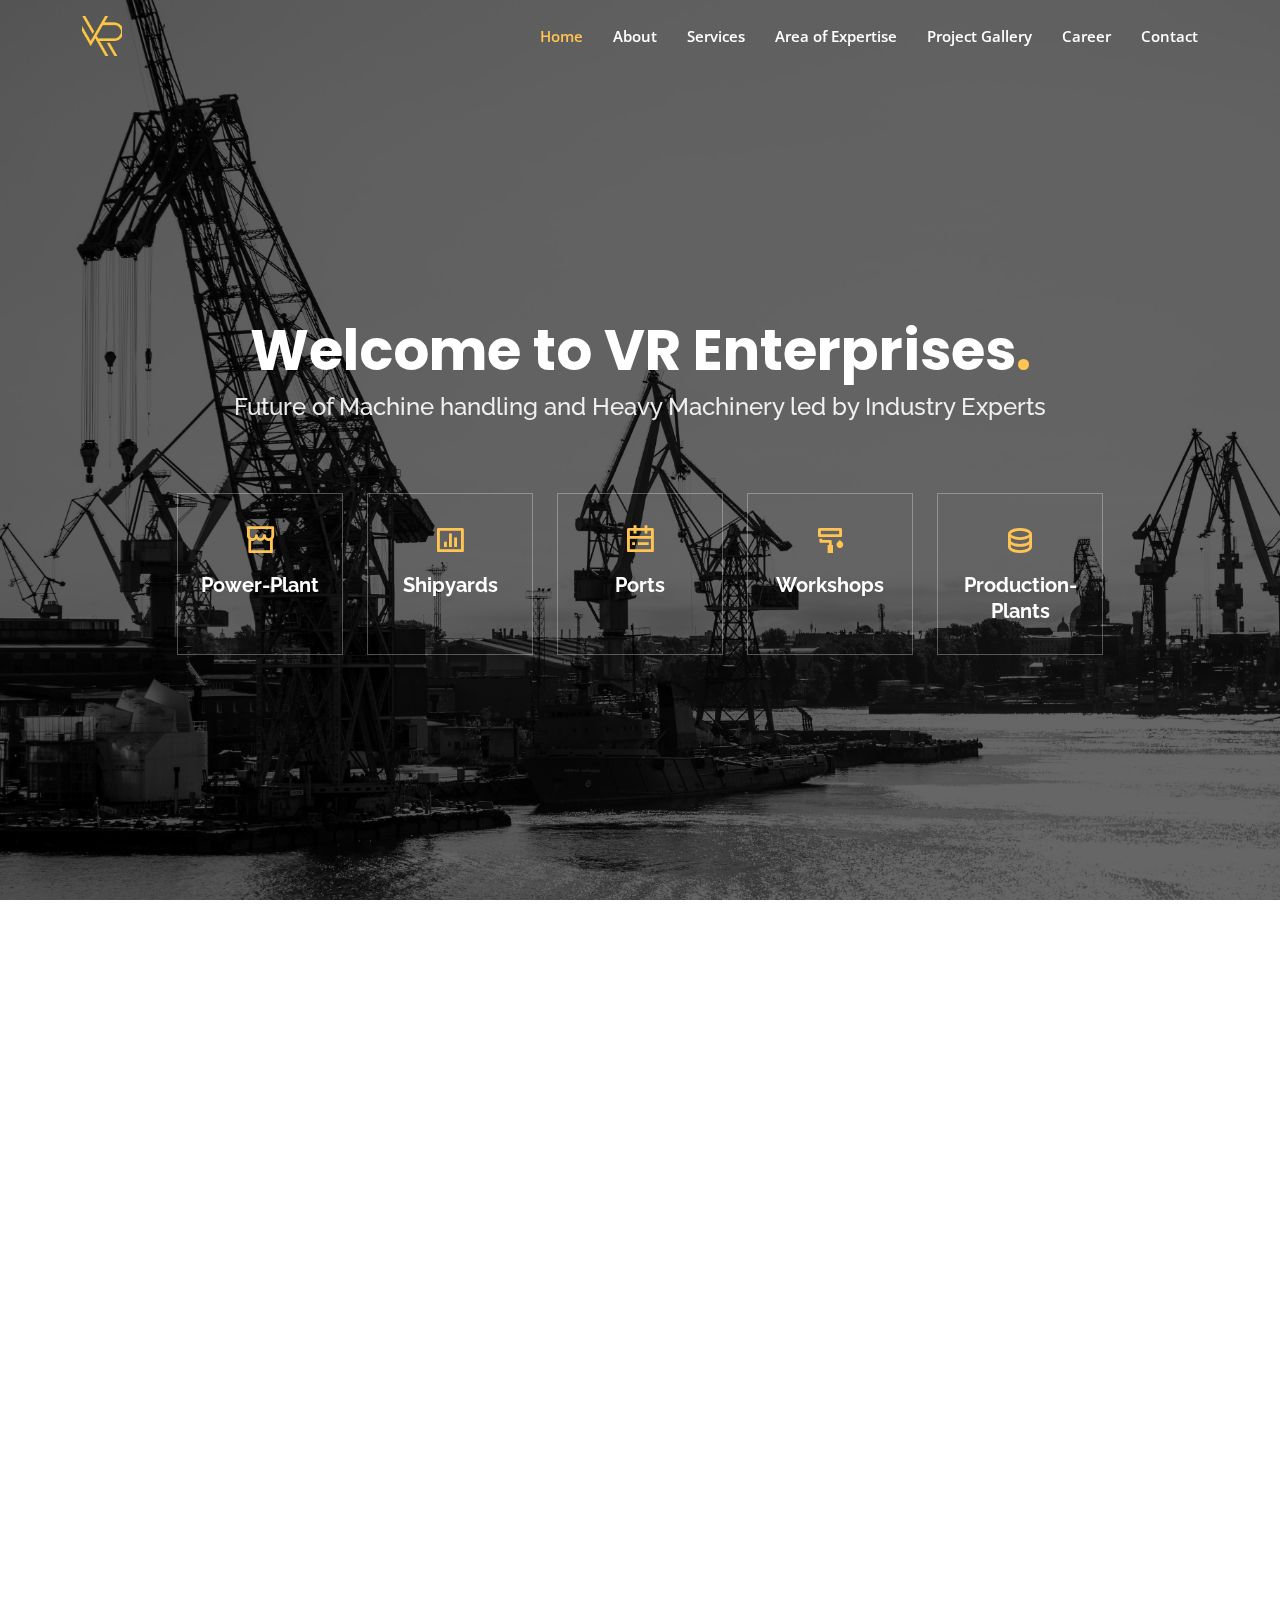
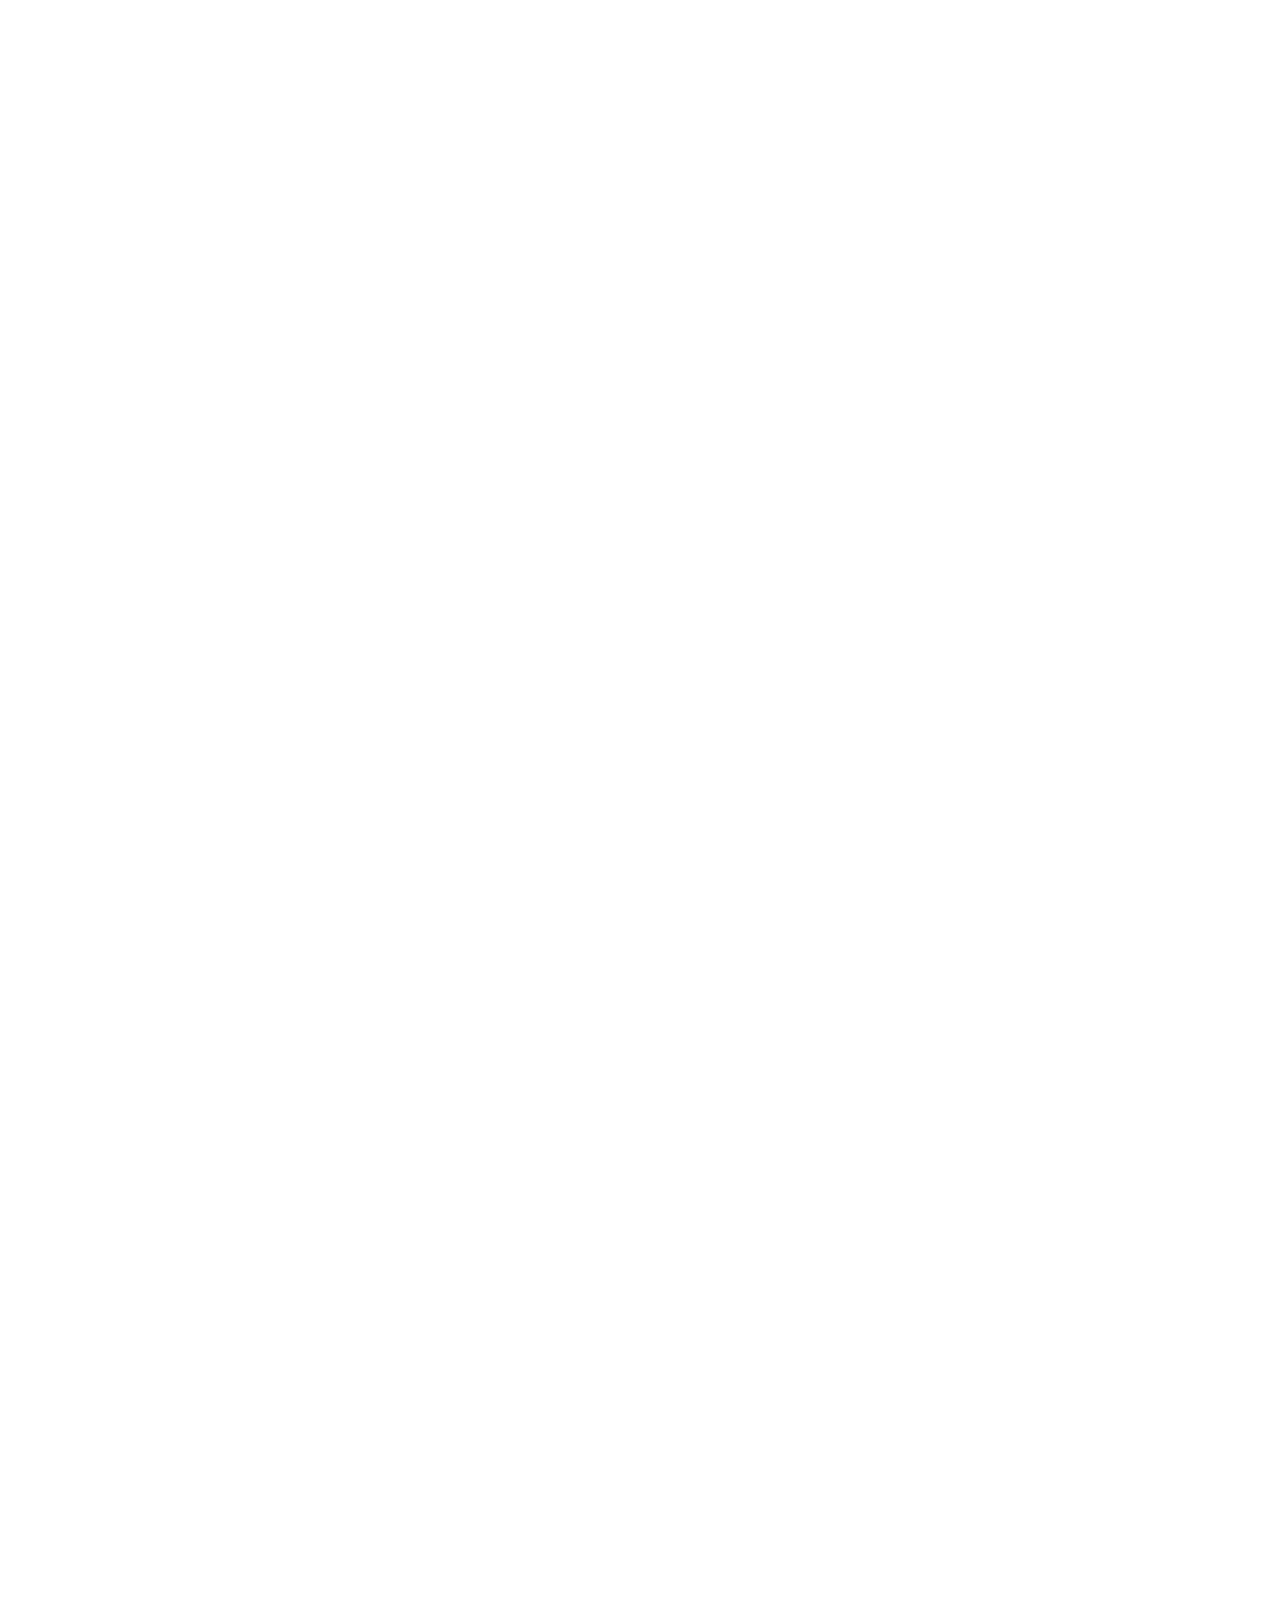
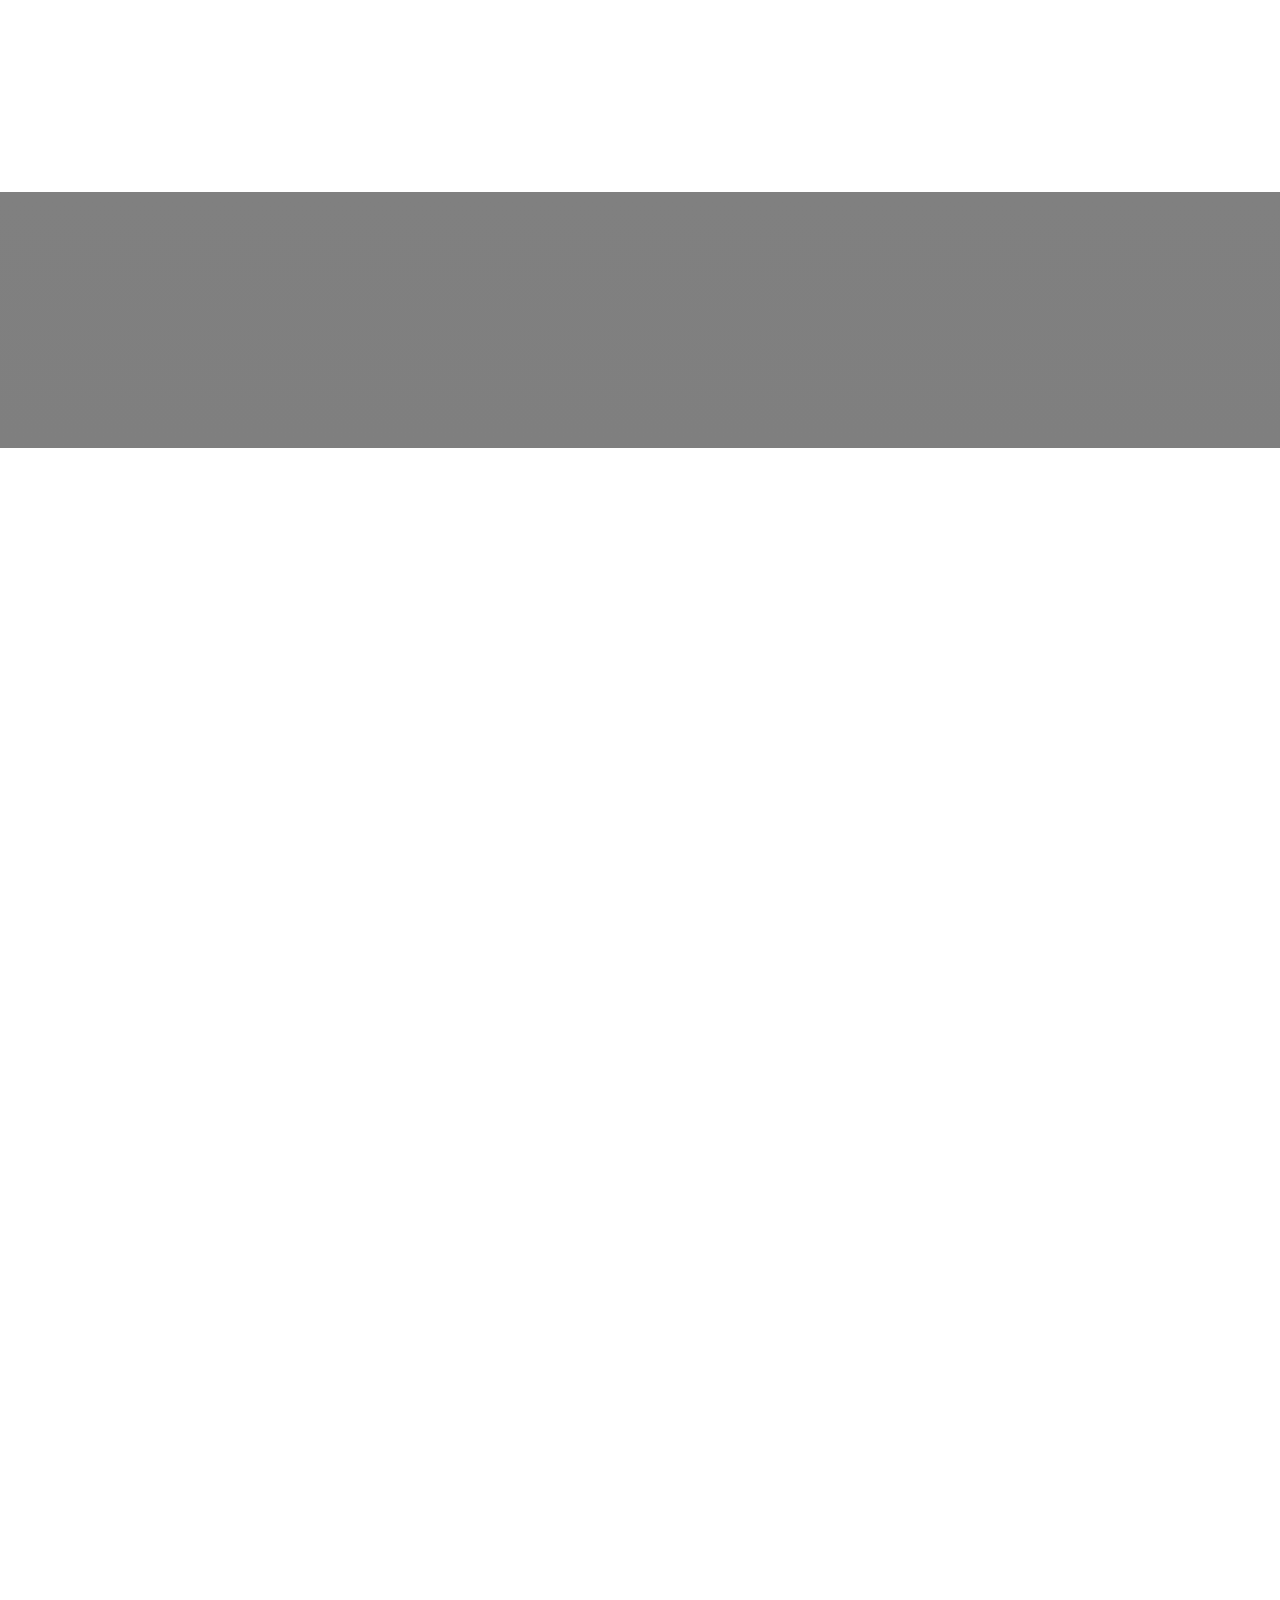
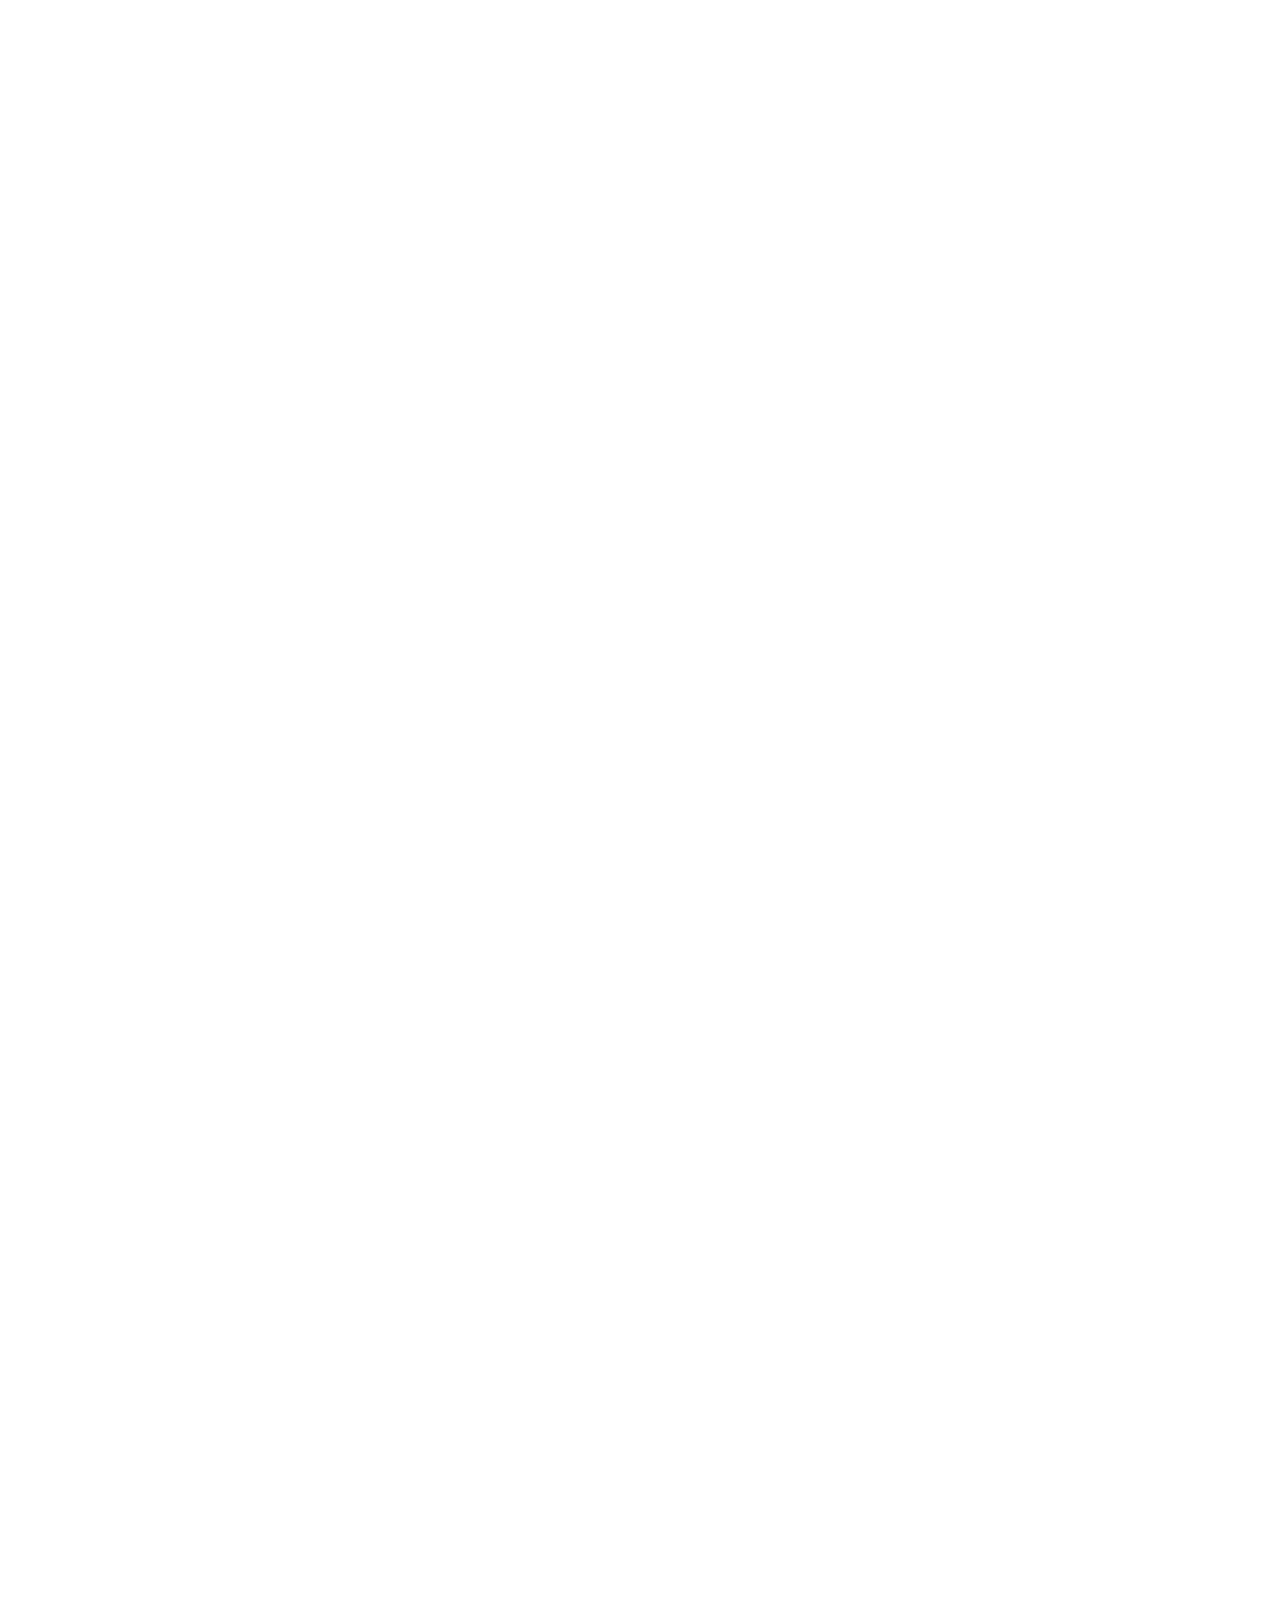
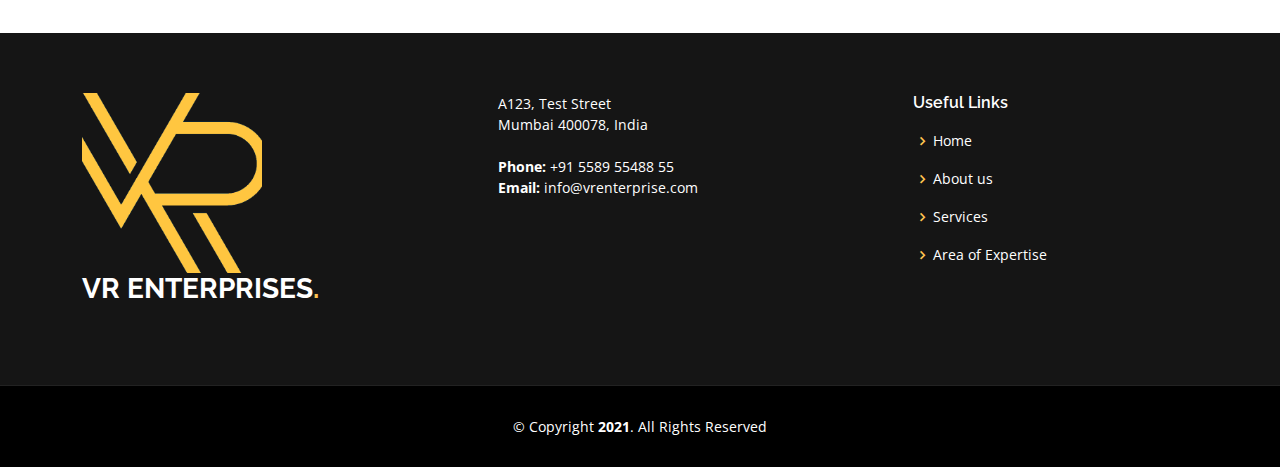
==== index.html @ 8111abb4 "Mod #3" ====
<!DOCTYPE html>
<html lang="en">

<head>
  <meta charset="utf-8">
  <meta content="width=device-width, initial-scale=1.0" name="viewport">

  <title>VR Enterprise</title>
  <meta content="" name="description">
  <meta content="" name="keywords">

  <!-- Favicons -->
  <link href="assets/img/logo.png" rel="icon">
  <link href="assets/img/apple-touch-icon.png" rel="apple-touch-icon">

  <!-- Google Fonts -->
  <link href="https://fonts.googleapis.com/css?family=Open+Sans:300,300i,400,400i,600,600i,700,700i|Raleway:300,300i,400,400i,500,500i,600,600i,700,700i|Poppins:300,300i,400,400i,500,500i,600,600i,700,700i" rel="stylesheet">

  <!-- Vendor CSS Files -->
  <link href="assets/vendor/aos/aos.css" rel="stylesheet">
  <link href="assets/vendor/bootstrap/css/bootstrap.min.css" rel="stylesheet">
  <link href="assets/vendor/bootstrap-icons/bootstrap-icons.css" rel="stylesheet">
  <link href="assets/vendor/boxicons/css/boxicons.min.css" rel="stylesheet">
  <link href="assets/vendor/glightbox/css/glightbox.min.css" rel="stylesheet">
  <link href="assets/vendor/remixicon/remixicon.css" rel="stylesheet">
  <link href="assets/vendor/swiper/swiper-bundle.min.css" rel="stylesheet">

  <!-- Template Main CSS File -->
  <link href="assets/css/style.css" rel="stylesheet">

  <!-- =======================================================
  * Template Name: Gp - v4.6.0
  * Template URL: https://bootstrapmade.com/gp-free-multipurpose-html-bootstrap-template/
  * Author: BootstrapMade.com
  * License: https://bootstrapmade.com/license/
  ======================================================== -->
</head>

<body>

  <!-- ======= Header ======= -->
  <header id="header" class="fixed-top ">
    <div class="container d-flex align-items-center justify-content-lg-between">

      <a href="index.html" class="logo me-auto me-lg-0">
      	<img src="assets/img/logo.png" alt="" class="img-fluid">
      </a>

      <nav id="navbar" class="navbar order-last order-lg-0">
        <ul>
          <li><a class="nav-link scrollto active" href="#hero">Home</a></li>
          <li><a class="nav-link scrollto" href="#about">About</a></li>
          <li><a class="nav-link scrollto" href="#services">Services</a></li>
          <li><a class="nav-link scrollto " href="#expertise">Area of Expertise</a></li>
          <li><a class="nav-link scrollto" href="#portfolio">Project Gallery</a></li>
          <li><a class="nav-link scrollto" href="#career">Career</a></li>
          <!-- <li class="dropdown"><a href="#"><span>Drop Down</span> <i class="bi bi-chevron-down"></i></a>
            <ul>
              <li><a href="#">Drop Down 1</a></li>
              <li class="dropdown"><a href="#"><span>Deep Drop Down</span> <i class="bi bi-chevron-right"></i></a>
                <ul>
                  <li><a href="#">Deep Drop Down 1</a></li>
                  <li><a href="#">Deep Drop Down 2</a></li>
                  <li><a href="#">Deep Drop Down 3</a></li>
                  <li><a href="#">Deep Drop Down 4</a></li>
                  <li><a href="#">Deep Drop Down 5</a></li>
                </ul>
              </li>
              <li><a href="#">Drop Down 2</a></li>
              <li><a href="#">Drop Down 3</a></li>
              <li><a href="#">Drop Down 4</a></li>
            </ul>
          </li> -->
          <li><a class="nav-link scrollto" href="#contact">Contact</a></li>
        </ul>
        <i class="bi bi-list mobile-nav-toggle"></i>
      </nav><!-- .navbar -->

      <!-- <a href="#about" class="get-started-btn scrollto">Get Started</a> -->

    </div>
  </header><!-- End Header -->

  <!-- ======= Hero Section ======= -->
  <section id="hero" class="d-flex align-items-center justify-content-center">
    <div class="container" data-aos="fade-up">

      <div class="row justify-content-center" data-aos="fade-up" data-aos-delay="150">
        <div class="col-xl-9 col-lg-7">
          <h1>Welcome to VR Enterprises<span>.</span></h1>
          <h2>Future of Machine handling and Heavy Machinery led by Industry Experts</h2>
        </div>
      </div>

      <div class="row gy-4 mt-5 justify-content-center" data-aos="zoom-in" data-aos-delay="250">
        <div class="col-xl-2 col-md-4">
          <div class="icon-box">
            <i class="ri-store-line"></i>
            <h3><a href="">Power-Plant</a></h3>
          </div>
        </div>
        <div class="col-xl-2 col-md-4">
          <div class="icon-box">
            <i class="ri-bar-chart-box-line"></i>
            <h3><a href="">Shipyards</a></h3>
          </div>
        </div>
        <div class="col-xl-2 col-md-4">
          <div class="icon-box">
            <i class="ri-calendar-todo-line"></i>
            <h3><a href="">Ports</a></h3>
          </div>
        </div>
        <div class="col-xl-2 col-md-4">
          <div class="icon-box">
            <i class="ri-paint-brush-line"></i>
            <h3><a href="">Workshops</a></h3>
          </div>
        </div>
        <div class="col-xl-2 col-md-4">
          <div class="icon-box">
            <i class="ri-database-2-line"></i>
            <h3><a href="">Production-Plants</a></h3>
          </div>
        </div>
      </div>

    </div>
  </section><!-- End Hero -->

  <main id="main">

    <!-- ======= About Section ======= -->
    <section id="about" class="about">
      <div class="container" data-aos="fade-up">

        <div class="row">
          <div class="col-lg-6 order-1 order-lg-2" data-aos="fade-left" data-aos-delay="100">
            <img src="assets/img/about.jpg" class="img-fluid" alt="">
          </div>
          <div class="col-lg-6 pt-4 pt-lg-0 order-2 order-lg-1 content" data-aos="fade-right" data-aos-delay="100">
            <h3><span>ABOUT US</h3>
            <p class="fst-italic">
              The success of the Business is in its experienced and dedicated team of employees and use of technology. Process and equipment are updated in line with market developments.
            </p>
            <ul>
              <li><i class="ri-check-double-line"></i> Our Policy is to provide the best value products by maintaining quality, on-time delivery and cost-effectiveness, so as to achieve customer satisfaction</li>
              <li><i class="ri-check-double-line"></i> Constant efforts are undertaken for product improvement to enhance the efficiency and reliability of our products.</li>
              <li><i class="ri-check-double-line"></i> We are a group of well-trained professionals, and this enables us to provide innovative products to our customers.</li>
            </ul>
            <p>
              Our design team ensures that the customer needs are taken into consideration at every stage and our stringent quality processes ensures quality of manufacturing in every stage from raw material procurement, execution up to final inspection. 
              <!-- In this way, we have developed ourselves as a noteworthy organization with standard assembling process, unmatched quality items, top of the line research and persevering group of experts. -->
            </p>
          </div>
        </div>

      </div>
    </section><!-- End About Section -->

    <!-- ======= Clients Section ======= -->
    <section id="clients" class="clients">
      <div class="container" data-aos="zoom-in">

        <div class="clients-slider swiper">
          <div class="swiper-wrapper align-items-center">
            <div class="swiper-slide"><img src="assets/img/clients/client-1.png" class="img-fluid" alt=""></div>
            <div class="swiper-slide"><img src="assets/img/clients/client-2.png" class="img-fluid" alt=""></div>
            <div class="swiper-slide"><img src="assets/img/clients/client-3.png" class="img-fluid" alt=""></div>
            <div class="swiper-slide"><img src="assets/img/clients/client-4.png" class="img-fluid" alt=""></div>
            <div class="swiper-slide"><img src="assets/img/clients/client-5.png" class="img-fluid" alt=""></div>
            <div class="swiper-slide"><img src="assets/img/clients/client-6.png" class="img-fluid" alt=""></div>
            <div class="swiper-slide"><img src="assets/img/clients/client-7.png" class="img-fluid" alt=""></div>
            <div class="swiper-slide"><img src="assets/img/clients/client-8.png" class="img-fluid" alt=""></div>
            <div class="swiper-slide"><img src="assets/img/clients/client-9.png" class="img-fluid" alt=""></div>
          </div>
          <div class="swiper-pagination"></div>
        </div>

      </div>
    </section><!-- End Clients Section -->

    <!-- ======= Features Section ======= -->
    <section id="features" class="features">
      <div class="container" data-aos="fade-up">

        <div class="row">
          <div class="image col-lg-6" style='background-image: url("assets/img/features.jpg");' data-aos="fade-right"></div>
          <div class="col-lg-6" data-aos="fade-left" data-aos-delay="100">
            <div class="icon-box mt-5 mt-lg-0" data-aos="zoom-in" data-aos-delay="150">
              <i class="bx bx-receipt"></i>
              <h4>Safety & Quality First</h4>
              <p>We prioritise safety and quality in our work, from the design and engineering of a product, through to manufacture, repair and maintenance services.</p>
            </div>
            <div class="icon-box mt-5" data-aos="zoom-in" data-aos-delay="150">
              <i class="bx bx-cube-alt"></i>
              <h4>Custom-Enginered Products</h4>
              <p>We design and manufacture custom products that provide solutions to our Clients problems.</p>
            </div>
            <div class="icon-box mt-5" data-aos="zoom-in" data-aos-delay="150">
              <i class="bx bx-images"></i>
              <h4>Innovative Solutions</h4>
              <p>We combine mining and engineering expertise with patented technology to discover new ways to optimise safety and productivity.</p>
            </div>
            <div class="icon-box mt-5" data-aos="zoom-in" data-aos-delay="150">
              <i class="bx bx-shield"></i>
              <h4>End to End Service</h4>
              <p>From design and specification to manufacture and through-life support, we’ve got the expertise and capability to complete your entire project.</p>
            </div>
          </div>
        </div>

      </div>
    </section><!-- End Features Section -->

    <!-- ======= Services Section ======= -->
    <section id="services" class="services">
      <div class="container" data-aos="fade-up">

        <div class="section-title">
          <h2>Services</h2>
          <p>Check our Services</p>
        </div>

        <div class="row">
          <div class="col-lg-3 col-md-6 d-flex align-items-stretch" data-aos="zoom-in" data-aos-delay="100">
            <div class="icon-box">
              <div class="icon"><i class="bx bxl-dribbble"></i></div>
              <h4><a href="">Fabrication</a></h4>
              <p>A small one liner description on fabrication</p>
            </div>
          </div>

          <div class="col-lg-3 col-md-6 d-flex align-items-stretch mt-4 mt-md-0" data-aos="zoom-in" data-aos-delay="200">
            <div class="icon-box">
              <div class="icon"><i class="bx bx-file"></i></div>
              <h4><a href="">Electrification</a></h4>
              <p>A small one liner description on Electrification</p>
            </div>
          </div>

          <div class="col-lg-3 col-md-6 d-flex align-items-stretch mt-4 mt-lg-0" data-aos="zoom-in" data-aos-delay="300">
            <div class="icon-box">
              <div class="icon"><i class="bx bx-tachometer"></i></div>
              <h4><a href="">Dismantling & Rectification & Reassembly</a></h4>
              <p>A small one liner description on DRR</p>
            </div>
          </div>

          <div class="col-lg-3 col-md-6 d-flex align-items-stretch mt-4 mt-lg-0" data-aos="zoom-in" data-aos-delay="400">
            <div class="icon-box">
              <div class="icon"><i class="bx bx-world"></i></div>
              <h4><a href="">Erection & Alignment</a></h4>
              <p>A small one liner description on EA</p>
            </div>
          </div>

          <div class="col-lg-3 col-md-6 d-flex align-items-stretch mt-4" data-aos="zoom-in" data-aos-delay="200">
            <div class="icon-box">
              <div class="icon"><i class="bx bx-slideshow"></i></div>
              <h4><a href="">Overhualing</a></h4>
              <p>A small one liner description on Overhualing</p>
            </div>
          </div>

          <div class="col-lg-3 col-md-6 d-flex align-items-stretch mt-4" data-aos="zoom-in" data-aos-delay="300">
            <div class="icon-box">
              <div class="icon"><i class="bx bx-arch"></i></div>
              <h4><a href="">Commissioning & Load Testing</a></h4>
              <p>A small one liner description on Commissioning</p>
            </div>
          </div>
          
          <div class="col-lg-3 col-md-6 d-flex align-items-stretch mt-4" data-aos="zoom-in" data-aos-delay="400">
            <div class="icon-box">
              <div class="icon"><i class="bx bx-arch"></i></div>
              <h4><a href="">Health Check</a></h4>
              <p>A small one liner description on Health Check</p>
            </div>
          </div>
          
          <div class="col-lg-3 col-md-6 d-flex align-items-stretch mt-4" data-aos="zoom-in" data-aos-delay="500">
            <div class="icon-box">
              <div class="icon"><i class="bx bx-arch"></i></div>
              <h4><a href="">Maintenance</a></h4>
              <p>A small one liner description on Maintenance</p>
            </div>
          </div>

        </div>

      </div>
    </section><!-- End Services Section -->

    <!-- ======= Cta Section ======= -->
    <section id="cta" class="cta">
      <div class="container" data-aos="zoom-in">

        <div class="text-center">
          <h3>Call To Action</h3>
          <p> Something some asdasdhklashlhasksdhasldnaskhdlsd.kasjdbvnsakldhjsbnakldhsjbncsjdklshbjnscaljlshkbdsaklhsbjdnasjlghbjdgbj</p>
          <a class="cta-btn" href="#">Request to Quote</a>
        </div>

      </div>
    </section><!-- End Cta Section -->

    <!-- ======= Portfolio Section ======= -->
    <section id="portfolio" class="portfolio">
      <div class="container" data-aos="fade-up">

        <div class="section-title">
          <h2>Portfolio</h2>
          <p>Check our Portfolio</p>
        </div>

        <div class="row" data-aos="fade-up" data-aos-delay="100">
          <div class="col-lg-12 d-flex justify-content-center">
            <ul id="portfolio-flters">
              <li data-filter="*" class="filter-active">All</li>
              <li data-filter=".filter-app">Port</li>
              <li data-filter=".filter-card">Shipyard</li>
              <li data-filter=".filter-web">Workshops</li>
              <li data-filter=".filter-web">production-plant</li>
              <li data-filter=".filter-web">power-plant</li>
            </ul>
          </div>
        </div>

        <div class="row portfolio-container" data-aos="fade-up" data-aos-delay="200">

          <div class="col-lg-4 col-md-6 portfolio-item filter-app">
            <div class="portfolio-wrap">
              <img src="assets/img/portfolio/portfolio-1.jpg" class="img-fluid" alt="">
              <div class="portfolio-info">
                <h4>App 1</h4>
                <p>App</p>
                <div class="portfolio-links">
                  <a href="assets/img/portfolio/portfolio-1.jpg" data-gallery="portfolioGallery" class="portfolio-lightbox" title="App 1"><i class="bx bx-plus"></i></a>
                  <a href="portfolio-details.html" title="More Details"><i class="bx bx-link"></i></a>
                </div>
              </div>
            </div>
          </div>

          <div class="col-lg-4 col-md-6 portfolio-item filter-web">
            <div class="portfolio-wrap">
              <img src="assets/img/portfolio/portfolio-2.jpg" class="img-fluid" alt="">
              <div class="portfolio-info">
                <h4>Web 3</h4>
                <p>Web</p>
                <div class="portfolio-links">
                  <a href="assets/img/portfolio/portfolio-2.jpg" data-gallery="portfolioGallery" class="portfolio-lightbox" title="Web 3"><i class="bx bx-plus"></i></a>
                  <a href="portfolio-details.html" title="More Details"><i class="bx bx-link"></i></a>
                </div>
              </div>
            </div>
          </div>

          <div class="col-lg-4 col-md-6 portfolio-item filter-app">
            <div class="portfolio-wrap">
              <img src="assets/img/portfolio/portfolio-3.jpg" class="img-fluid" alt="">
              <div class="portfolio-info">
                <h4>App 2</h4>
                <p>App</p>
                <div class="portfolio-links">
                  <a href="assets/img/portfolio/portfolio-3.jpg" data-gallery="portfolioGallery" class="portfolio-lightbox" title="App 2"><i class="bx bx-plus"></i></a>
                  <a href="portfolio-details.html" title="More Details"><i class="bx bx-link"></i></a>
                </div>
              </div>
            </div>
          </div>

          <div class="col-lg-4 col-md-6 portfolio-item filter-card">
            <div class="portfolio-wrap">
              <img src="assets/img/portfolio/portfolio-4.jpg" class="img-fluid" alt="">
              <div class="portfolio-info">
                <h4>Card 2</h4>
                <p>Card</p>
                <div class="portfolio-links">
                  <a href="assets/img/portfolio/portfolio-4.jpg" data-gallery="portfolioGallery" class="portfolio-lightbox" title="Card 2"><i class="bx bx-plus"></i></a>
                  <a href="portfolio-details.html" title="More Details"><i class="bx bx-link"></i></a>
                </div>
              </div>
            </div>
          </div>

          <div class="col-lg-4 col-md-6 portfolio-item filter-web">
            <div class="portfolio-wrap">
              <img src="assets/img/portfolio/portfolio-5.jpg" class="img-fluid" alt="">
              <div class="portfolio-info">
                <h4>Web 2</h4>
                <p>Web</p>
                <div class="portfolio-links">
                  <a href="assets/img/portfolio/portfolio-5.jpg" data-gallery="portfolioGallery" class="portfolio-lightbox" title="Web 2"><i class="bx bx-plus"></i></a>
                  <a href="portfolio-details.html" title="More Details"><i class="bx bx-link"></i></a>
                </div>
              </div>
            </div>
          </div>

          <div class="col-lg-4 col-md-6 portfolio-item filter-app">
            <div class="portfolio-wrap">
              <img src="assets/img/portfolio/portfolio-6.jpg" class="img-fluid" alt="">
              <div class="portfolio-info">
                <h4>App 3</h4>
                <p>App</p>
                <div class="portfolio-links">
                  <a href="assets/img/portfolio/portfolio-6.jpg" data-gallery="portfolioGallery" class="portfolio-lightbox" title="App 3"><i class="bx bx-plus"></i></a>
                  <a href="portfolio-details.html" title="More Details"><i class="bx bx-link"></i></a>
                </div>
              </div>
            </div>
          </div>

          <div class="col-lg-4 col-md-6 portfolio-item filter-card">
            <div class="portfolio-wrap">
              <img src="assets/img/portfolio/portfolio-7.jpg" class="img-fluid" alt="">
              <div class="portfolio-info">
                <h4>Card 1</h4>
                <p>Card</p>
                <div class="portfolio-links">
                  <a href="assets/img/portfolio/portfolio-7.jpg" data-gallery="portfolioGallery" class="portfolio-lightbox" title="Card 1"><i class="bx bx-plus"></i></a>
                  <a href="portfolio-details.html" title="More Details"><i class="bx bx-link"></i></a>
                </div>
              </div>
            </div>
          </div>

          <div class="col-lg-4 col-md-6 portfolio-item filter-card">
            <div class="portfolio-wrap">
              <img src="assets/img/portfolio/portfolio-8.jpg" class="img-fluid" alt="">
              <div class="portfolio-info">
                <h4>Card 3</h4>
                <p>Card</p>
                <div class="portfolio-links">
                  <a href="assets/img/portfolio/portfolio-8.jpg" data-gallery="portfolioGallery" class="portfolio-lightbox" title="Card 3"><i class="bx bx-plus"></i></a>
                  <a href="portfolio-details.html" title="More Details"><i class="bx bx-link"></i></a>
                </div>
              </div>
            </div>
          </div>

          <div class="col-lg-4 col-md-6 portfolio-item filter-web">
            <div class="portfolio-wrap">
              <img src="assets/img/portfolio/portfolio-9.jpg" class="img-fluid" alt="">
              <div class="portfolio-info">
                <h4>Web 3</h4>
                <p>Web</p>
                <div class="portfolio-links">
                  <a href="assets/img/portfolio/portfolio-9.jpg" data-gallery="portfolioGallery" class="portfolio-lightbox" title="Web 3"><i class="bx bx-plus"></i></a>
                  <a href="portfolio-details.html" title="More Details"><i class="bx bx-link"></i></a>
                </div>
              </div>
            </div>
          </div>

        </div>

      </div>
    </section><!-- End Portfolio Section -->

    <!-- ======= Counts Section ======= -->
    <section id="counts" class="counts">
      <div class="container" data-aos="fade-up">

        <div class="row no-gutters">
          <div class="image col-xl-5 d-flex align-items-stretch justify-content-center justify-content-lg-start" data-aos="fade-right" data-aos-delay="100"></div>
          <div class="col-xl-7 ps-0 ps-lg-5 pe-lg-1 d-flex align-items-stretch" data-aos="fade-left" data-aos-delay="100">
            <div class="content d-flex flex-column justify-content-center">
              <h3>Quick facts</h3>
              <p>
                A group of companies established by Founder Mr V varghese, based in Mumbai and serving the Industry for the last four decades.
              </p>
              <div class="row">
                <div class="col-md-6 d-md-flex align-items-md-stretch">
                  <div class="count-box">
                    <i class="bi bi-emoji-smile"></i>
                    <span data-purecounter-start="0" data-purecounter-end="98" data-purecounter-duration="2" class="purecounter percent-sign"></span>
                    <p><strong>Clients Satisfaction</strong> Rate</p>
                  </div>
                </div>

                <div class="col-md-6 d-md-flex align-items-md-stretch">
                  <div class="count-box">
                    <i class="bi bi-journal-richtext"></i>
                    <span data-purecounter-start="0" data-purecounter-end="100" data-purecounter-duration="2" class="purecounter plus-sign"></span>
                    <p><strong>Successful Projects </strong>delivered</p>
                  </div>
                </div>

                <div class="col-md-6 d-md-flex align-items-md-stretch">
                  <div class="count-box">
                    <i class="bi bi-clock"></i>
                    <span data-purecounter-start="0" data-purecounter-end="35" data-purecounter-duration="4" class="purecounter plus-sign"></span>
                    <p><strong>Years of experience</strong> or convenience</p>
                  </div>
                </div>

                <!-- <div class="col-md-6 d-md-flex align-items-md-stretch">
                  <div class="count-box">
                    <i class="bi bi-award"></i>
                    <span data-purecounter-start="0" data-purecounter-end="20" data-purecounter-duration="4" class="purecounter"></span>
                    <p><strong>Awards</strong> rerum asperiores dolor alias quo reprehenderit eum et nemo pad der</p>
                  </div>
                </div> -->
              </div>
            </div><!-- End .content-->
          </div>
        </div>

      </div>
    </section><!-- End Counts Section -->

    <!-- ======= Testimonials Section ======= -->
    <!-- <section id="testimonials" class="testimonials">
      <div class="container" data-aos="zoom-in">

        <div class="testimonials-slider swiper" data-aos="fade-up" data-aos-delay="100">
          <div class="swiper-wrapper">

            <div class="swiper-slide">
              <div class="testimonial-item">
                <img src="assets/img/testimonials/testimonials-1.jpg" class="testimonial-img" alt="">
                <h3>Saul Goodman</h3>
                <h4>Ceo &amp; Founder</h4>
                <p>
                  <i class="bx bxs-quote-alt-left quote-icon-left"></i>
                  Proin iaculis purus consequat sem cure digni ssim donec porttitora entum suscipit rhoncus. Accusantium quam, ultricies eget id, aliquam eget nibh et. Maecen aliquam, risus at semper.
                  <i class="bx bxs-quote-alt-right quote-icon-right"></i>
                </p>
              </div>
            </div>End testimonial item

            <div class="swiper-slide">
              <div class="testimonial-item">
                <img src="assets/img/testimonials/testimonials-2.jpg" class="testimonial-img" alt="">
                <h3>Sara Wilsson</h3>
                <h4>Designer</h4>
                <p>
                  <i class="bx bxs-quote-alt-left quote-icon-left"></i>
                  Export tempor illum tamen malis malis eram quae irure esse labore quem cillum quid cillum eram malis quorum velit fore eram velit sunt aliqua noster fugiat irure amet legam anim culpa.
                  <i class="bx bxs-quote-alt-right quote-icon-right"></i>
                </p>
              </div>
            </div>End testimonial item

            <div class="swiper-slide">
              <div class="testimonial-item">
                <img src="assets/img/testimonials/testimonials-3.jpg" class="testimonial-img" alt="">
                <h3>Jena Karlis</h3>
                <h4>Store Owner</h4>
                <p>
                  <i class="bx bxs-quote-alt-left quote-icon-left"></i>
                  Enim nisi quem export duis labore cillum quae magna enim sint quorum nulla quem veniam duis minim tempor labore quem eram duis noster aute amet eram fore quis sint minim.
                  <i class="bx bxs-quote-alt-right quote-icon-right"></i>
                </p>
              </div>
            </div>End testimonial item

            <div class="swiper-slide">
              <div class="testimonial-item">
                <img src="assets/img/testimonials/testimonials-4.jpg" class="testimonial-img" alt="">
                <h3>Matt Brandon</h3>
                <h4>Freelancer</h4>
                <p>
                  <i class="bx bxs-quote-alt-left quote-icon-left"></i>
                  Fugiat enim eram quae cillum dolore dolor amet nulla culpa multos export minim fugiat minim velit minim dolor enim duis veniam ipsum anim magna sunt elit fore quem dolore labore illum veniam.
                  <i class="bx bxs-quote-alt-right quote-icon-right"></i>
                </p>
              </div>
            </div>End testimonial item

            <div class="swiper-slide">
              <div class="testimonial-item">
                <img src="assets/img/testimonials/testimonials-5.jpg" class="testimonial-img" alt="">
                <h3>John Larson</h3>
                <h4>Entrepreneur</h4>
                <p>
                  <i class="bx bxs-quote-alt-left quote-icon-left"></i>
                  Quis quorum aliqua sint quem legam fore sunt eram irure aliqua veniam tempor noster veniam enim culpa labore duis sunt culpa nulla illum cillum fugiat legam esse veniam culpa fore nisi cillum quid.
                  <i class="bx bxs-quote-alt-right quote-icon-right"></i>
                </p>
              </div>
            </div>End testimonial item
          </div>
          <div class="swiper-pagination"></div>
        </div>

      </div>
    </section>End Testimonials Section
 -->
    <!-- ======= Team Section ======= -->
    <!-- <section id="team" class="team">
      <div class="container" data-aos="fade-up">

        <div class="section-title">
          <h2>Team</h2>
          <p>Check our Team</p>
        </div>

        <div class="row">

          <div class="col-lg-3 col-md-6 d-flex align-items-stretch">
            <div class="member" data-aos="fade-up" data-aos-delay="100">
              <div class="member-img">
                <img src="assets/img/team/team-1.jpg" class="img-fluid" alt="">
                <div class="social">
                  <a href=""><i class="bi bi-twitter"></i></a>
                  <a href=""><i class="bi bi-facebook"></i></a>
                  <a href=""><i class="bi bi-instagram"></i></a>
                  <a href=""><i class="bi bi-linkedin"></i></a>
                </div>
              </div>
              <div class="member-info">
                <h4>Walter White</h4>
                <span>Chief Executive Officer</span>
              </div>
            </div>
          </div>

          <div class="col-lg-3 col-md-6 d-flex align-items-stretch">
            <div class="member" data-aos="fade-up" data-aos-delay="200">
              <div class="member-img">
                <img src="assets/img/team/team-2.jpg" class="img-fluid" alt="">
                <div class="social">
                  <a href=""><i class="bi bi-twitter"></i></a>
                  <a href=""><i class="bi bi-facebook"></i></a>
                  <a href=""><i class="bi bi-instagram"></i></a>
                  <a href=""><i class="bi bi-linkedin"></i></a>
                </div>
              </div>
              <div class="member-info">
                <h4>Sarah Jhonson</h4>
                <span>Product Manager</span>
              </div>
            </div>
          </div>

          <div class="col-lg-3 col-md-6 d-flex align-items-stretch">
            <div class="member" data-aos="fade-up" data-aos-delay="300">
              <div class="member-img">
                <img src="assets/img/team/team-3.jpg" class="img-fluid" alt="">
                <div class="social">
                  <a href=""><i class="bi bi-twitter"></i></a>
                  <a href=""><i class="bi bi-facebook"></i></a>
                  <a href=""><i class="bi bi-instagram"></i></a>
                  <a href=""><i class="bi bi-linkedin"></i></a>
                </div>
              </div>
              <div class="member-info">
                <h4>William Anderson</h4>
                <span>CTO</span>
              </div>
            </div>
          </div>

          <div class="col-lg-3 col-md-6 d-flex align-items-stretch">
            <div class="member" data-aos="fade-up" data-aos-delay="400">
              <div class="member-img">
                <img src="assets/img/team/team-4.jpg" class="img-fluid" alt="">
                <div class="social">
                  <a href=""><i class="bi bi-twitter"></i></a>
                  <a href=""><i class="bi bi-facebook"></i></a>
                  <a href=""><i class="bi bi-instagram"></i></a>
                  <a href=""><i class="bi bi-linkedin"></i></a>
                </div>
              </div>
              <div class="member-info">
                <h4>Amanda Jepson</h4>
                <span>Accountant</span>
              </div>
            </div>
          </div>

        </div>

      </div>
    </section>End Team Section
 -->
    <!-- ======= Contact Section ======= -->
    <section id="contact" class="contact">
      <div class="container" data-aos="fade-up">

        <div class="section-title">
          <h2>Contact</h2>
          <p>Contact Us</p>
        </div>

        <div>
          <iframe style="border:0; width: 100%; height: 270px;" src="https://maps.google.com/maps?width=100%25&amp;height=600&amp;hl=en&amp;q=Runwall%20greens,%20Mulund%20Wesr+(VR%20Enterprise)&amp;t=&amp;z=14&amp;ie=UTF8&amp;iwloc=B&amp;output=embed" frameborder="0" allowfullscreen></iframe>
        </div>

        <div class="row mt-5">

          <div class="col-lg-4">
            <div class="info">
              <div class="address">
                <i class="bi bi-geo-alt"></i>
                <h4>Location:</h4>
                <p>A123 Test Street, Bhandup, IN 400078</p>
              </div>

              <div class="email">
                <i class="bi bi-envelope"></i>
                <h4>Email:</h4>
                <p>info@vrenterprise.com</p>
              </div>

              <div class="phone">
                <i class="bi bi-phone"></i>
                <h4>Call:</h4>
                <p>+91 0000 00000 000</p>
              </div>

            </div>

          </div>

          <div class="col-lg-8 mt-5 mt-lg-0">

            <form action="forms/contact.php" method="post" role="form" class="php-email-form">
              <div class="row">
                <div class="col-md-6 form-group">
                  <input type="text" name="name" class="form-control" id="name" placeholder="Your Name" required>
                </div>
                <div class="col-md-6 form-group mt-3 mt-md-0">
                  <input type="email" class="form-control" name="email" id="email" placeholder="Your Email" required>
                </div>
              </div>
              <div class="form-group mt-3">
                <input type="text" class="form-control" name="subject" id="subject" placeholder="Subject" required>
              </div>
              <div class="form-group mt-3">
                <textarea class="form-control" name="message" rows="5" placeholder="Message" required></textarea>
              </div>
              <div class="my-3">
                <div class="loading">Loading</div>
                <div class="error-message"></div>
                <div class="sent-message">Your message has been sent. Thank you!</div>
              </div>
              <div class="text-center"><button type="submit">Send Message</button></div>
            </form>

          </div>

        </div>

      </div>
    </section><!-- End Contact Section -->

  </main><!-- End #main -->

  <!-- ======= Footer ======= -->
  <footer id="footer">
    <div class="footer-top">
      <div class="container">
        <div class="row">
          <div class="row col-lg-9 col-md-6">
            <div class="col-lg-6 footer-info">
            	<a href="index.html" class="logo me-lg-0">
      				<img src="assets/img/logo.png" alt="" style="max-height: 180px">
      		 	</a>
      		 	<h3>VR Enterprises<span>.</span></h3>	 	 				 
            </div>
            <div class="col-lg-6">
			  	<p>
			    A123, Test Street <br>
			    Mumbai 400078, India<br><br>
			    <strong>Phone:</strong> +91 5589 55488 55<br>
		        <strong>Email:</strong> info@vrenterprise.com<br>
		        </p>                                       
	      	</div>
          </div>
          
          <div class="col-lg-3 footer-links">
            <h4>Useful Links</h4>
            <ul>
              <li><i class="bx bx-chevron-right"></i> <a href="#">Home</a></li>
              <li><i class="bx bx-chevron-right"></i> <a href="#">About us</a></li>
              <li><i class="bx bx-chevron-right"></i> <a href="#">Services</a></li>
              <li><i class="bx bx-chevron-right"></i> <a href="#">Area of Expertise</a></li>
            </ul>
          </div>
          
    	</div>
	  </div>
	</div>
    <div class="container">
      <div class="copyright">
        &copy; Copyright <strong><span>2021</span></strong>. All Rights Reserved
      </div>
    </div>
  </footer><!-- End Footer -->

  <div id="preloader"></div>
  <a href="#" class="back-to-top d-flex align-items-center justify-content-center"><i class="bi bi-arrow-up-short"></i></a>

  <!-- Vendor JS Files -->
  <script src="assets/vendor/aos/aos.js"></script>
  <script src="assets/vendor/bootstrap/js/bootstrap.bundle.min.js"></script>
  <script src="assets/vendor/glightbox/js/glightbox.min.js"></script>
  <script src="assets/vendor/isotope-layout/isotope.pkgd.min.js"></script>
  <script src="assets/vendor/php-email-form/validate.js"></script>
  <script src="assets/vendor/purecounter/purecounter.js"></script>
  <script src="assets/vendor/swiper/swiper-bundle.min.js"></script>

  <!-- Template Main JS File -->
  <script src="assets/js/main.js"></script>

</body>

</html>
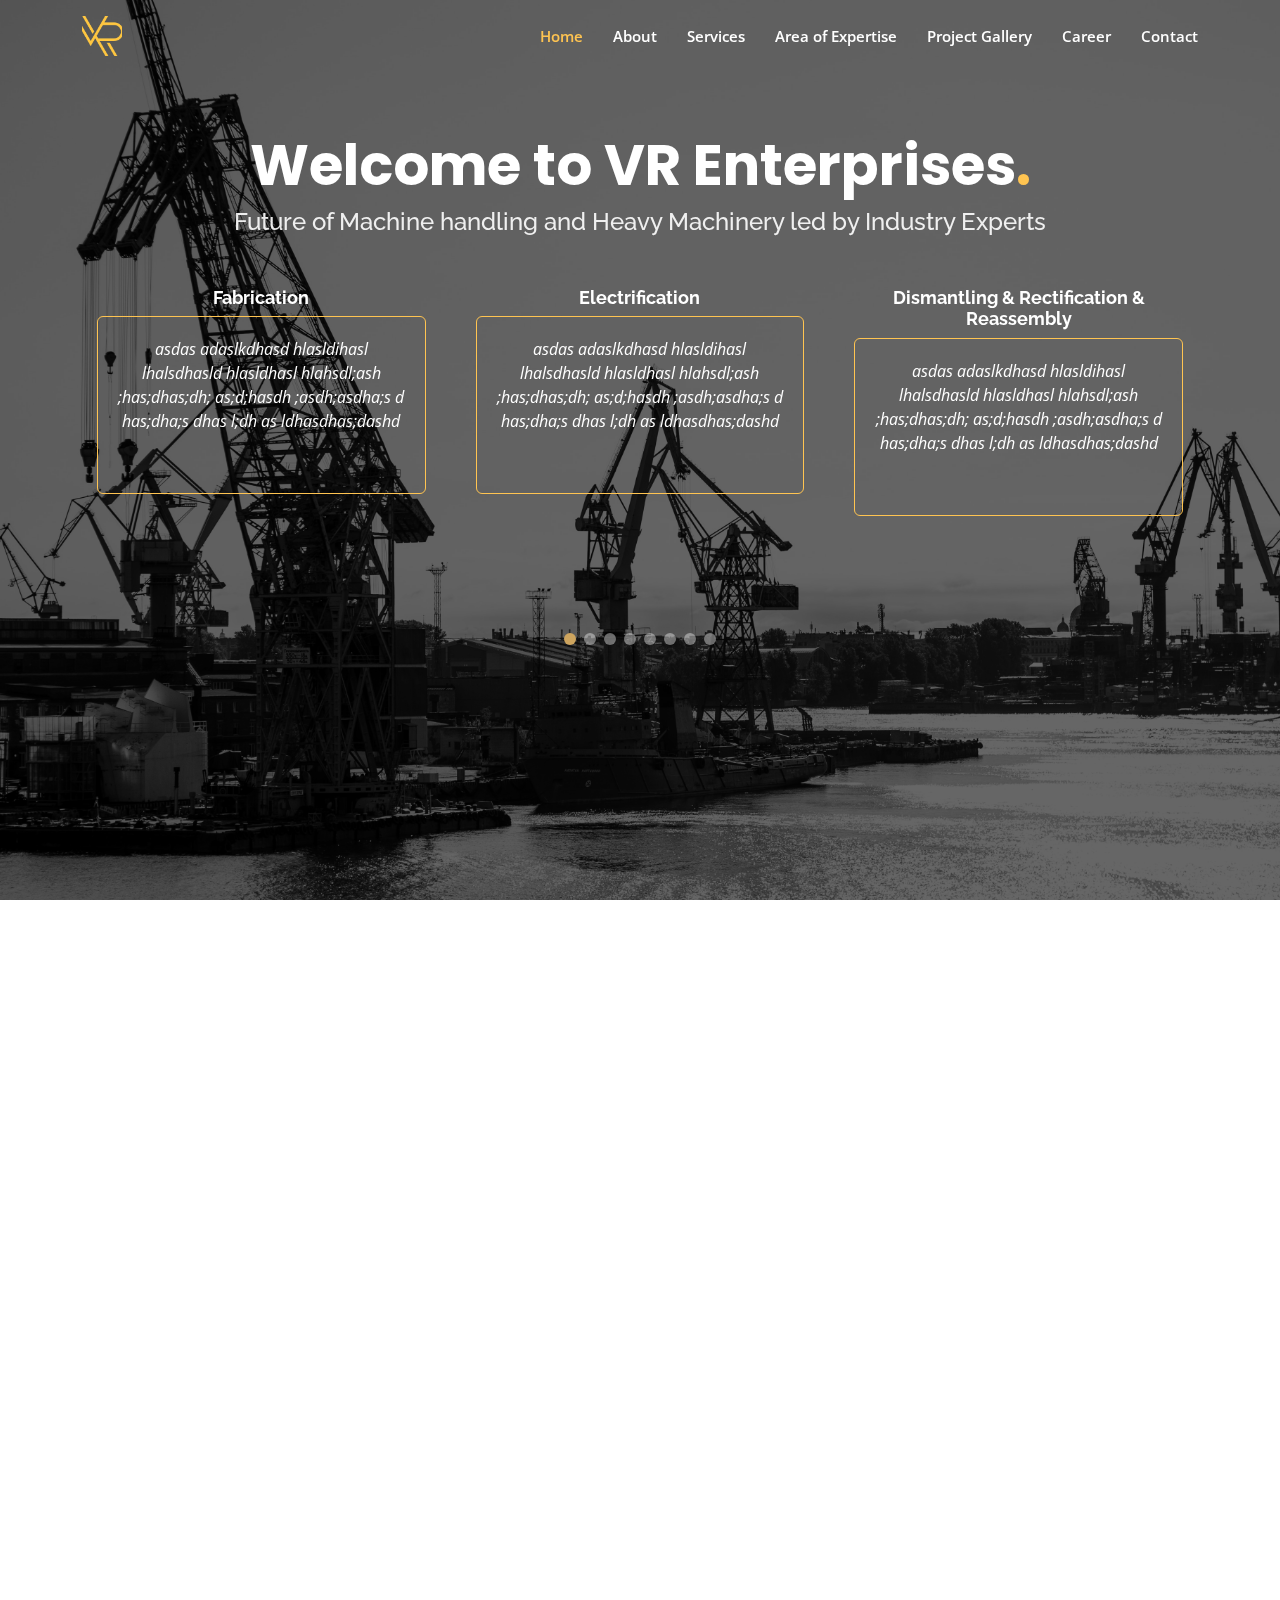
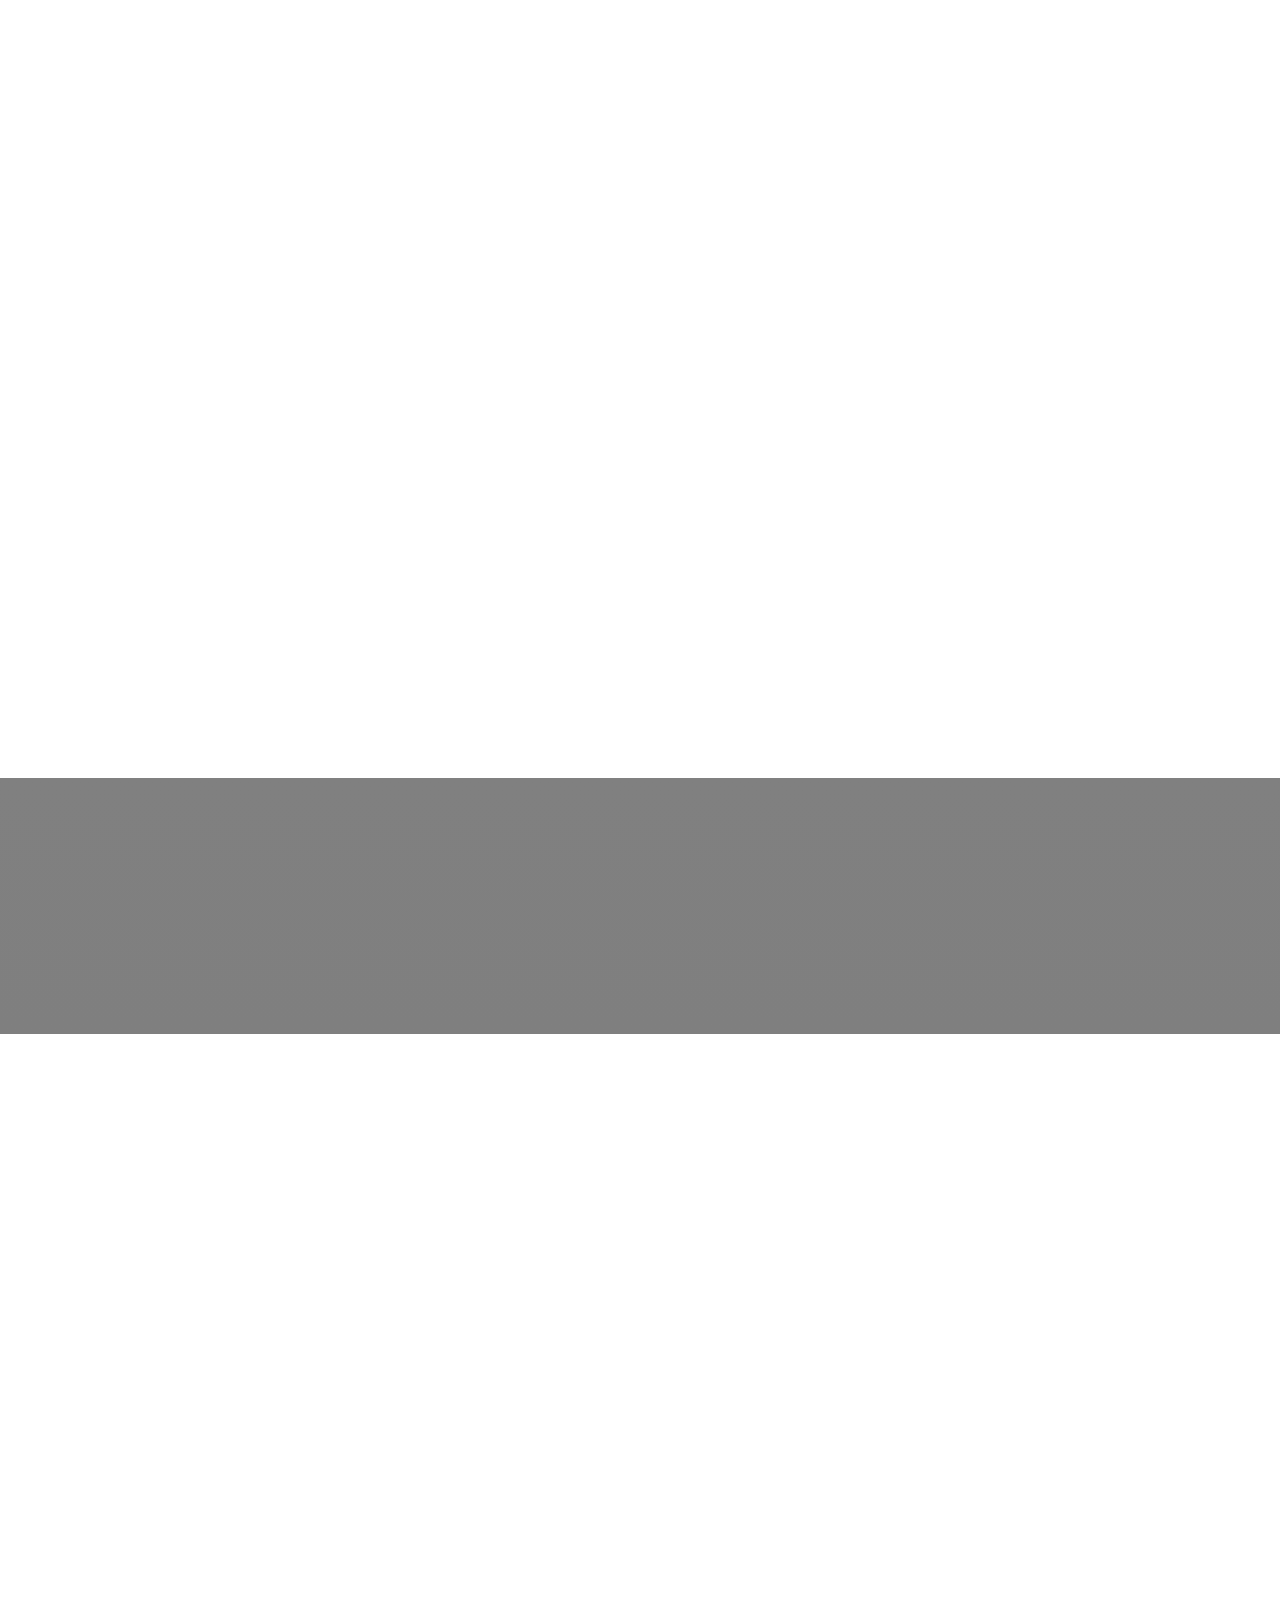
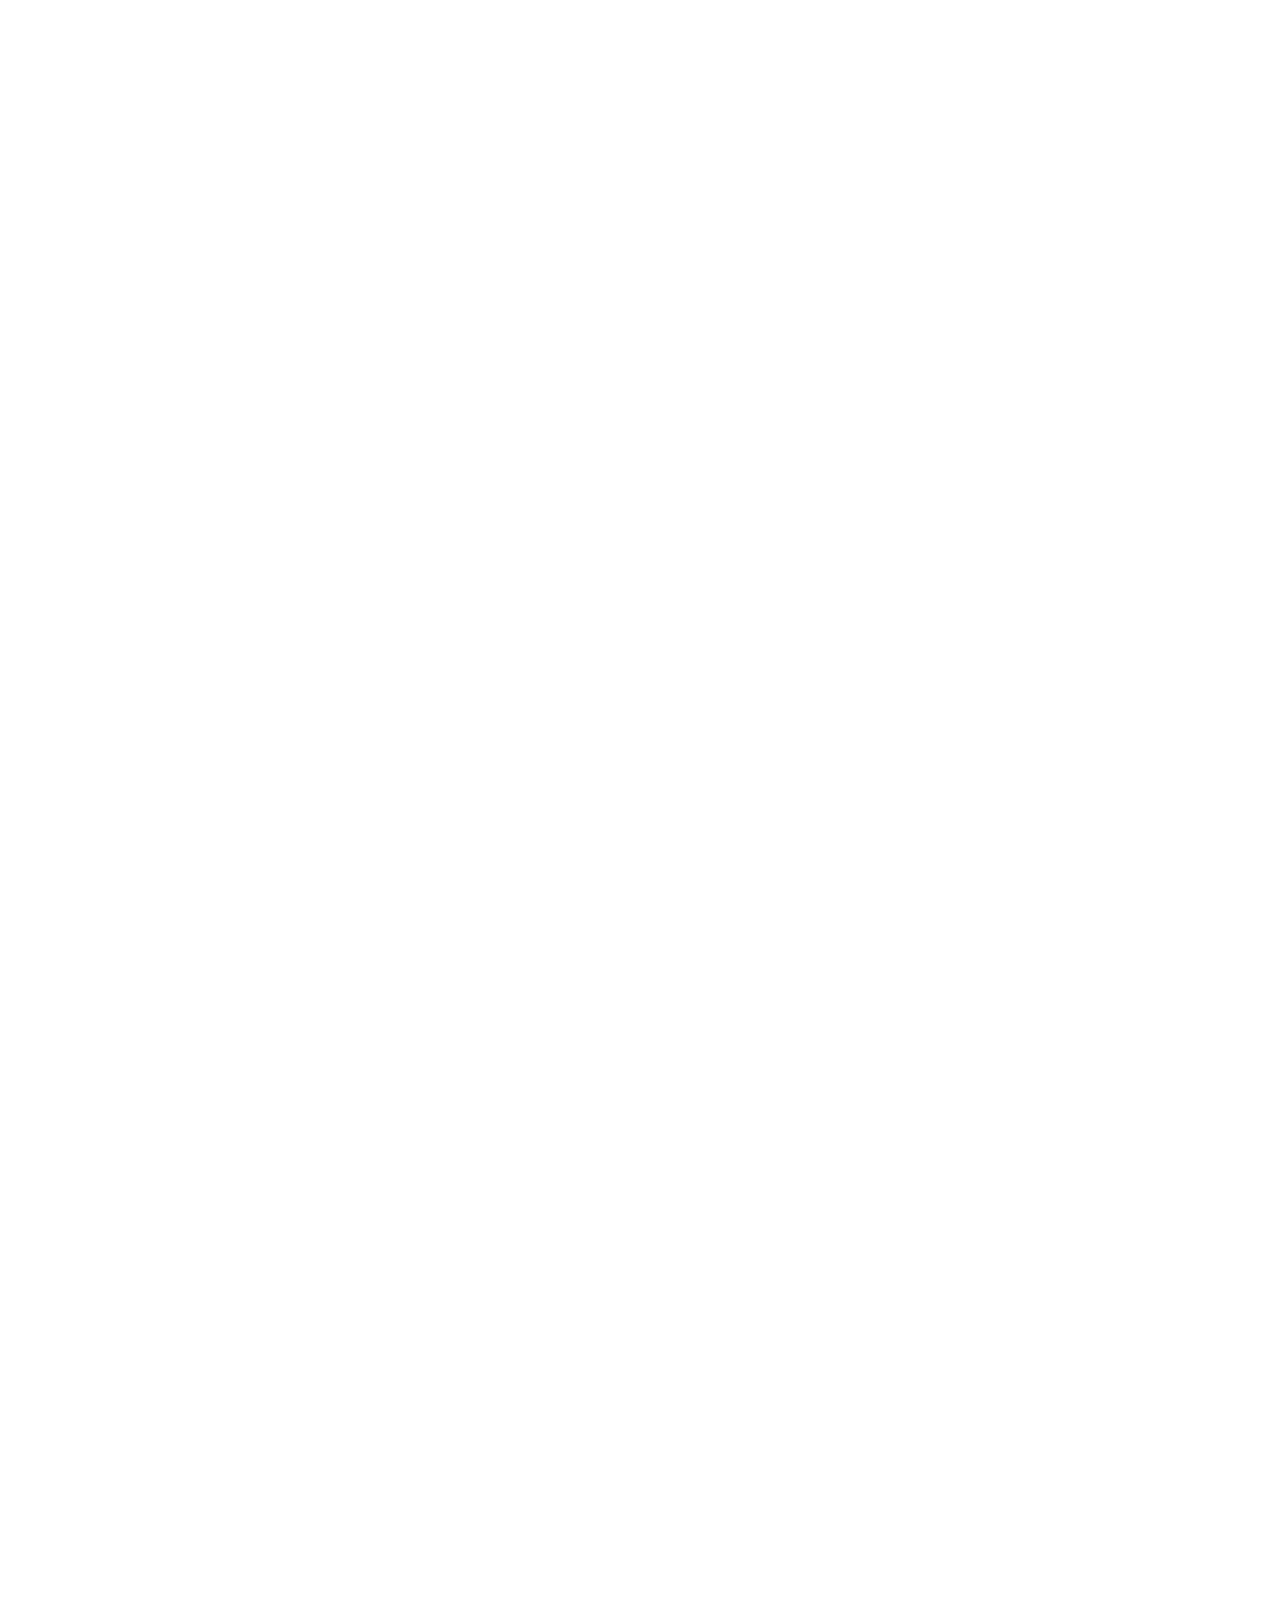
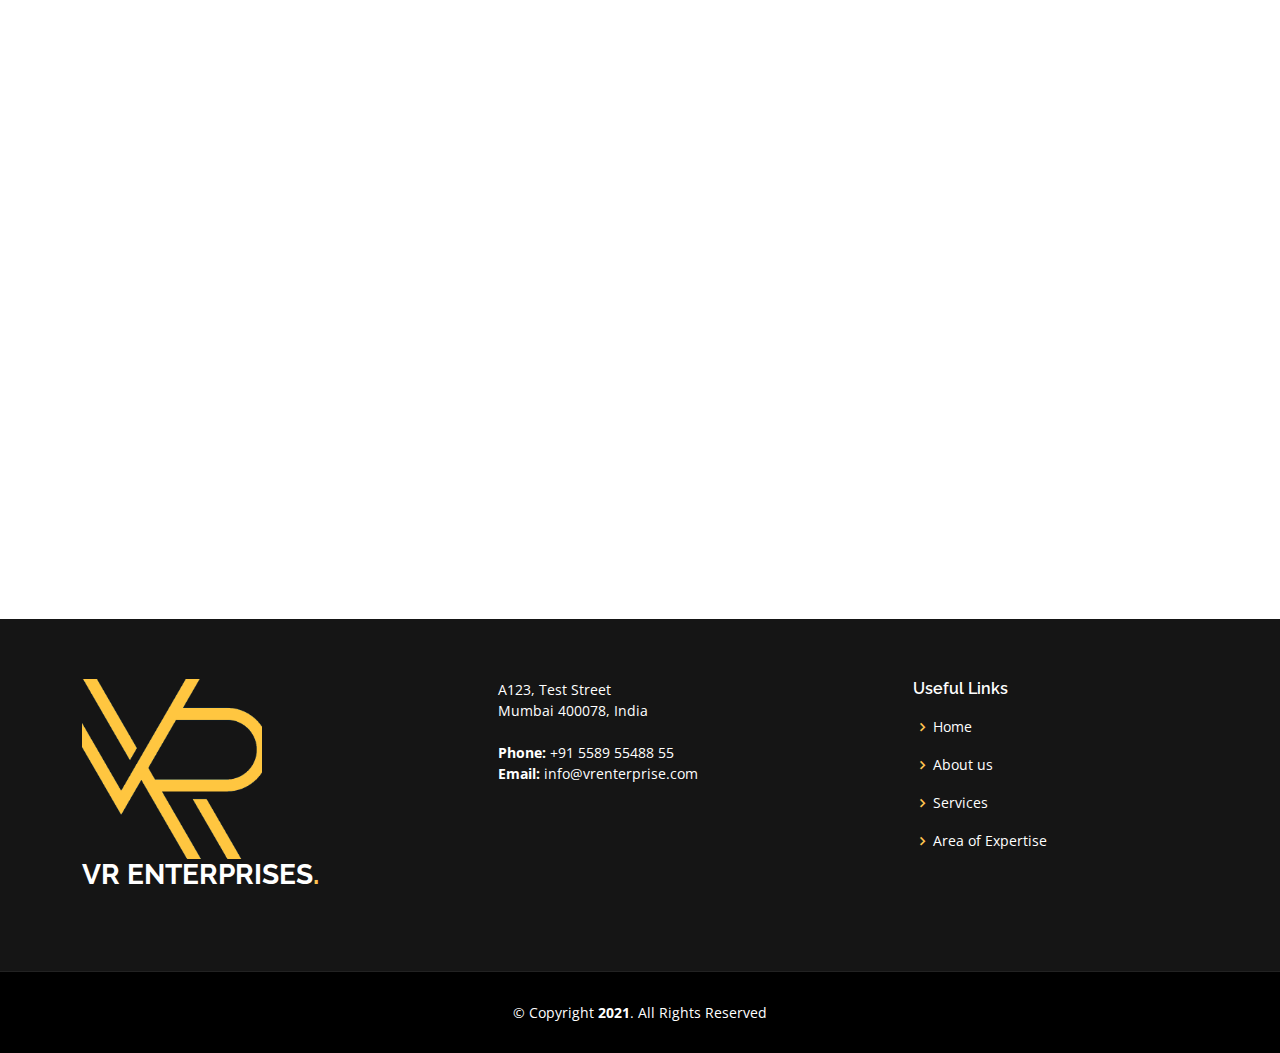
==== commit 355d2b07: "Mod #5" ====
--- a/index.html
+++ b/index.html
@@ -82,7 +82,7 @@
   </header><!-- End Header -->
 
   <!-- ======= Hero Section ======= -->
-  <section id="hero" class="d-flex align-items-center justify-content-center">
+  <section id="hero" class="testimonials section-bg">
     <div class="container" data-aos="fade-up">
 
       <div class="row justify-content-center" data-aos="fade-up" data-aos-delay="150">
@@ -91,39 +91,85 @@
           <h2>Future of Machine handling and Heavy Machinery led by Industry Experts</h2>
         </div>
       </div>
-
-      <div class="row gy-4 mt-5 justify-content-center" data-aos="zoom-in" data-aos-delay="250">
-        <div class="col-xl-2 col-md-4">
-          <div class="icon-box">
-            <i class="ri-store-line"></i>
-            <h3><a href="">Power-Plant</a></h3>
-          </div>
-        </div>
-        <div class="col-xl-2 col-md-4">
-          <div class="icon-box">
-            <i class="ri-bar-chart-box-line"></i>
-            <h3><a href="">Shipyards</a></h3>
-          </div>
-        </div>
-        <div class="col-xl-2 col-md-4">
-          <div class="icon-box">
-            <i class="ri-calendar-todo-line"></i>
-            <h3><a href="">Ports</a></h3>
-          </div>
-        </div>
-        <div class="col-xl-2 col-md-4">
-          <div class="icon-box">
-            <i class="ri-paint-brush-line"></i>
-            <h3><a href="">Workshops</a></h3>
-          </div>
-        </div>
-        <div class="col-xl-2 col-md-4">
-          <div class="icon-box">
-            <i class="ri-database-2-line"></i>
-            <h3><a href="">Production-Plants</a></h3>
-          </div>
-        </div>
-      </div>
+      
+      <div class="testimonials-slider swiper" data-aos="fade-up" data-aos-delay="100">
+          <div class="swiper-wrapper">
+
+            <div class="swiper-slide">
+              <div class="testimonial-item">
+              	<h3>Fabrication</h3>
+                <p>
+                  asdas adaslkdhasd hlasldihasl lhalsdhasld hlasldhasl hlahsdl;ash ;has;dhas;dh; as;d;hasdh ;asdh;asdha;s d has;dha;s dhas l;dh as ldhasdhas;dashd
+                </p>
+              </div>
+            </div><!-- End testimonial item -->
+
+            <div class="swiper-slide">
+              <div class="testimonial-item">
+              	<h3>Electrification</h3>
+                <p>
+                  asdas adaslkdhasd hlasldihasl lhalsdhasld hlasldhasl hlahsdl;ash ;has;dhas;dh; as;d;hasdh ;asdh;asdha;s d has;dha;s dhas l;dh as ldhasdhas;dashd
+                </p>
+              </div>
+            </div><!-- End testimonial item -->
+
+            <div class="swiper-slide">
+              <div class="testimonial-item">
+              	<h3>Dismantling & Rectification & Reassembly</h3>
+                <p>
+                  asdas adaslkdhasd hlasldihasl lhalsdhasld hlasldhasl hlahsdl;ash ;has;dhas;dh; as;d;hasdh ;asdh;asdha;s d has;dha;s dhas l;dh as ldhasdhas;dashd
+                </p>
+              </div>
+            </div><!-- End testimonial item -->
+
+            <div class="swiper-slide">
+              <div class="testimonial-item">
+              	<h3>Erection & Alignment</h3>
+                <p>
+                  asdas adaslkdhasd hlasldihasl lhalsdhasld hlasldhasl hlahsdl;ash ;has;dhas;dh; as;d;hasdh ;asdh;asdha;s d has;dha;s dhas l;dh as ldhasdhas;dashd
+                </p>
+              </div>
+            </div><!-- End testimonial item -->
+
+            <div class="swiper-slide">
+              <div class="testimonial-item">
+              	<h3>Overhualing</h3>
+                <p>
+                  asdas adaslkdhasd hlasldihasl lhalsdhasld hlasldhasl hlahsdl;ash ;has;dhas;dh; as;d;hasdh ;asdh;asdha;s d has;dha;s dhas l;dh as ldhasdhas;dashd
+                </p>
+              </div>
+            </div><!-- End testimonial item -->
+            
+            <div class="swiper-slide">
+              <div class="testimonial-item">
+              	<h3>Commissioning & Load Testing</h3>
+                <p>
+                  asdas adaslkdhasd hlasldihasl lhalsdhasld hlasldhasl hlahsdl;ash ;has;dhas;dh; as;d;hasdh ;asdh;asdha;s d has;dha;s dhas l;dh as ldhasdhas;dashd
+                </p>
+              </div>
+            </div><!-- End testimonial item -->
+
+            <div class="swiper-slide">
+              <div class="testimonial-item">
+              	<h3>Health Check</h3>
+                <p>
+                  asdas adaslkdhasd hlasldihasl lhalsdhasld hlasldhasl hlahsdl;ash ;has;dhas;dh; as;d;hasdh ;asdh;asdha;s d has;dha;s dhas l;dh as ldhasdhas;dashd
+                </p>
+              </div>
+            </div><!-- End testimonial item -->
+
+            <div class="swiper-slide">
+              <div class="testimonial-item">
+              	<h3>Maintenance</h3>
+                <p>
+                  asdas adaslkdhasd hlasldihasl lhalsdhasld hlasldhasl hlahsdl;ash ;has;dhas;dh; as;d;hasdh ;asdh;asdha;s d has;dha;s dhas l;dh as ldhasdhas;dashd
+                </p>
+              </div>
+            </div><!-- End testimonial item -->
+
+          </div>
+          <div class="swiper-pagination"></div>
+        </div>
 
     </div>
   </section><!-- End Hero -->
@@ -141,15 +187,16 @@
           <div class="col-lg-6 pt-4 pt-lg-0 order-2 order-lg-1 content" data-aos="fade-right" data-aos-delay="100">
             <h3><span>ABOUT US</h3>
             <p class="fst-italic">
-              The success of the Business is in its experienced and dedicated team of employees and use of technology. Process and equipment are updated in line with market developments.
+              V R Enterprises, broke flight with a small team of erectors and structural analysts to becoming fabricators of technological structures and specialists in different types of Cranes and other heavy machine engineering.
             </p>
             <ul>
-              <li><i class="ri-check-double-line"></i> Our Policy is to provide the best value products by maintaining quality, on-time delivery and cost-effectiveness, so as to achieve customer satisfaction</li>
-              <li><i class="ri-check-double-line"></i> Constant efforts are undertaken for product improvement to enhance the efficiency and reliability of our products.</li>
-              <li><i class="ri-check-double-line"></i> We are a group of well-trained professionals, and this enables us to provide innovative products to our customers.</li>
+              <li><i class="ri-check-double-line"></i> Erstwhile, under the name of M/s JJ Engineering Works, this company has undertaken and accomplished brilliant feats in the industry of Heavy Machinery in India.</li>
+              <li><i class="ri-check-double-line"></i> Today, VRE is a service comapny executing some of the biggest projects in India with huge client both government and private.</li>
+              <li><i class="ri-check-double-line"></i> M/s V R Enterprises has built a reputation for delivering quality within the realms of safety in its work to tight deadline and within budgets, and has the means, the experience to deliver your project whether large or small, simple or complex.</li>
+              <li><i class="ri-check-double-line"></i> Headquartered at Mumbai, India, this company has the vision to pivot your project to success.</li>
             </ul>
             <p>
-              Our design team ensures that the customer needs are taken into consideration at every stage and our stringent quality processes ensures quality of manufacturing in every stage from raw material procurement, execution up to final inspection. 
+              Mr. Varghese Mammen, the Chief, embraced the vision of evolving in the field of providing innovative, technical expertise and services in an industry that's growing rapidly, whilst demanding quality and safety under financial duress. 
               <!-- In this way, we have developed ourselves as a noteworthy organization with standard assembling process, unmatched quality items, top of the line research and persevering group of experts. -->
             </p>
           </div>
@@ -214,7 +261,7 @@
     </section><!-- End Features Section -->
 
     <!-- ======= Services Section ======= -->
-    <section id="services" class="services">
+   <!--  <section id="services" class="services">
       <div class="container" data-aos="fade-up">
 
         <div class="section-title">
@@ -290,8 +337,8 @@
         </div>
 
       </div>
-    </section><!-- End Services Section -->
-
+    </section>End Services Section
+ -->
     <!-- ======= Cta Section ======= -->
     <section id="cta" class="cta">
       <div class="container" data-aos="zoom-in">
@@ -492,7 +539,7 @@
                 <div class="col-md-6 d-md-flex align-items-md-stretch">
                   <div class="count-box">
                     <i class="bi bi-clock"></i>
-                    <span data-purecounter-start="0" data-purecounter-end="35" data-purecounter-duration="4" class="purecounter plus-sign"></span>
+                    <span data-purecounter-start="0" data-purecounter-end="30" data-purecounter-duration="4" class="purecounter plus-sign"></span>
                     <p><strong>Years of experience</strong> or convenience</p>
                   </div>
                 </div>
@@ -530,7 +577,7 @@
                   <i class="bx bxs-quote-alt-right quote-icon-right"></i>
                 </p>
               </div>
-            </div>End testimonial item
+            </div>
 
             <div class="swiper-slide">
               <div class="testimonial-item">
@@ -543,7 +590,7 @@
                   <i class="bx bxs-quote-alt-right quote-icon-right"></i>
                 </p>
               </div>
-            </div>End testimonial item
+            </div>
 
             <div class="swiper-slide">
               <div class="testimonial-item">
@@ -556,7 +603,7 @@
                   <i class="bx bxs-quote-alt-right quote-icon-right"></i>
                 </p>
               </div>
-            </div>End testimonial item
+            </div>
 
             <div class="swiper-slide">
               <div class="testimonial-item">
@@ -569,7 +616,7 @@
                   <i class="bx bxs-quote-alt-right quote-icon-right"></i>
                 </p>
               </div>
-            </div>End testimonial item
+            </div>
 
             <div class="swiper-slide">
               <div class="testimonial-item">
@@ -582,16 +629,16 @@
                   <i class="bx bxs-quote-alt-right quote-icon-right"></i>
                 </p>
               </div>
-            </div>End testimonial item
+            </div>
           </div>
           <div class="swiper-pagination"></div>
         </div>
 
       </div>
-    </section>End Testimonials Section
- -->
-    <!-- ======= Team Section ======= -->
-    <!-- <section id="team" class="team">
+    </section>
+ 
+    ======= Team Section =======
+    <section id="team" class="team">
       <div class="container" data-aos="fade-up">
 
         <div class="section-title">
--- a/assets/css/style.css
+++ b/assets/css/style.css
@@ -884,7 +884,7 @@
 /*--------------------------------------------------------------
 # Testimonials
 --------------------------------------------------------------*/
-.testimonials {
+/* .testimonials {
   padding: 80px 0;
   background: url("../img/testimonials-bg.jpg") no-repeat;
   background-position: center center;
@@ -970,6 +970,74 @@
   .testimonials .testimonial-item p {
     width: 80%;
   }
+} */
+
+.testimonials .testimonials-carousel, .testimonials .testimonials-slider {
+  overflow: hidden;
+}
+.testimonials .testimonial-item {
+  box-sizing: content-box;
+  min-height: 320px;
+  margin-top: 50px;
+}
+.testimonials .testimonial-item .testimonial-img {
+  width: 90px;
+  border-radius: 50%;
+  margin: -40px 0 0 40px;
+  position: relative;
+  z-index: 2;
+  border: 6px solid rgba(255, 255, 255, 0.2);
+}
+.testimonials .testimonial-item h3 {
+  font-size: 18px;
+  font-weight: bold;
+  /* margin: 10px 0 5px 45px; */
+  color: white;
+}
+.testimonials .testimonial-item h4 {
+  font-size: 14px;
+  color: rgba(255, 255, 255, 0.6);
+  margin: 0 0 0 45px;
+}
+.testimonials .testimonial-item .quote-icon-left, .testimonials .testimonial-item .quote-icon-right {
+  color: #d3af71;
+  font-size: 26px;
+}
+.testimonials .testimonial-item .quote-icon-left {
+  display: inline-block;
+  left: -5px;
+  position: relative;
+}
+.testimonials .testimonial-item .quote-icon-right {
+  display: inline-block;
+  right: -5px;
+  position: relative;
+  top: 10px;
+}
+.testimonials .testimonial-item p {
+  font-style: italic;
+  margin: 0 15px 0 15px;
+  padding: 20px 20px 60px 20px;
+  /* background: #ffc451; */
+  position: relative;
+  border-radius: 6px;
+  position: relative;
+  z-index: 1;
+  border: 1px solid #ffc451;
+  color: #fff;
+}
+.testimonials .swiper-pagination {
+  margin-top: 30px;
+  position: relative;
+}
+.testimonials .swiper-pagination .swiper-pagination-bullet {
+  width: 12px;
+  height: 12px;
+  background-color: rgba(255, 255, 255, 0.4);
+  opacity: 1;
+}
+.testimonials .swiper-pagination .swiper-pagination-bullet-active {
+  background-color: #cda45e;
 }
 
 /*--------------------------------------------------------------
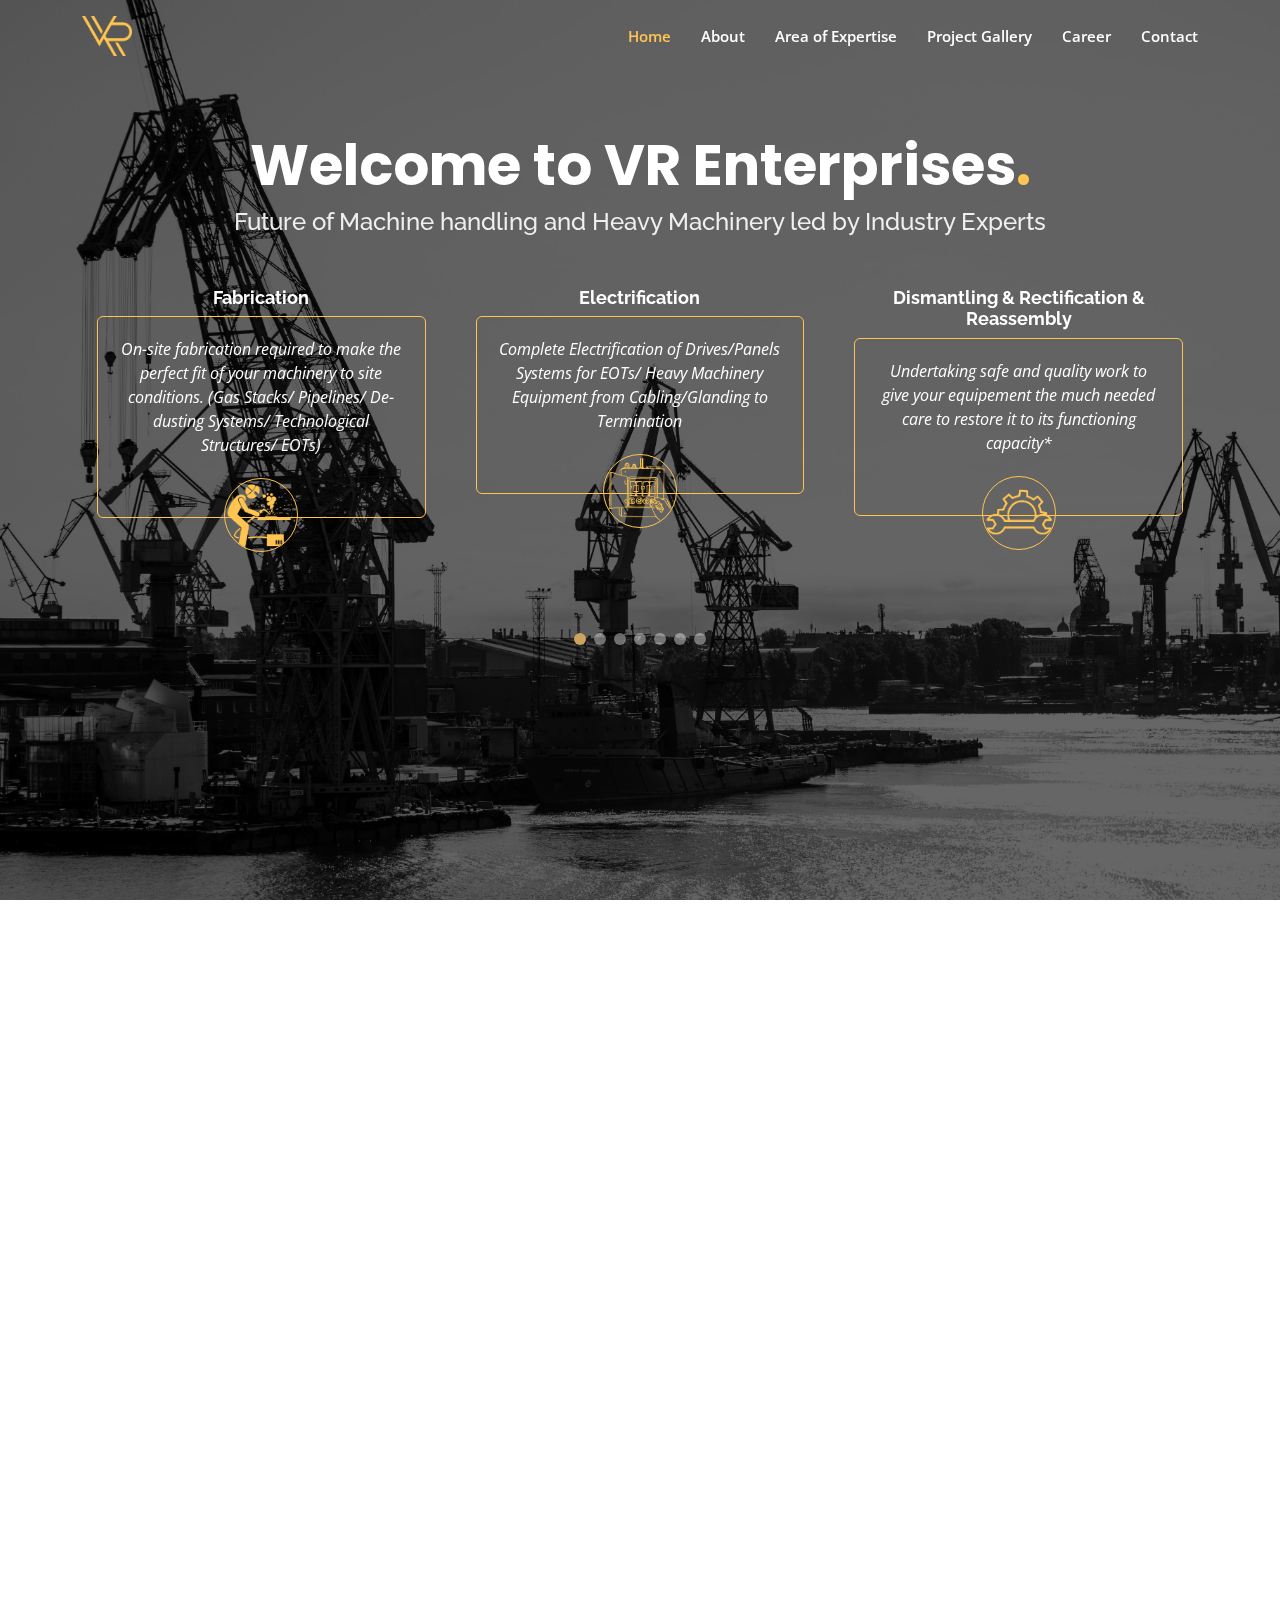
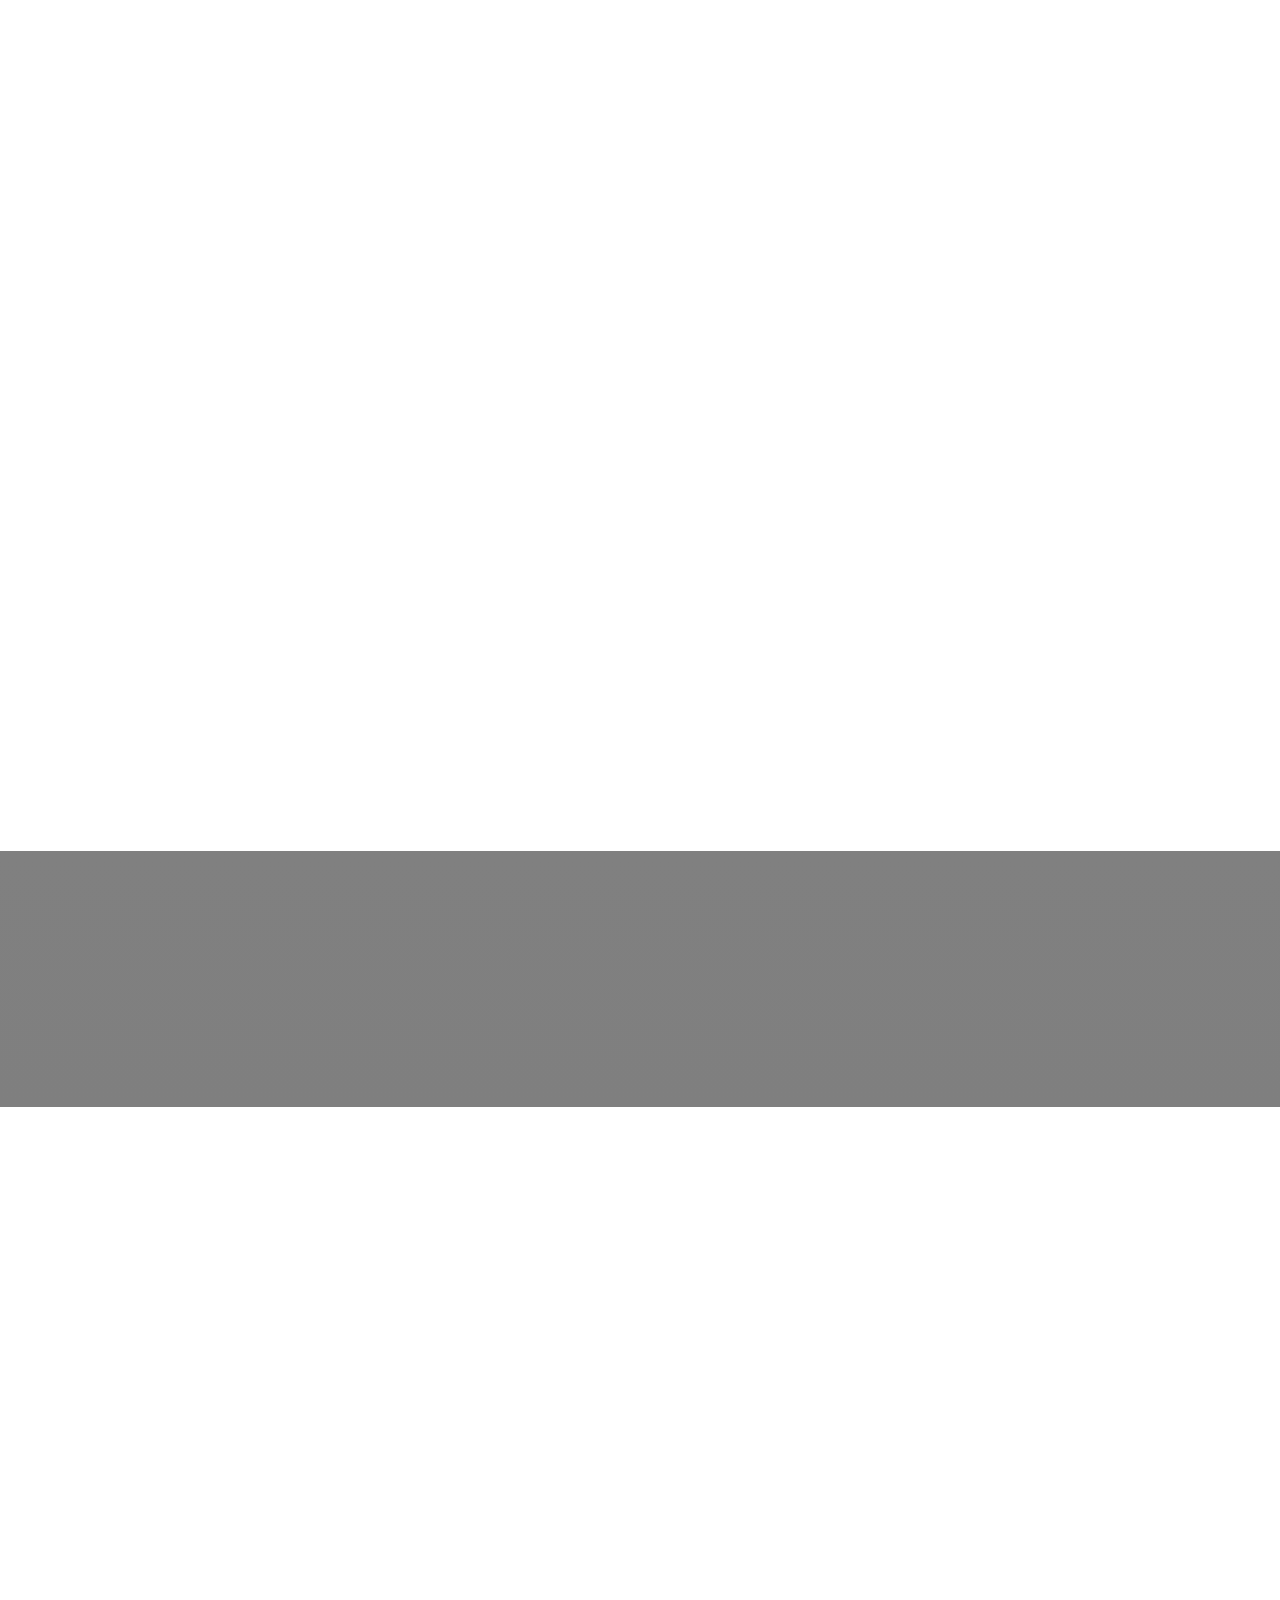
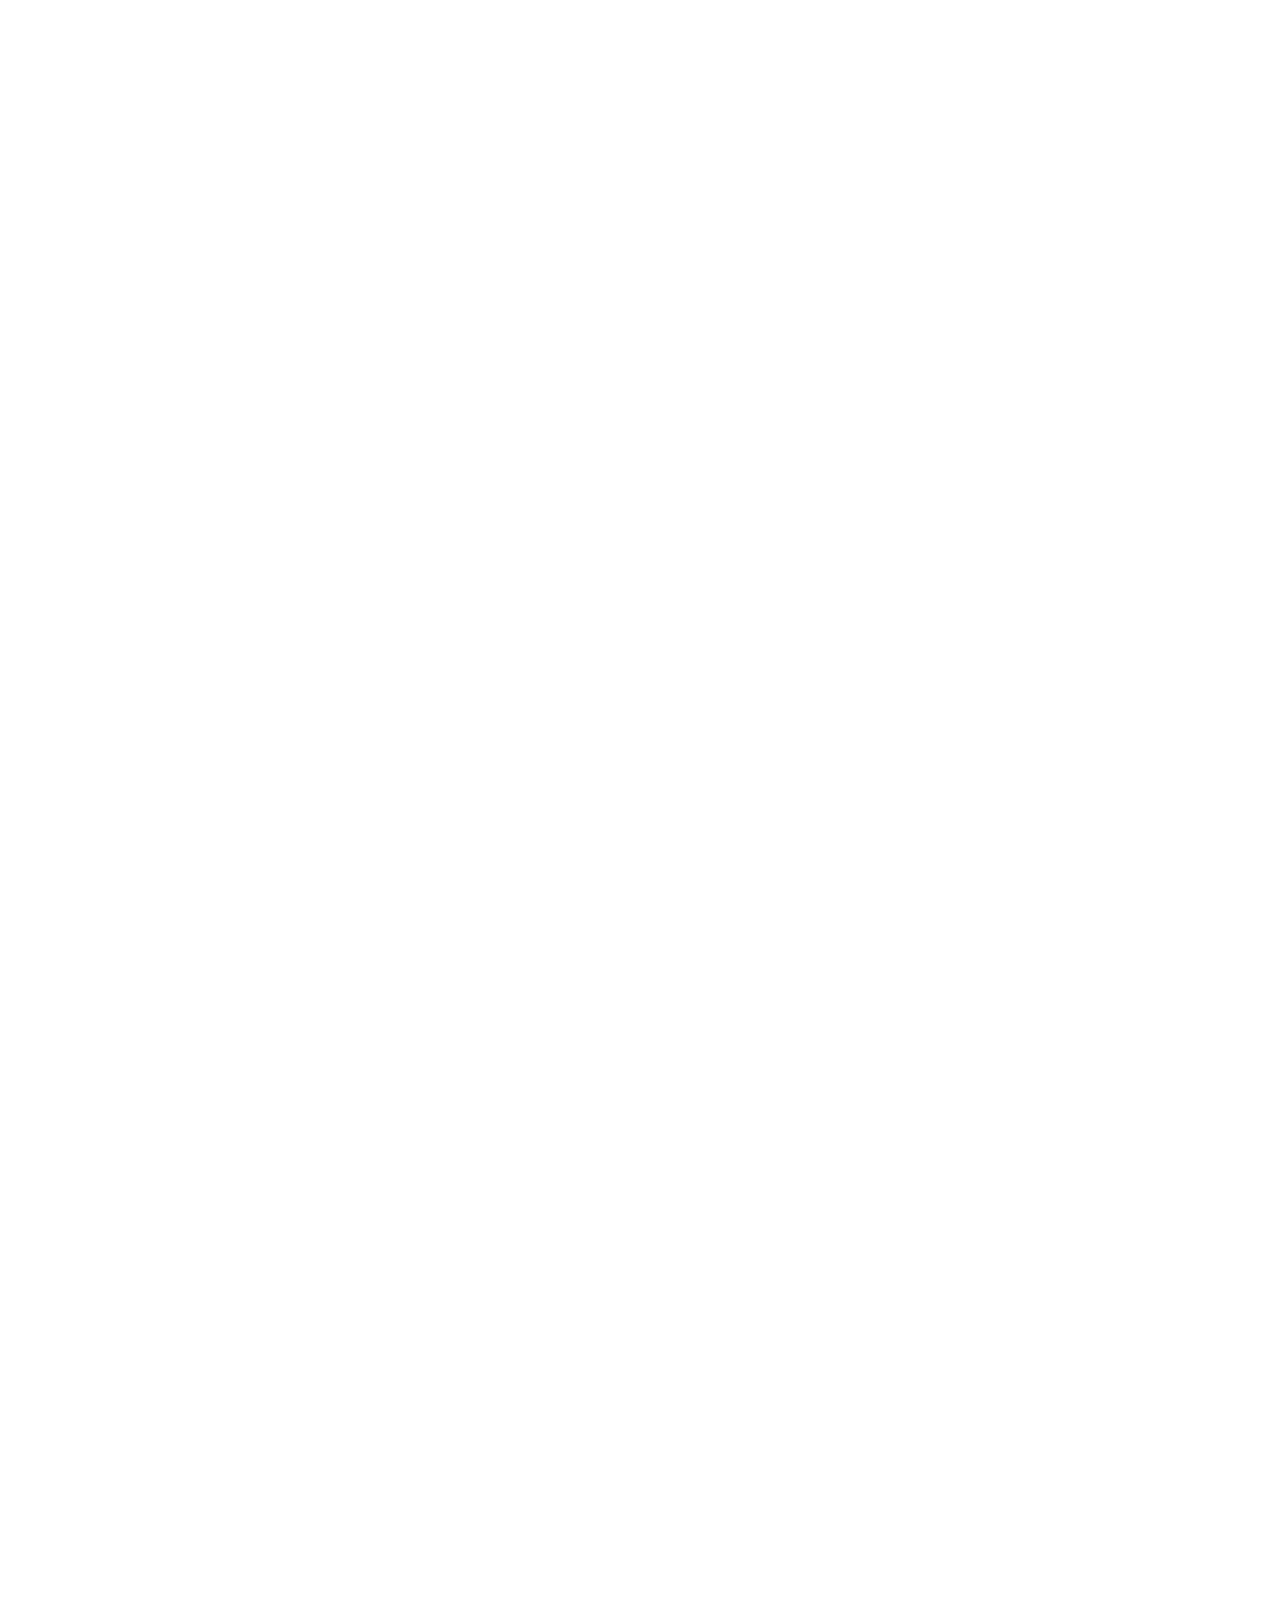
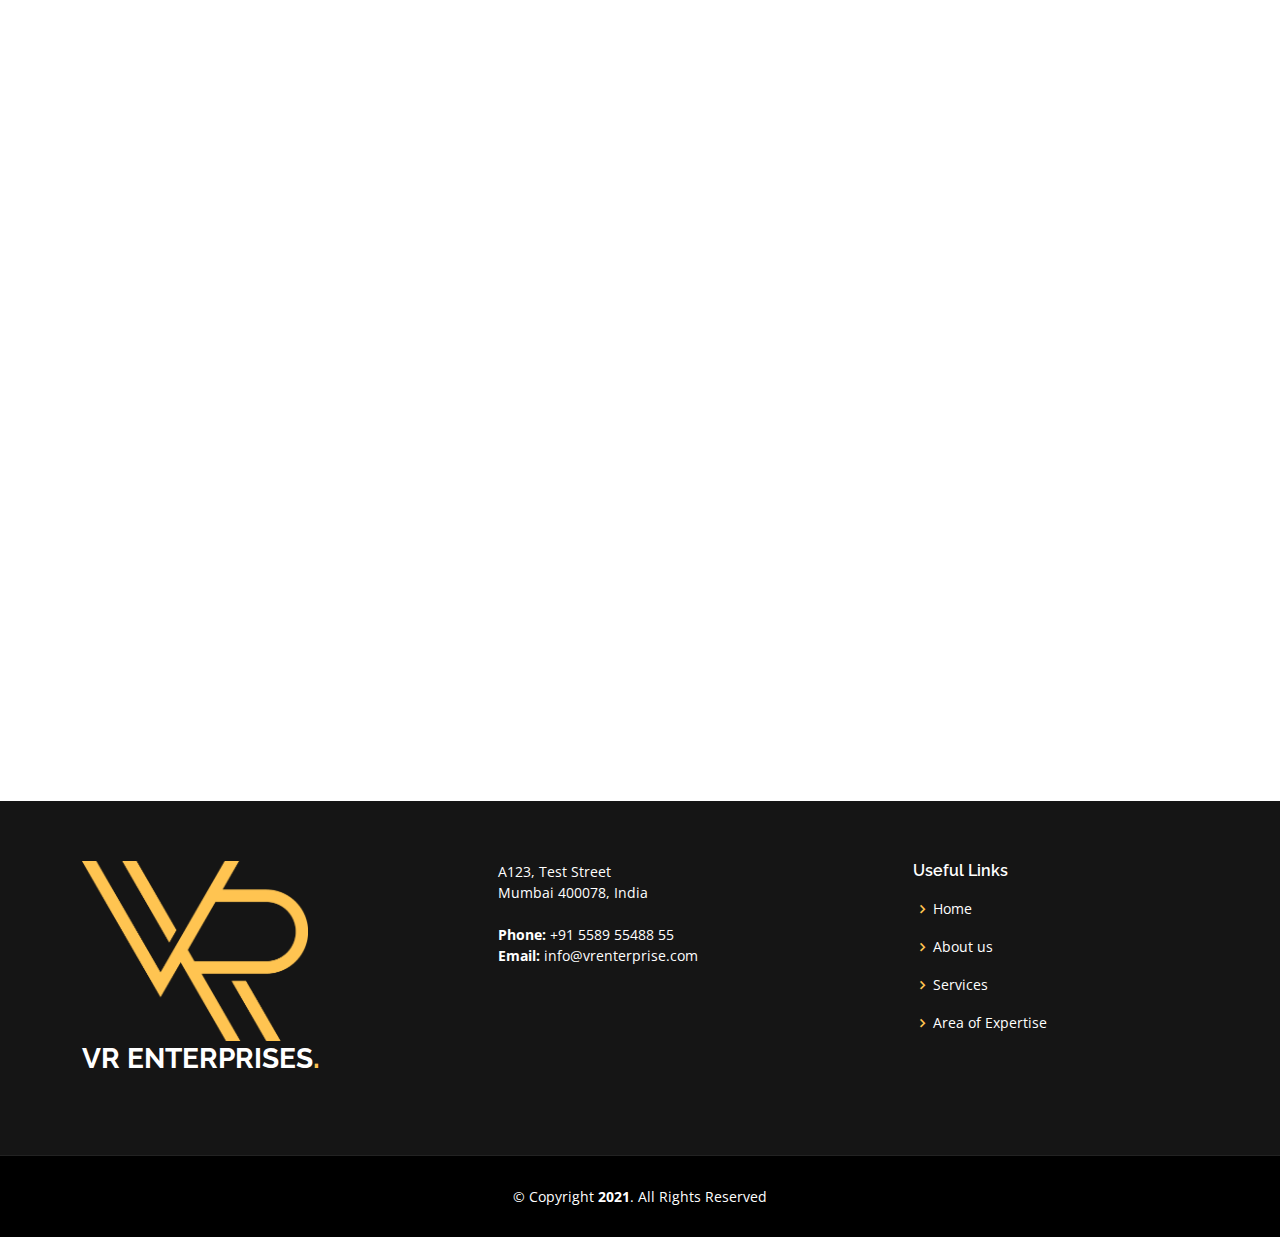
==== commit 802dcba8: "Mod #6" ====
--- a/index.html
+++ b/index.html
@@ -50,7 +50,6 @@
         <ul>
           <li><a class="nav-link scrollto active" href="#hero">Home</a></li>
           <li><a class="nav-link scrollto" href="#about">About</a></li>
-          <li><a class="nav-link scrollto" href="#services">Services</a></li>
           <li><a class="nav-link scrollto " href="#expertise">Area of Expertise</a></li>
           <li><a class="nav-link scrollto" href="#portfolio">Project Gallery</a></li>
           <li><a class="nav-link scrollto" href="#career">Career</a></li>
@@ -94,78 +93,75 @@
       
       <div class="testimonials-slider swiper" data-aos="fade-up" data-aos-delay="100">
           <div class="swiper-wrapper">
-
             <div class="swiper-slide">
               <div class="testimonial-item">
               	<h3>Fabrication</h3>
                 <p>
-                  asdas adaslkdhasd hlasldihasl lhalsdhasld hlasldhasl hlahsdl;ash ;has;dhas;dh; as;d;hasdh ;asdh;asdha;s d has;dha;s dhas l;dh as ldhasdhas;dashd
-                </p>
-              </div>
-            </div><!-- End testimonial item -->
-
-            <div class="swiper-slide">
+                  On-site fabrication required to make the perfect fit of your machinery to site conditions. (Gas Stacks/ Pipelines/ De-dusting Systems/ Technological Structures/ EOTs)
+                </p>
+                <img src="assets/img/service/1_1.png" class="testimonial-img" alt="">
+              </div>
+            </div>
+
+             <div class="swiper-slide">
               <div class="testimonial-item">
               	<h3>Electrification</h3>
                 <p>
-                  asdas adaslkdhasd hlasldihasl lhalsdhasld hlasldhasl hlahsdl;ash ;has;dhas;dh; as;d;hasdh ;asdh;asdha;s d has;dha;s dhas l;dh as ldhasdhas;dashd
-                </p>
-              </div>
-            </div><!-- End testimonial item -->
+                  Complete Electrification of Drives/Panels Systems for EOTs/ Heavy Machinery Equipment from Cabling/Glanding to Termination
+                </p>
+                <img src="assets/img/service/3.png" class="testimonial-img" alt="">
+              </div>
+            </div>
 
             <div class="swiper-slide">
               <div class="testimonial-item">
               	<h3>Dismantling & Rectification & Reassembly</h3>
                 <p>
-                  asdas adaslkdhasd hlasldihasl lhalsdhasld hlasldhasl hlahsdl;ash ;has;dhas;dh; as;d;hasdh ;asdh;asdha;s d has;dha;s dhas l;dh as ldhasdhas;dashd
-                </p>
-              </div>
-            </div><!-- End testimonial item -->
+                  Undertaking safe and quality work to give your equipement the much needed care to restore it to its functioning capacity*
+                </p>
+                <img src="assets/img/service/4.png" class="testimonial-img" alt="">
+              </div>
+            </div>
 
             <div class="swiper-slide">
               <div class="testimonial-item">
               	<h3>Erection & Alignment</h3>
                 <p>
-                  asdas adaslkdhasd hlasldihasl lhalsdhasld hlasldhasl hlahsdl;ash ;has;dhas;dh; as;d;hasdh ;asdh;asdha;s d has;dha;s dhas l;dh as ldhasdhas;dashd
-                </p>
-              </div>
-            </div><!-- End testimonial item -->
-
-            <div class="swiper-slide">
-              <div class="testimonial-item">
-              	<h3>Overhualing</h3>
-                <p>
-                  asdas adaslkdhasd hlasldihasl lhalsdhasld hlasldhasl hlahsdl;ash ;has;dhas;dh; as;d;hasdh ;asdh;asdha;s d has;dha;s dhas l;dh as ldhasdhas;dashd
-                </p>
-              </div>
-            </div><!-- End testimonial item -->
-            
+                  We specialise in installing EOTs/ RMGs/ STSs/ Barge Cranes/ Workshops/ DeDusting Systems/ Rotary Equipments/ Technological Structures
+                </p>
+                <img src="assets/img/service/2.png" class="testimonial-img" alt="">
+              </div>
+            </div>
+
             <div class="swiper-slide">
               <div class="testimonial-item">
               	<h3>Commissioning & Load Testing</h3>
                 <p>
-                  asdas adaslkdhasd hlasldihasl lhalsdhasld hlasldhasl hlahsdl;ash ;has;dhas;dh; as;d;hasdh ;asdh;asdha;s d has;dha;s dhas l;dh as ldhasdhas;dashd
-                </p>
-              </div>
-            </div><!-- End testimonial item -->
+                  Completion and Parametric Testing for levels/speeds for 0.5MT to 500MT Capacity Equipments under various Operations. 
+                </p>
+                <img src="assets/img/service/6.png" class="testimonial-img" alt="">
+              </div>
+            </div>
 
             <div class="swiper-slide">
               <div class="testimonial-item">
               	<h3>Health Check</h3>
                 <p>
-                  asdas adaslkdhasd hlasldihasl lhalsdhasld hlasldhasl hlahsdl;ash ;has;dhas;dh; as;d;hasdh ;asdh;asdha;s d has;dha;s dhas l;dh as ldhasdhas;dashd
-                </p>
-              </div>
-            </div><!-- End testimonial item -->
-
-            <div class="swiper-slide">
-              <div class="testimonial-item">
-              	<h3>Maintenance</h3>
-                <p>
-                  asdas adaslkdhasd hlasldihasl lhalsdhasld hlasldhasl hlahsdl;ash ;has;dhas;dh; as;d;hasdh ;asdh;asdha;s d has;dha;s dhas l;dh as ldhasdhas;dashd
-                </p>
-              </div>
-            </div><!-- End testimonial item -->
+                  Detailed Inspection Health Reports of EOTs and other Heavy Machinery Systems under operation or non-operational conditions at site
+                </p>
+                <img src="assets/img/service/7.png" class="testimonial-img" alt="">
+              </div>
+            </div>
+
+            <div class="swiper-slide">
+              <div class="testimonial-item">
+              	<h3>Overhualing & Maintenance</h3>
+                <p>
+                  Thorough detailed examination and necessary periodic checks to ensure smooth fuctioning.
+                </p>
+                <img src="assets/img/service/8.png" class="testimonial-img" alt="">
+              </div>
+            </div>
 
           </div>
           <div class="swiper-pagination"></div>
@@ -182,7 +178,7 @@
 
         <div class="row">
           <div class="col-lg-6 order-1 order-lg-2" data-aos="fade-left" data-aos-delay="100">
-            <img src="assets/img/about.jpg" class="img-fluid" alt="">
+            <img src="assets/img/Inspection_Report.png" class="img-fluid" alt="">
           </div>
           <div class="col-lg-6 pt-4 pt-lg-0 order-2 order-lg-1 content" data-aos="fade-right" data-aos-delay="100">
             <h3><span>ABOUT US</h3>
@@ -191,7 +187,7 @@
             </p>
             <ul>
               <li><i class="ri-check-double-line"></i> Erstwhile, under the name of M/s JJ Engineering Works, this company has undertaken and accomplished brilliant feats in the industry of Heavy Machinery in India.</li>
-              <li><i class="ri-check-double-line"></i> Today, VRE is a service comapny executing some of the biggest projects in India with huge client both government and private.</li>
+              <li><i class="ri-check-double-line"></i> Today, VRE is a service company executing some of the biggest projects in India with huge client both government and private.</li>
               <li><i class="ri-check-double-line"></i> M/s V R Enterprises has built a reputation for delivering quality within the realms of safety in its work to tight deadline and within budgets, and has the means, the experience to deliver your project whether large or small, simple or complex.</li>
               <li><i class="ri-check-double-line"></i> Headquartered at Mumbai, India, this company has the vision to pivot your project to success.</li>
             </ul>
@@ -225,288 +221,9 @@
         </div>
 
       </div>
-    </section><!-- End Clients Section -->
-
-    <!-- ======= Features Section ======= -->
-    <section id="features" class="features">
-      <div class="container" data-aos="fade-up">
-
-        <div class="row">
-          <div class="image col-lg-6" style='background-image: url("assets/img/features.jpg");' data-aos="fade-right"></div>
-          <div class="col-lg-6" data-aos="fade-left" data-aos-delay="100">
-            <div class="icon-box mt-5 mt-lg-0" data-aos="zoom-in" data-aos-delay="150">
-              <i class="bx bx-receipt"></i>
-              <h4>Safety & Quality First</h4>
-              <p>We prioritise safety and quality in our work, from the design and engineering of a product, through to manufacture, repair and maintenance services.</p>
-            </div>
-            <div class="icon-box mt-5" data-aos="zoom-in" data-aos-delay="150">
-              <i class="bx bx-cube-alt"></i>
-              <h4>Custom-Enginered Products</h4>
-              <p>We design and manufacture custom products that provide solutions to our Clients problems.</p>
-            </div>
-            <div class="icon-box mt-5" data-aos="zoom-in" data-aos-delay="150">
-              <i class="bx bx-images"></i>
-              <h4>Innovative Solutions</h4>
-              <p>We combine mining and engineering expertise with patented technology to discover new ways to optimise safety and productivity.</p>
-            </div>
-            <div class="icon-box mt-5" data-aos="zoom-in" data-aos-delay="150">
-              <i class="bx bx-shield"></i>
-              <h4>End to End Service</h4>
-              <p>From design and specification to manufacture and through-life support, we’ve got the expertise and capability to complete your entire project.</p>
-            </div>
-          </div>
-        </div>
-
-      </div>
-    </section><!-- End Features Section -->
-
-    <!-- ======= Services Section ======= -->
-   <!--  <section id="services" class="services">
-      <div class="container" data-aos="fade-up">
-
-        <div class="section-title">
-          <h2>Services</h2>
-          <p>Check our Services</p>
-        </div>
-
-        <div class="row">
-          <div class="col-lg-3 col-md-6 d-flex align-items-stretch" data-aos="zoom-in" data-aos-delay="100">
-            <div class="icon-box">
-              <div class="icon"><i class="bx bxl-dribbble"></i></div>
-              <h4><a href="">Fabrication</a></h4>
-              <p>A small one liner description on fabrication</p>
-            </div>
-          </div>
-
-          <div class="col-lg-3 col-md-6 d-flex align-items-stretch mt-4 mt-md-0" data-aos="zoom-in" data-aos-delay="200">
-            <div class="icon-box">
-              <div class="icon"><i class="bx bx-file"></i></div>
-              <h4><a href="">Electrification</a></h4>
-              <p>A small one liner description on Electrification</p>
-            </div>
-          </div>
-
-          <div class="col-lg-3 col-md-6 d-flex align-items-stretch mt-4 mt-lg-0" data-aos="zoom-in" data-aos-delay="300">
-            <div class="icon-box">
-              <div class="icon"><i class="bx bx-tachometer"></i></div>
-              <h4><a href="">Dismantling & Rectification & Reassembly</a></h4>
-              <p>A small one liner description on DRR</p>
-            </div>
-          </div>
-
-          <div class="col-lg-3 col-md-6 d-flex align-items-stretch mt-4 mt-lg-0" data-aos="zoom-in" data-aos-delay="400">
-            <div class="icon-box">
-              <div class="icon"><i class="bx bx-world"></i></div>
-              <h4><a href="">Erection & Alignment</a></h4>
-              <p>A small one liner description on EA</p>
-            </div>
-          </div>
-
-          <div class="col-lg-3 col-md-6 d-flex align-items-stretch mt-4" data-aos="zoom-in" data-aos-delay="200">
-            <div class="icon-box">
-              <div class="icon"><i class="bx bx-slideshow"></i></div>
-              <h4><a href="">Overhualing</a></h4>
-              <p>A small one liner description on Overhualing</p>
-            </div>
-          </div>
-
-          <div class="col-lg-3 col-md-6 d-flex align-items-stretch mt-4" data-aos="zoom-in" data-aos-delay="300">
-            <div class="icon-box">
-              <div class="icon"><i class="bx bx-arch"></i></div>
-              <h4><a href="">Commissioning & Load Testing</a></h4>
-              <p>A small one liner description on Commissioning</p>
-            </div>
-          </div>
-          
-          <div class="col-lg-3 col-md-6 d-flex align-items-stretch mt-4" data-aos="zoom-in" data-aos-delay="400">
-            <div class="icon-box">
-              <div class="icon"><i class="bx bx-arch"></i></div>
-              <h4><a href="">Health Check</a></h4>
-              <p>A small one liner description on Health Check</p>
-            </div>
-          </div>
-          
-          <div class="col-lg-3 col-md-6 d-flex align-items-stretch mt-4" data-aos="zoom-in" data-aos-delay="500">
-            <div class="icon-box">
-              <div class="icon"><i class="bx bx-arch"></i></div>
-              <h4><a href="">Maintenance</a></h4>
-              <p>A small one liner description on Maintenance</p>
-            </div>
-          </div>
-
-        </div>
-
-      </div>
-    </section>End Services Section
- -->
-    <!-- ======= Cta Section ======= -->
-    <section id="cta" class="cta">
-      <div class="container" data-aos="zoom-in">
-
-        <div class="text-center">
-          <h3>Call To Action</h3>
-          <p> Something some asdasdhklashlhasksdhasldnaskhdlsd.kasjdbvnsakldhjsbnakldhsjbncsjdklshbjnscaljlshkbdsaklhsbjdnasjlghbjdgbj</p>
-          <a class="cta-btn" href="#">Request to Quote</a>
-        </div>
-
-      </div>
-    </section><!-- End Cta Section -->
-
-    <!-- ======= Portfolio Section ======= -->
-    <section id="portfolio" class="portfolio">
-      <div class="container" data-aos="fade-up">
-
-        <div class="section-title">
-          <h2>Portfolio</h2>
-          <p>Check our Portfolio</p>
-        </div>
-
-        <div class="row" data-aos="fade-up" data-aos-delay="100">
-          <div class="col-lg-12 d-flex justify-content-center">
-            <ul id="portfolio-flters">
-              <li data-filter="*" class="filter-active">All</li>
-              <li data-filter=".filter-app">Port</li>
-              <li data-filter=".filter-card">Shipyard</li>
-              <li data-filter=".filter-web">Workshops</li>
-              <li data-filter=".filter-web">production-plant</li>
-              <li data-filter=".filter-web">power-plant</li>
-            </ul>
-          </div>
-        </div>
-
-        <div class="row portfolio-container" data-aos="fade-up" data-aos-delay="200">
-
-          <div class="col-lg-4 col-md-6 portfolio-item filter-app">
-            <div class="portfolio-wrap">
-              <img src="assets/img/portfolio/portfolio-1.jpg" class="img-fluid" alt="">
-              <div class="portfolio-info">
-                <h4>App 1</h4>
-                <p>App</p>
-                <div class="portfolio-links">
-                  <a href="assets/img/portfolio/portfolio-1.jpg" data-gallery="portfolioGallery" class="portfolio-lightbox" title="App 1"><i class="bx bx-plus"></i></a>
-                  <a href="portfolio-details.html" title="More Details"><i class="bx bx-link"></i></a>
-                </div>
-              </div>
-            </div>
-          </div>
-
-          <div class="col-lg-4 col-md-6 portfolio-item filter-web">
-            <div class="portfolio-wrap">
-              <img src="assets/img/portfolio/portfolio-2.jpg" class="img-fluid" alt="">
-              <div class="portfolio-info">
-                <h4>Web 3</h4>
-                <p>Web</p>
-                <div class="portfolio-links">
-                  <a href="assets/img/portfolio/portfolio-2.jpg" data-gallery="portfolioGallery" class="portfolio-lightbox" title="Web 3"><i class="bx bx-plus"></i></a>
-                  <a href="portfolio-details.html" title="More Details"><i class="bx bx-link"></i></a>
-                </div>
-              </div>
-            </div>
-          </div>
-
-          <div class="col-lg-4 col-md-6 portfolio-item filter-app">
-            <div class="portfolio-wrap">
-              <img src="assets/img/portfolio/portfolio-3.jpg" class="img-fluid" alt="">
-              <div class="portfolio-info">
-                <h4>App 2</h4>
-                <p>App</p>
-                <div class="portfolio-links">
-                  <a href="assets/img/portfolio/portfolio-3.jpg" data-gallery="portfolioGallery" class="portfolio-lightbox" title="App 2"><i class="bx bx-plus"></i></a>
-                  <a href="portfolio-details.html" title="More Details"><i class="bx bx-link"></i></a>
-                </div>
-              </div>
-            </div>
-          </div>
-
-          <div class="col-lg-4 col-md-6 portfolio-item filter-card">
-            <div class="portfolio-wrap">
-              <img src="assets/img/portfolio/portfolio-4.jpg" class="img-fluid" alt="">
-              <div class="portfolio-info">
-                <h4>Card 2</h4>
-                <p>Card</p>
-                <div class="portfolio-links">
-                  <a href="assets/img/portfolio/portfolio-4.jpg" data-gallery="portfolioGallery" class="portfolio-lightbox" title="Card 2"><i class="bx bx-plus"></i></a>
-                  <a href="portfolio-details.html" title="More Details"><i class="bx bx-link"></i></a>
-                </div>
-              </div>
-            </div>
-          </div>
-
-          <div class="col-lg-4 col-md-6 portfolio-item filter-web">
-            <div class="portfolio-wrap">
-              <img src="assets/img/portfolio/portfolio-5.jpg" class="img-fluid" alt="">
-              <div class="portfolio-info">
-                <h4>Web 2</h4>
-                <p>Web</p>
-                <div class="portfolio-links">
-                  <a href="assets/img/portfolio/portfolio-5.jpg" data-gallery="portfolioGallery" class="portfolio-lightbox" title="Web 2"><i class="bx bx-plus"></i></a>
-                  <a href="portfolio-details.html" title="More Details"><i class="bx bx-link"></i></a>
-                </div>
-              </div>
-            </div>
-          </div>
-
-          <div class="col-lg-4 col-md-6 portfolio-item filter-app">
-            <div class="portfolio-wrap">
-              <img src="assets/img/portfolio/portfolio-6.jpg" class="img-fluid" alt="">
-              <div class="portfolio-info">
-                <h4>App 3</h4>
-                <p>App</p>
-                <div class="portfolio-links">
-                  <a href="assets/img/portfolio/portfolio-6.jpg" data-gallery="portfolioGallery" class="portfolio-lightbox" title="App 3"><i class="bx bx-plus"></i></a>
-                  <a href="portfolio-details.html" title="More Details"><i class="bx bx-link"></i></a>
-                </div>
-              </div>
-            </div>
-          </div>
-
-          <div class="col-lg-4 col-md-6 portfolio-item filter-card">
-            <div class="portfolio-wrap">
-              <img src="assets/img/portfolio/portfolio-7.jpg" class="img-fluid" alt="">
-              <div class="portfolio-info">
-                <h4>Card 1</h4>
-                <p>Card</p>
-                <div class="portfolio-links">
-                  <a href="assets/img/portfolio/portfolio-7.jpg" data-gallery="portfolioGallery" class="portfolio-lightbox" title="Card 1"><i class="bx bx-plus"></i></a>
-                  <a href="portfolio-details.html" title="More Details"><i class="bx bx-link"></i></a>
-                </div>
-              </div>
-            </div>
-          </div>
-
-          <div class="col-lg-4 col-md-6 portfolio-item filter-card">
-            <div class="portfolio-wrap">
-              <img src="assets/img/portfolio/portfolio-8.jpg" class="img-fluid" alt="">
-              <div class="portfolio-info">
-                <h4>Card 3</h4>
-                <p>Card</p>
-                <div class="portfolio-links">
-                  <a href="assets/img/portfolio/portfolio-8.jpg" data-gallery="portfolioGallery" class="portfolio-lightbox" title="Card 3"><i class="bx bx-plus"></i></a>
-                  <a href="portfolio-details.html" title="More Details"><i class="bx bx-link"></i></a>
-                </div>
-              </div>
-            </div>
-          </div>
-
-          <div class="col-lg-4 col-md-6 portfolio-item filter-web">
-            <div class="portfolio-wrap">
-              <img src="assets/img/portfolio/portfolio-9.jpg" class="img-fluid" alt="">
-              <div class="portfolio-info">
-                <h4>Web 3</h4>
-                <p>Web</p>
-                <div class="portfolio-links">
-                  <a href="assets/img/portfolio/portfolio-9.jpg" data-gallery="portfolioGallery" class="portfolio-lightbox" title="Web 3"><i class="bx bx-plus"></i></a>
-                  <a href="portfolio-details.html" title="More Details"><i class="bx bx-link"></i></a>
-                </div>
-              </div>
-            </div>
-          </div>
-
-        </div>
-
-      </div>
-    </section><!-- End Portfolio Section -->
-
+    </section>
+    <!-- End Clients Section -->
+    
     <!-- ======= Counts Section ======= -->
     <section id="counts" class="counts">
       <div class="container" data-aos="fade-up">
@@ -543,21 +260,217 @@
                     <p><strong>Years of experience</strong> or convenience</p>
                   </div>
                 </div>
-
-                <!-- <div class="col-md-6 d-md-flex align-items-md-stretch">
-                  <div class="count-box">
-                    <i class="bi bi-award"></i>
-                    <span data-purecounter-start="0" data-purecounter-end="20" data-purecounter-duration="4" class="purecounter"></span>
-                    <p><strong>Awards</strong> rerum asperiores dolor alias quo reprehenderit eum et nemo pad der</p>
-                  </div>
-                </div> -->
-              </div>
-            </div><!-- End .content-->
-          </div>
-        </div>
-
-      </div>
-    </section><!-- End Counts Section -->
+              </div>
+            </div>
+            <!-- End .content-->
+          </div>
+        </div>
+
+      </div>
+    </section>
+    <!-- End Counts Section -->
+
+    <!-- ======= Cta Section ======= -->
+    <section id="cta" class="cta">
+      <div class="container" data-aos="zoom-in">
+
+        <div class="text-center">
+          <h3>Call To Action</h3>
+          <p><i>No project too big no project too small.</i></p>
+          <a class="cta-btn" href="#">Reach Out to Us</a>
+        </div>
+
+      </div>
+    </section><!-- End Cta Section -->
+    
+    <!-- ======= Features Section ======= -->
+    <section id="features" class="features">
+      <div class="container" data-aos="fade-up">
+
+        <div class="row">
+          <div class="image col-lg-6" style='background-image: url("assets/img/features.jpg");' data-aos="fade-right"></div>
+          <div class="col-lg-6" data-aos="fade-left" data-aos-delay="100">
+            <div class="icon-box mt-5 mt-lg-0" data-aos="zoom-in" data-aos-delay="150">
+              <i class="bx bx-receipt"></i>
+              <h4>Safety & Quality First</h4>
+              <p>We prioritise safety and quality in our work, from the design and engineering of a product, through to manufacture, repair and maintenance services.</p>
+            </div>
+            <div class="icon-box mt-5" data-aos="zoom-in" data-aos-delay="150">
+              <i class="bx bx-cube-alt"></i>
+              <h4>Timily delivery and Custom-Enginered service</h4>
+              <p>We design and manufacture custom products that provide solutions to our Clients problems.</p>
+            </div>
+            <div class="icon-box mt-5" data-aos="zoom-in" data-aos-delay="150">
+              <i class="bx bx-images"></i>
+              <h4>Innovative Solutions</h4>
+              <p>We combine mining and engineering expertise with patented technology to discover new ways to optimise safety and productivity.</p>
+            </div>
+            <div class="icon-box mt-5" data-aos="zoom-in" data-aos-delay="150">
+              <i class="bx bx-shield"></i>
+              <h4>End to End Service</h4>
+              <p>From design and specification to manufacture and through-life support, we’ve got the expertise and capability to complete your entire project.</p>
+            </div>
+          </div>
+        </div>
+
+      </div>
+    </section>
+    <!-- End Features Section -->
+
+    <!-- ======= Portfolio Section ======= -->
+    <section id="portfolio" class="portfolio">
+      <div class="container" data-aos="fade-up">
+
+        <div class="section-title">
+          <h2>Portfolio</h2>
+          <p>Check our Portfolio</p>
+        </div>
+
+        <div class="row" data-aos="fade-up" data-aos-delay="100">
+          <div class="col-lg-12 d-flex justify-content-center">
+            <ul id="portfolio-flters">
+              <li data-filter="*" class="filter-active">All</li>
+              <li data-filter=".filter-app">Port</li>
+              <li data-filter=".filter-card">Shipyard</li>
+              <li data-filter=".filter-web">Workshops</li>
+              <li data-filter=".filter-web">production-plant</li>
+              <li data-filter=".filter-web">power-plant</li>
+            </ul>
+          </div>
+        </div>
+
+        <div class="row portfolio-container" data-aos="fade-up" data-aos-delay="200">
+
+          <div class="col-lg-4 col-md-6 portfolio-item filter-app">
+            <div class="portfolio-wrap">
+              <img src="assets/img/portfolio/portfolio-1.jpg" class="img-fluid" alt="">
+              <div class="portfolio-info">
+                <h4>App 1</h4>
+                <p>App</p>
+                <div class="portfolio-links">
+                  <a href="assets/img/portfolio/portfolio-1.jpg" data-gallery="portfolioGallery" class="portfolio-lightbox" title="App 1"><i class="bx bx-plus"></i></a>
+                  <a href="portfolio-details.html" title="More Details"><i class="bx bx-link"></i></a>
+                </div>
+              </div>
+            </div>
+          </div>
+
+          <div class="col-lg-4 col-md-6 portfolio-item filter-web">
+            <div class="portfolio-wrap">
+              <img src="assets/img/portfolio/portfolio-2.jpg" class="img-fluid" alt="">
+              <div class="portfolio-info">
+                <h4>Web 3</h4>
+                <p>Web</p>
+                <div class="portfolio-links">
+                  <a href="assets/img/portfolio/portfolio-2.jpg" data-gallery="portfolioGallery" class="portfolio-lightbox" title="Web 3"><i class="bx bx-plus"></i></a>
+                  <a href="portfolio-details.html" title="More Details"><i class="bx bx-link"></i></a>
+                </div>
+              </div>
+            </div>
+          </div>
+
+          <div class="col-lg-4 col-md-6 portfolio-item filter-app">
+            <div class="portfolio-wrap">
+              <img src="assets/img/portfolio/portfolio-3.jpg" class="img-fluid" alt="">
+              <div class="portfolio-info">
+                <h4>App 2</h4>
+                <p>App</p>
+                <div class="portfolio-links">
+                  <a href="assets/img/portfolio/portfolio-3.jpg" data-gallery="portfolioGallery" class="portfolio-lightbox" title="App 2"><i class="bx bx-plus"></i></a>
+                  <a href="portfolio-details.html" title="More Details"><i class="bx bx-link"></i></a>
+                </div>
+              </div>
+            </div>
+          </div>
+
+          <div class="col-lg-4 col-md-6 portfolio-item filter-card">
+            <div class="portfolio-wrap">
+              <img src="assets/img/portfolio/portfolio-4.jpg" class="img-fluid" alt="">
+              <div class="portfolio-info">
+                <h4>Card 2</h4>
+                <p>Card</p>
+                <div class="portfolio-links">
+                  <a href="assets/img/portfolio/portfolio-4.jpg" data-gallery="portfolioGallery" class="portfolio-lightbox" title="Card 2"><i class="bx bx-plus"></i></a>
+                  <a href="portfolio-details.html" title="More Details"><i class="bx bx-link"></i></a>
+                </div>
+              </div>
+            </div>
+          </div>
+
+          <div class="col-lg-4 col-md-6 portfolio-item filter-web">
+            <div class="portfolio-wrap">
+              <img src="assets/img/portfolio/portfolio-5.jpg" class="img-fluid" alt="">
+              <div class="portfolio-info">
+                <h4>Web 2</h4>
+                <p>Web</p>
+                <div class="portfolio-links">
+                  <a href="assets/img/portfolio/portfolio-5.jpg" data-gallery="portfolioGallery" class="portfolio-lightbox" title="Web 2"><i class="bx bx-plus"></i></a>
+                  <a href="portfolio-details.html" title="More Details"><i class="bx bx-link"></i></a>
+                </div>
+              </div>
+            </div>
+          </div>
+
+          <div class="col-lg-4 col-md-6 portfolio-item filter-app">
+            <div class="portfolio-wrap">
+              <img src="assets/img/portfolio/portfolio-6.jpg" class="img-fluid" alt="">
+              <div class="portfolio-info">
+                <h4>App 3</h4>
+                <p>App</p>
+                <div class="portfolio-links">
+                  <a href="assets/img/portfolio/portfolio-6.jpg" data-gallery="portfolioGallery" class="portfolio-lightbox" title="App 3"><i class="bx bx-plus"></i></a>
+                  <a href="portfolio-details.html" title="More Details"><i class="bx bx-link"></i></a>
+                </div>
+              </div>
+            </div>
+          </div>
+
+          <div class="col-lg-4 col-md-6 portfolio-item filter-card">
+            <div class="portfolio-wrap">
+              <img src="assets/img/portfolio/portfolio-7.jpg" class="img-fluid" alt="">
+              <div class="portfolio-info">
+                <h4>Card 1</h4>
+                <p>Card</p>
+                <div class="portfolio-links">
+                  <a href="assets/img/portfolio/portfolio-7.jpg" data-gallery="portfolioGallery" class="portfolio-lightbox" title="Card 1"><i class="bx bx-plus"></i></a>
+                  <a href="portfolio-details.html" title="More Details"><i class="bx bx-link"></i></a>
+                </div>
+              </div>
+            </div>
+          </div>
+
+          <div class="col-lg-4 col-md-6 portfolio-item filter-card">
+            <div class="portfolio-wrap">
+              <img src="assets/img/portfolio/portfolio-8.jpg" class="img-fluid" alt="">
+              <div class="portfolio-info">
+                <h4>Card 3</h4>
+                <p>Card</p>
+                <div class="portfolio-links">
+                  <a href="assets/img/portfolio/portfolio-8.jpg" data-gallery="portfolioGallery" class="portfolio-lightbox" title="Card 3"><i class="bx bx-plus"></i></a>
+                  <a href="portfolio-details.html" title="More Details"><i class="bx bx-link"></i></a>
+                </div>
+              </div>
+            </div>
+          </div>
+
+          <div class="col-lg-4 col-md-6 portfolio-item filter-web">
+            <div class="portfolio-wrap">
+              <img src="assets/img/portfolio/portfolio-9.jpg" class="img-fluid" alt="">
+              <div class="portfolio-info">
+                <h4>Web 3</h4>
+                <p>Web</p>
+                <div class="portfolio-links">
+                  <a href="assets/img/portfolio/portfolio-9.jpg" data-gallery="portfolioGallery" class="portfolio-lightbox" title="Web 3"><i class="bx bx-plus"></i></a>
+                  <a href="portfolio-details.html" title="More Details"><i class="bx bx-link"></i></a>
+                </div>
+              </div>
+            </div>
+          </div>
+
+        </div>
+
+      </div>
+    </section><!-- End Portfolio Section -->
 
     <!-- ======= Testimonials Section ======= -->
     <!-- <section id="testimonials" class="testimonials">
--- a/assets/css/style.css
+++ b/assets/css/style.css
@@ -981,12 +981,13 @@
   margin-top: 50px;
 }
 .testimonials .testimonial-item .testimonial-img {
-  width: 90px;
+  /* margin-top: 8px; */
+  width: 74px;
   border-radius: 50%;
-  margin: -40px 0 0 40px;
-  position: relative;
-  z-index: 2;
-  border: 6px solid rgba(255, 255, 255, 0.2);
+  margin: -40px 0 0 -37px;
+  position: absolute;
+  z-index: 100;
+  border: 1px solid #FFC451;
 }
 .testimonials .testimonial-item h3 {
   font-size: 18px;
@@ -1309,6 +1310,7 @@
 }
 #footer .footer-top .footer-info h3 span {
   color: #ffc451;
+  font-size: 30px;
 }
 #footer .footer-top .footer-info p {
   font-size: 14px;
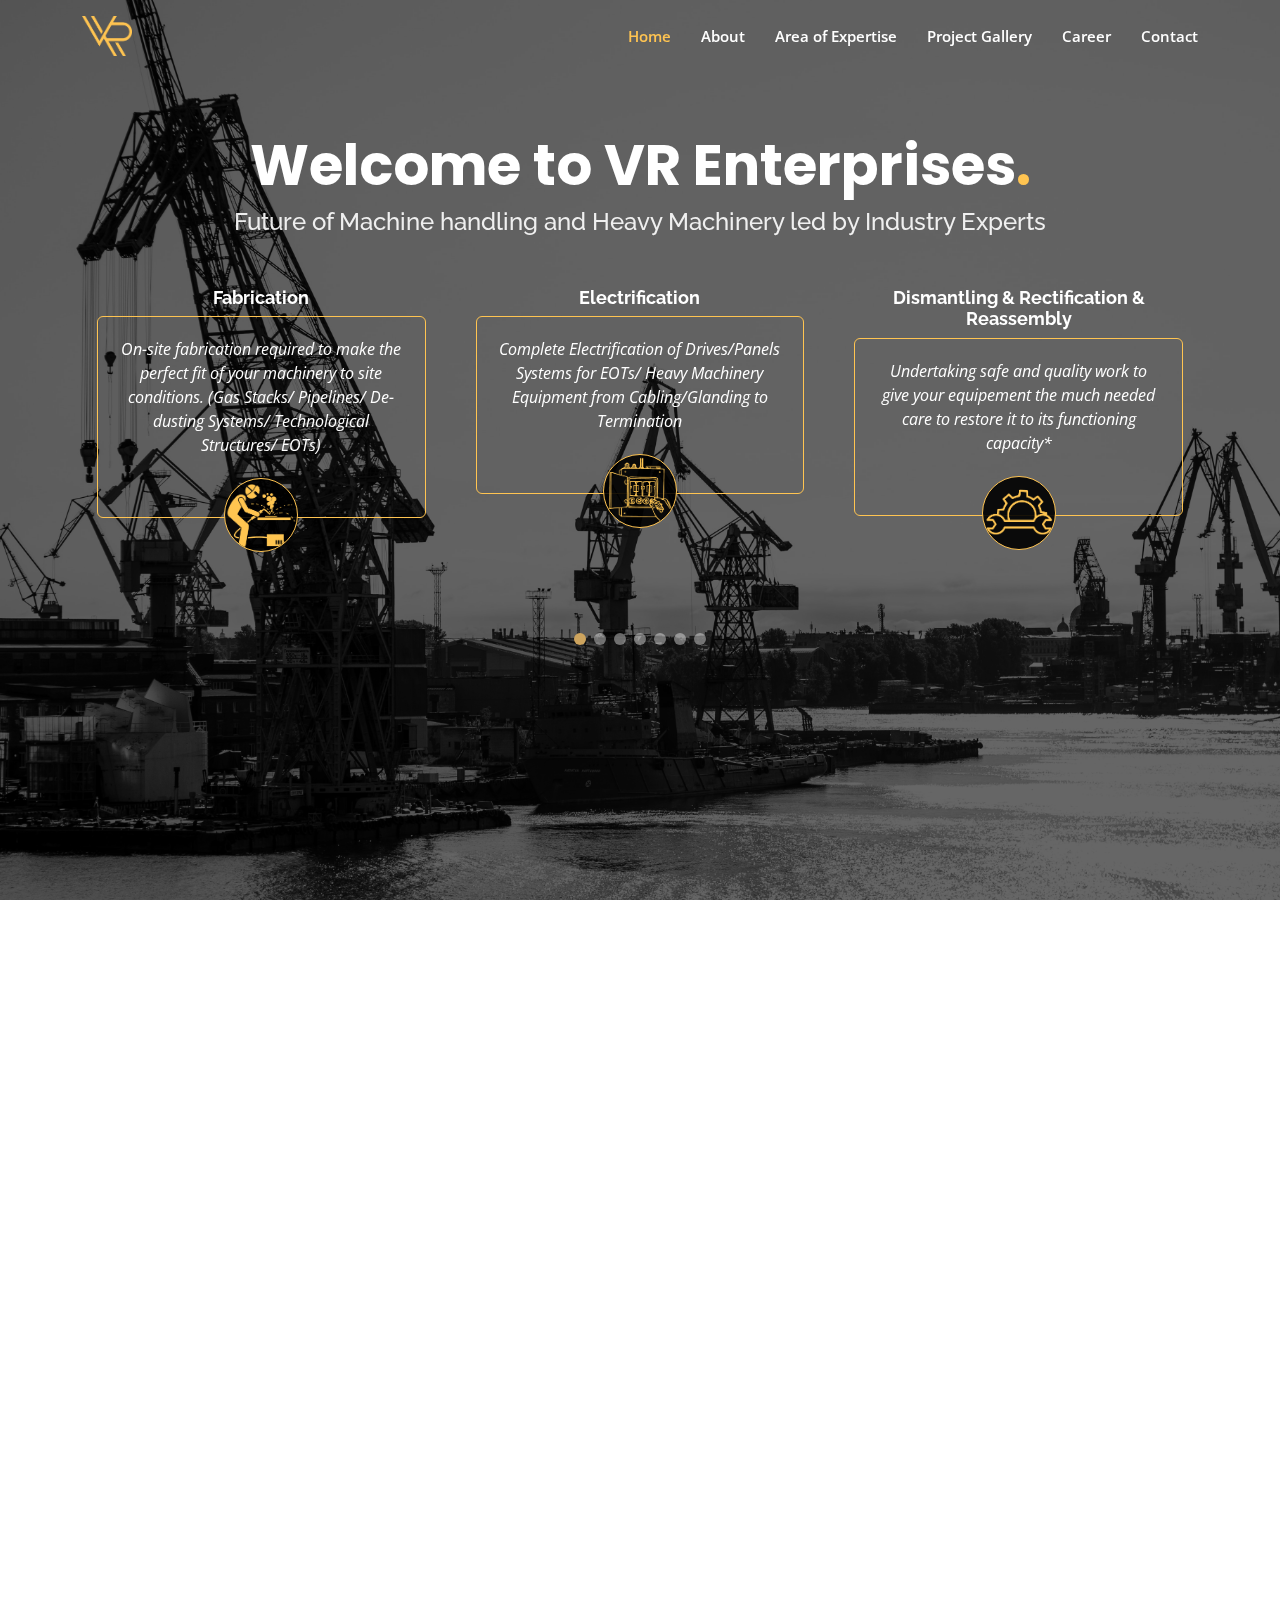
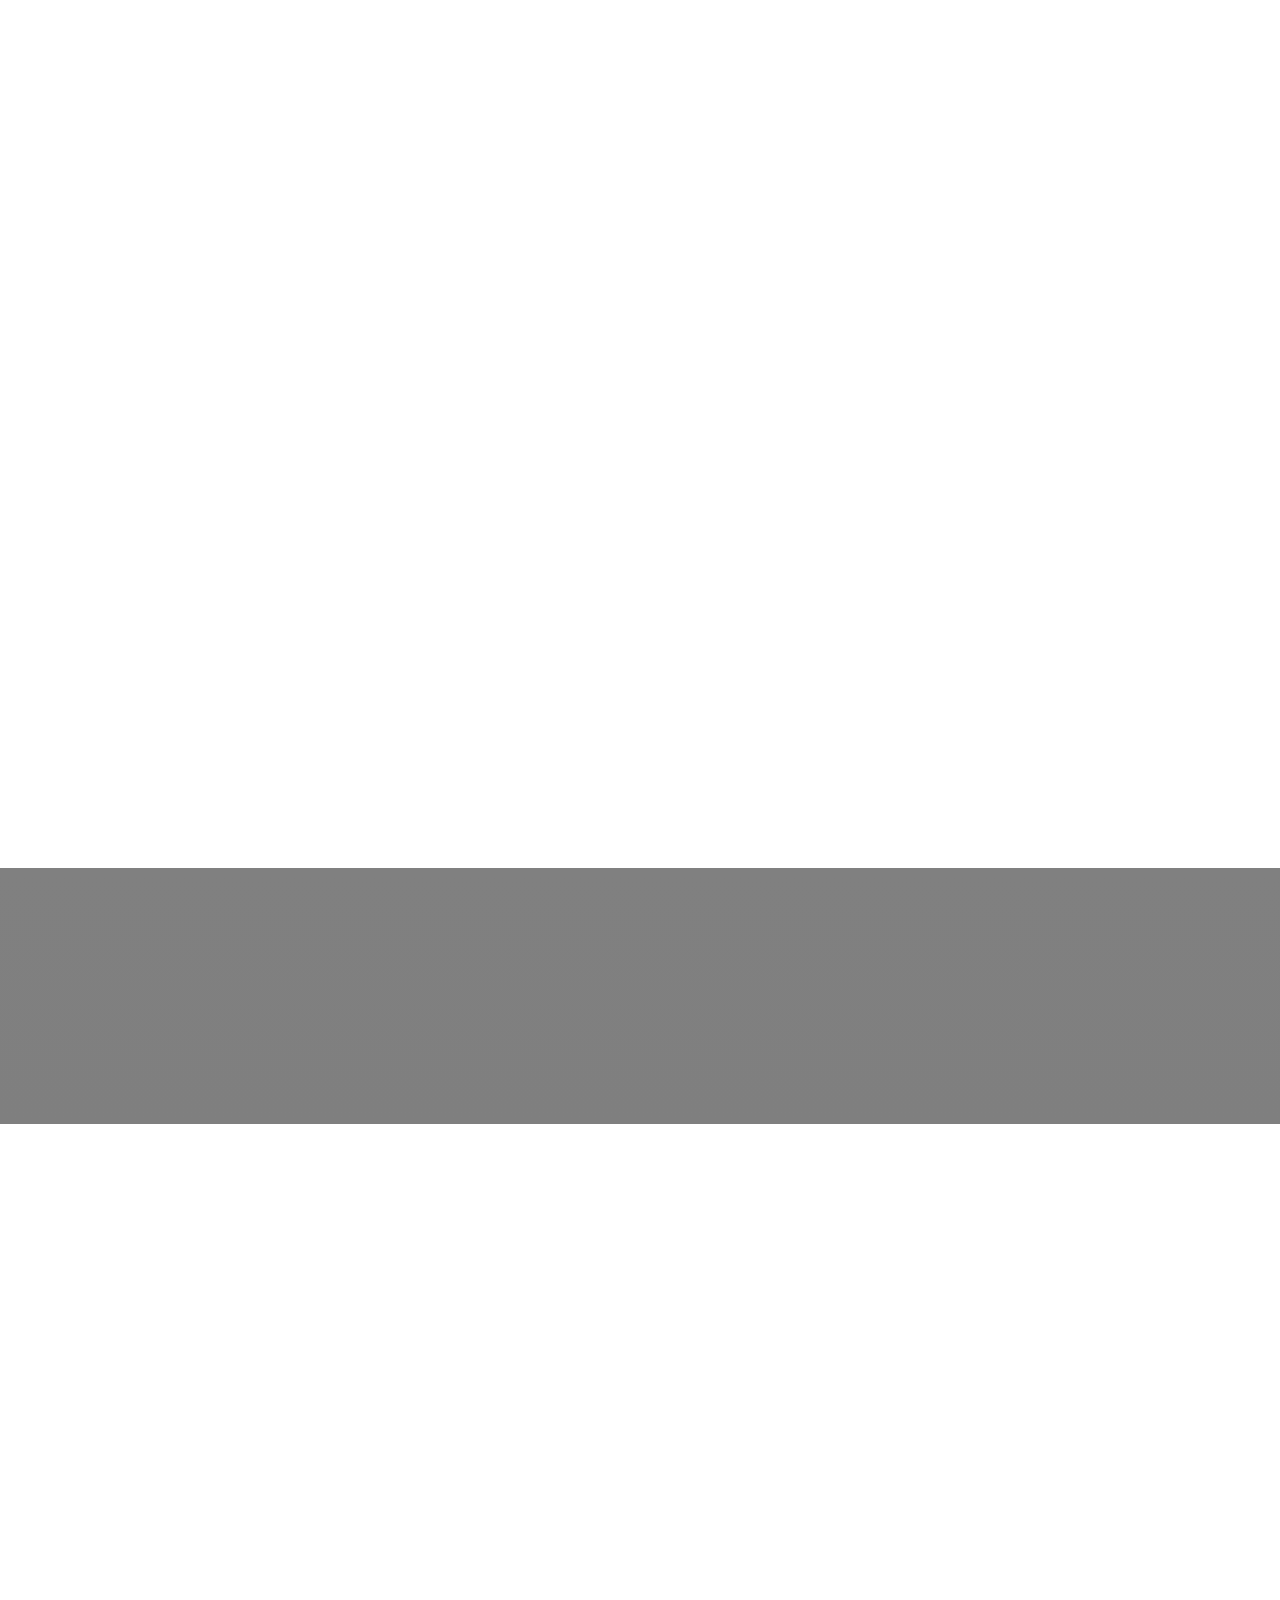
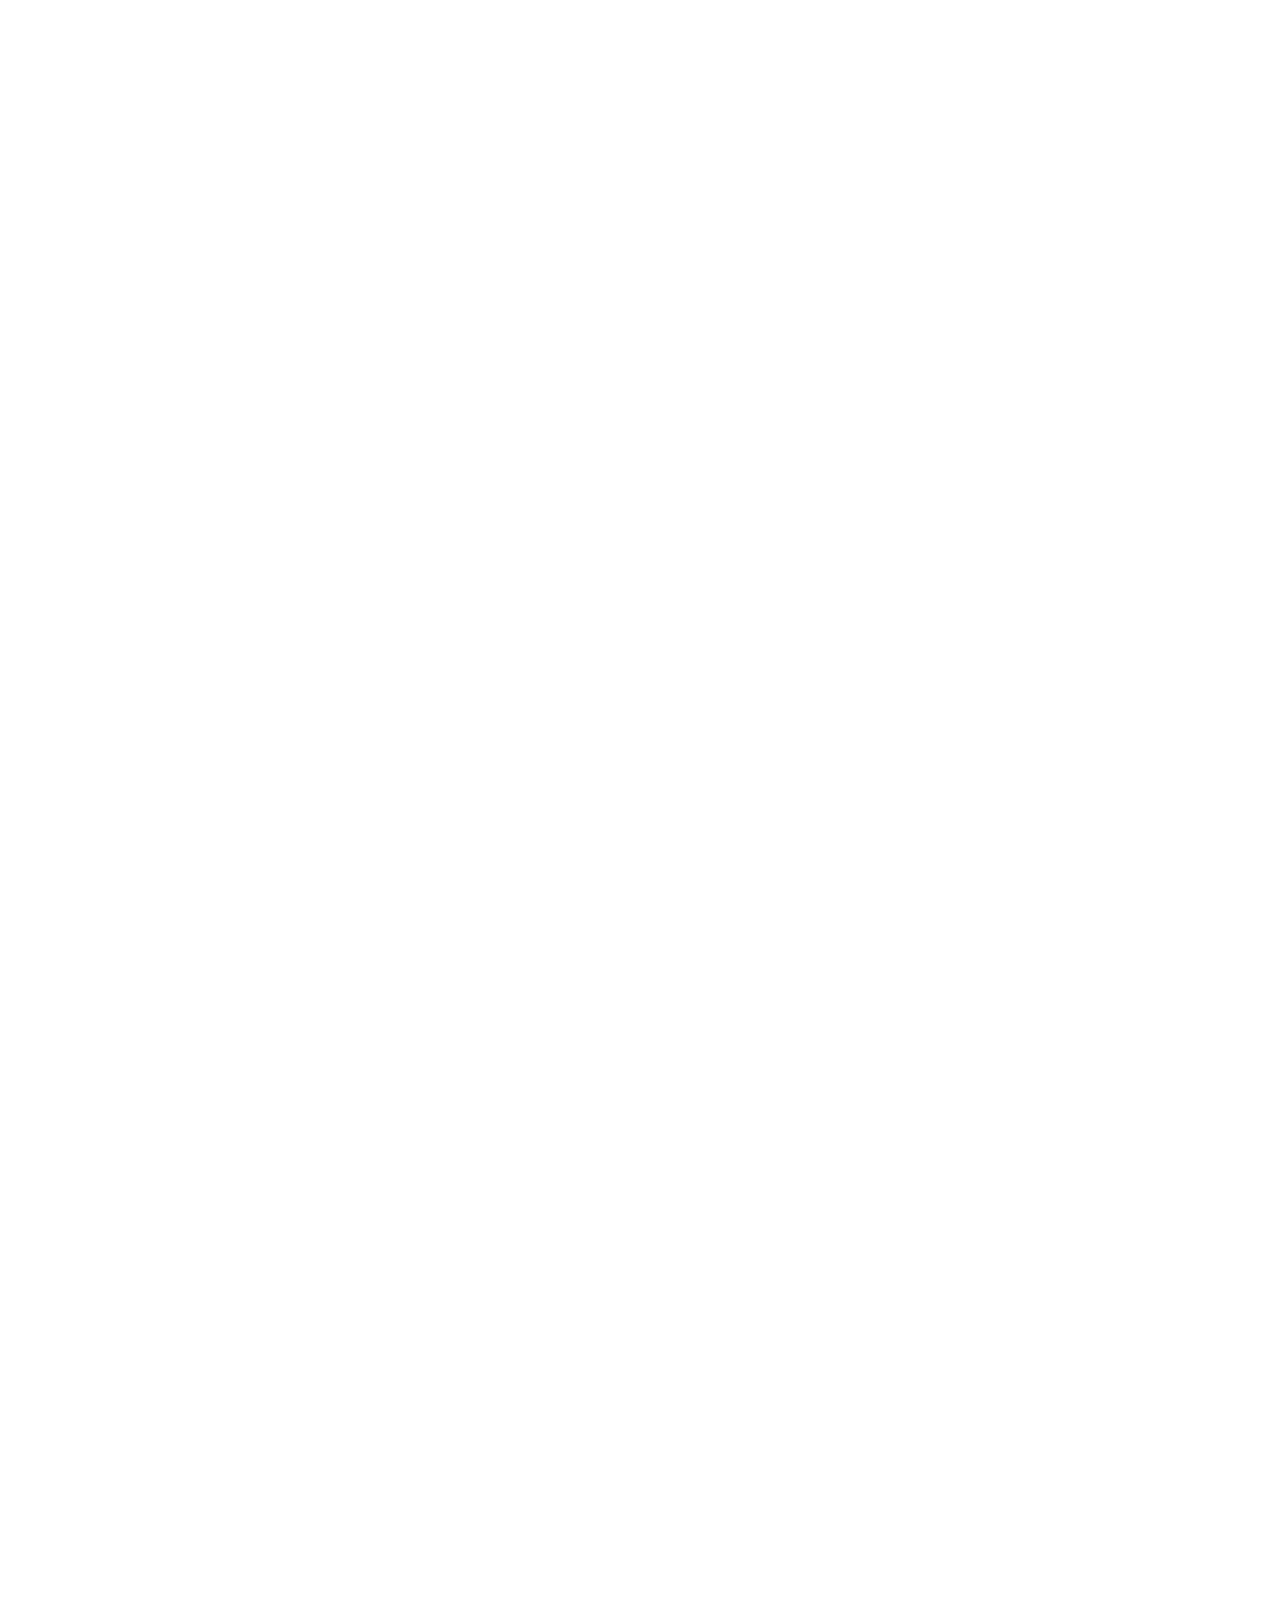
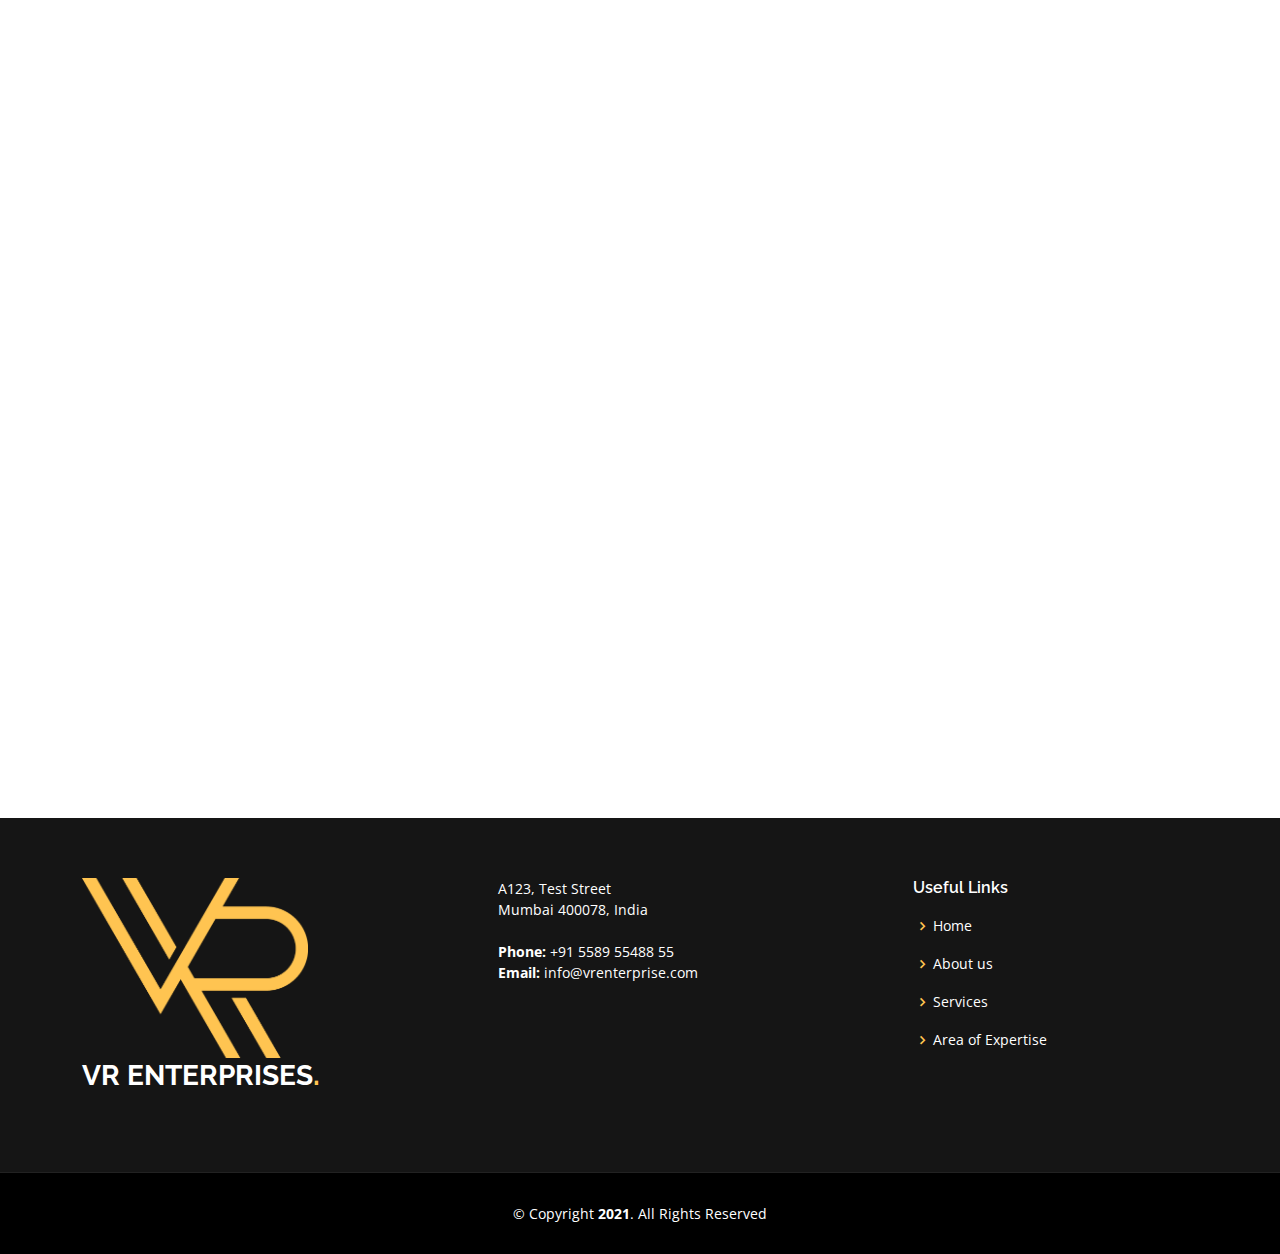
==== commit 42dd9cce: "Mod #7" ====
--- a/index.html
+++ b/index.html
@@ -208,14 +208,14 @@
         <div class="clients-slider swiper">
           <div class="swiper-wrapper align-items-center">
             <div class="swiper-slide"><img src="assets/img/clients/client-1.png" class="img-fluid" alt=""></div>
-            <div class="swiper-slide"><img src="assets/img/clients/client-2.png" class="img-fluid" alt=""></div>
-            <div class="swiper-slide"><img src="assets/img/clients/client-3.png" class="img-fluid" alt=""></div>
-            <div class="swiper-slide"><img src="assets/img/clients/client-4.png" class="img-fluid" alt=""></div>
-            <div class="swiper-slide"><img src="assets/img/clients/client-5.png" class="img-fluid" alt=""></div>
-            <div class="swiper-slide"><img src="assets/img/clients/client-6.png" class="img-fluid" alt=""></div>
+            <div class="swiper-slide"><img src="assets/img/clients/client-2.jpg" class="img-fluid" alt=""></div>
+            <div class="swiper-slide"><img src="assets/img/clients/client-3.jpg" class="img-fluid" alt=""></div>
+            <div class="swiper-slide"><img src="assets/img/clients/client-4.jpg" class="img-fluid" alt=""></div>
+            <div class="swiper-slide"><img src="assets/img/clients/client-5.jpg" class="img-fluid" alt=""></div>
+            <div class="swiper-slide"><img src="assets/img/clients/client-6.jpg" class="img-fluid" alt=""></div>
             <div class="swiper-slide"><img src="assets/img/clients/client-7.png" class="img-fluid" alt=""></div>
-            <div class="swiper-slide"><img src="assets/img/clients/client-8.png" class="img-fluid" alt=""></div>
-            <div class="swiper-slide"><img src="assets/img/clients/client-9.png" class="img-fluid" alt=""></div>
+            <div class="swiper-slide"><img src="assets/img/clients/client-8.jpg" class="img-fluid" alt=""></div>
+            <div class="swiper-slide"><img src="assets/img/clients/client-9.jpg" class="img-fluid" alt=""></div>
           </div>
           <div class="swiper-pagination"></div>
         </div>
--- a/assets/css/style.css
+++ b/assets/css/style.css
@@ -982,6 +982,7 @@
 }
 .testimonials .testimonial-item .testimonial-img {
   /* margin-top: 8px; */
+  background: rgba(0,0,0,0.9);
   width: 74px;
   border-radius: 50%;
   margin: -40px 0 0 -37px;
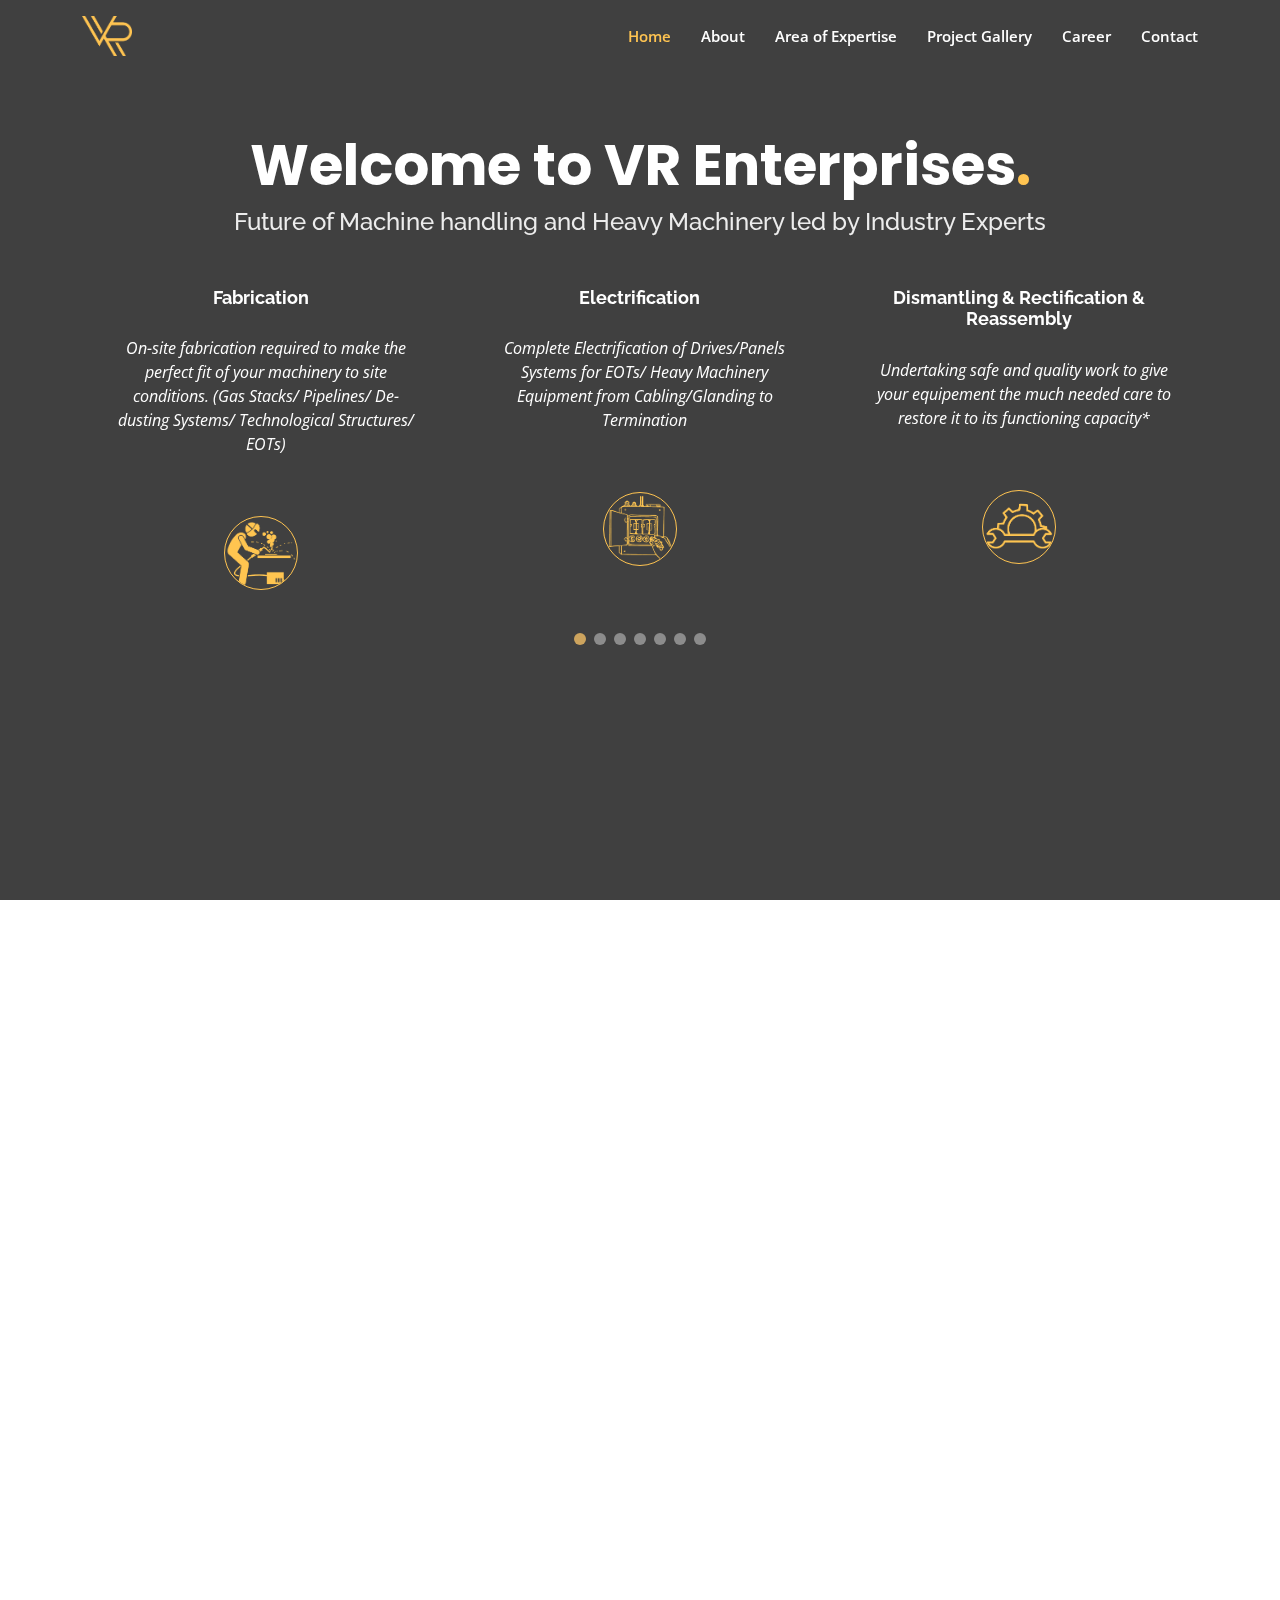
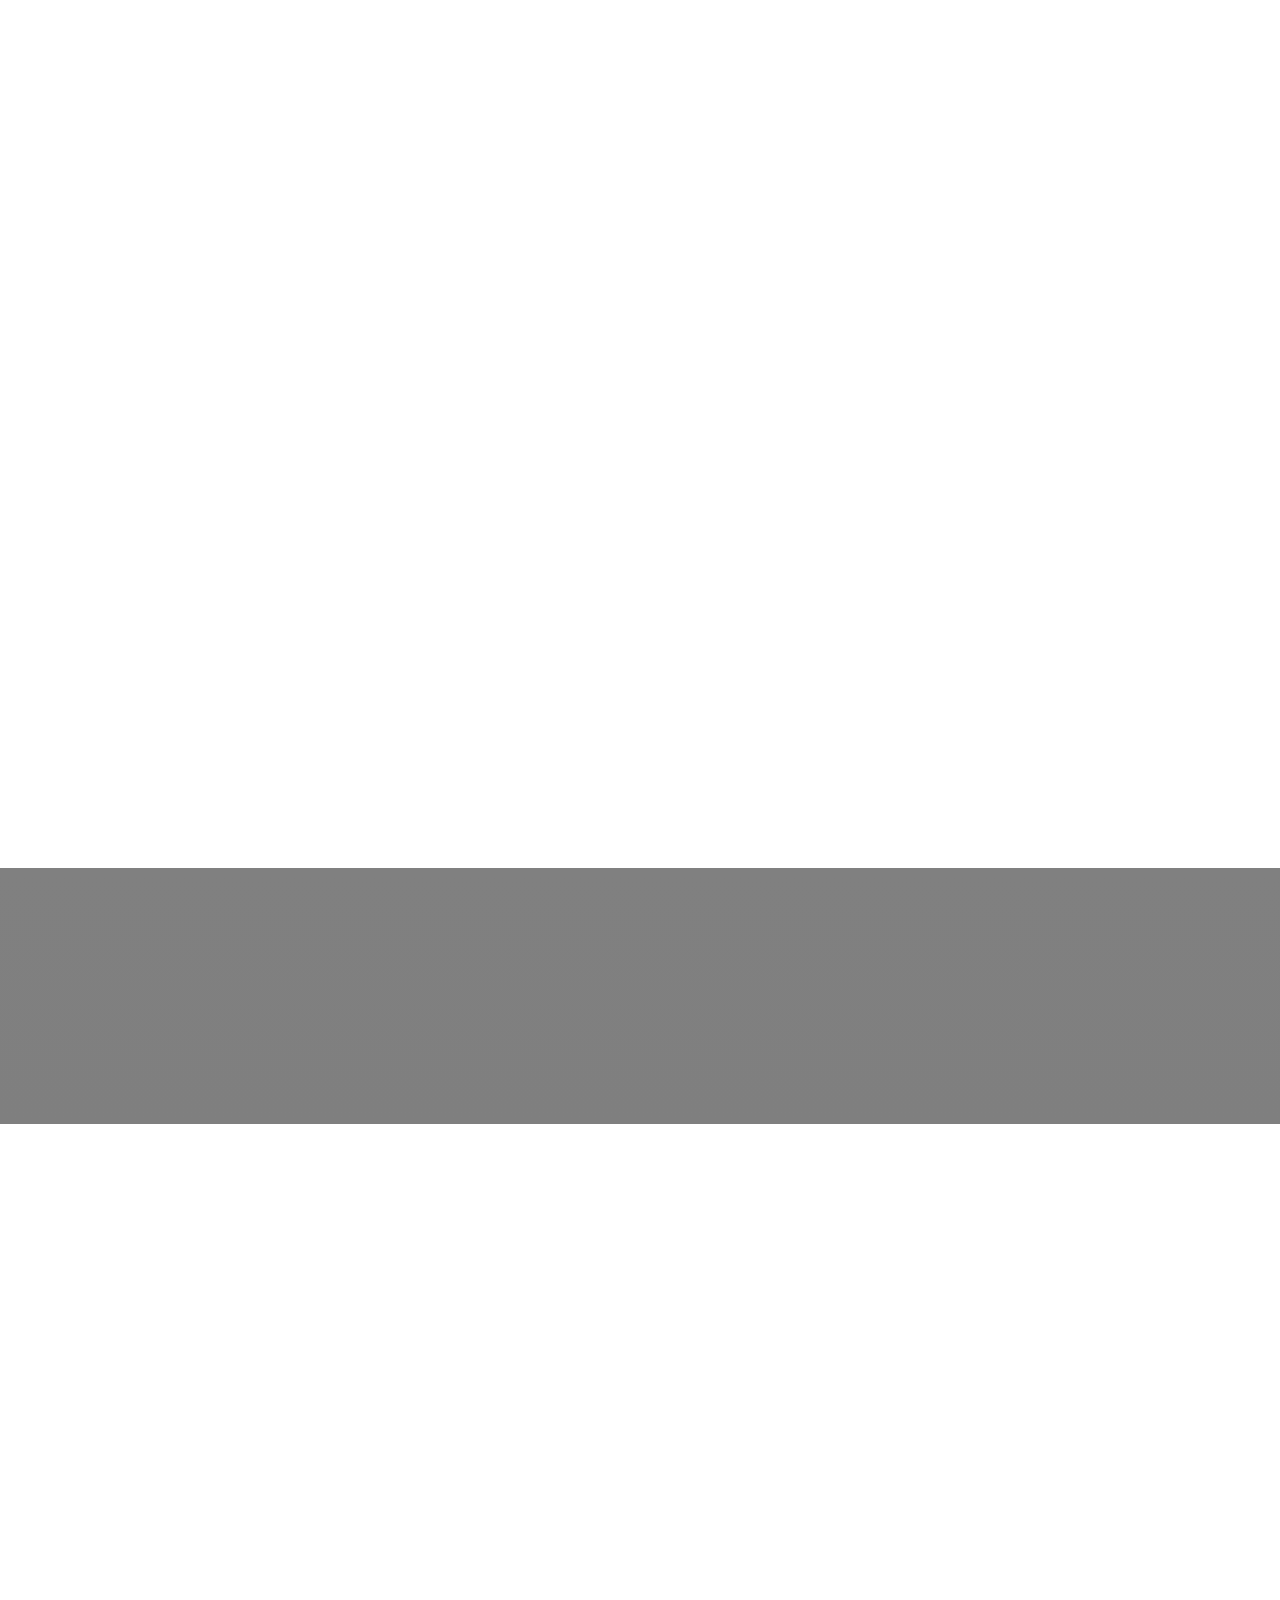
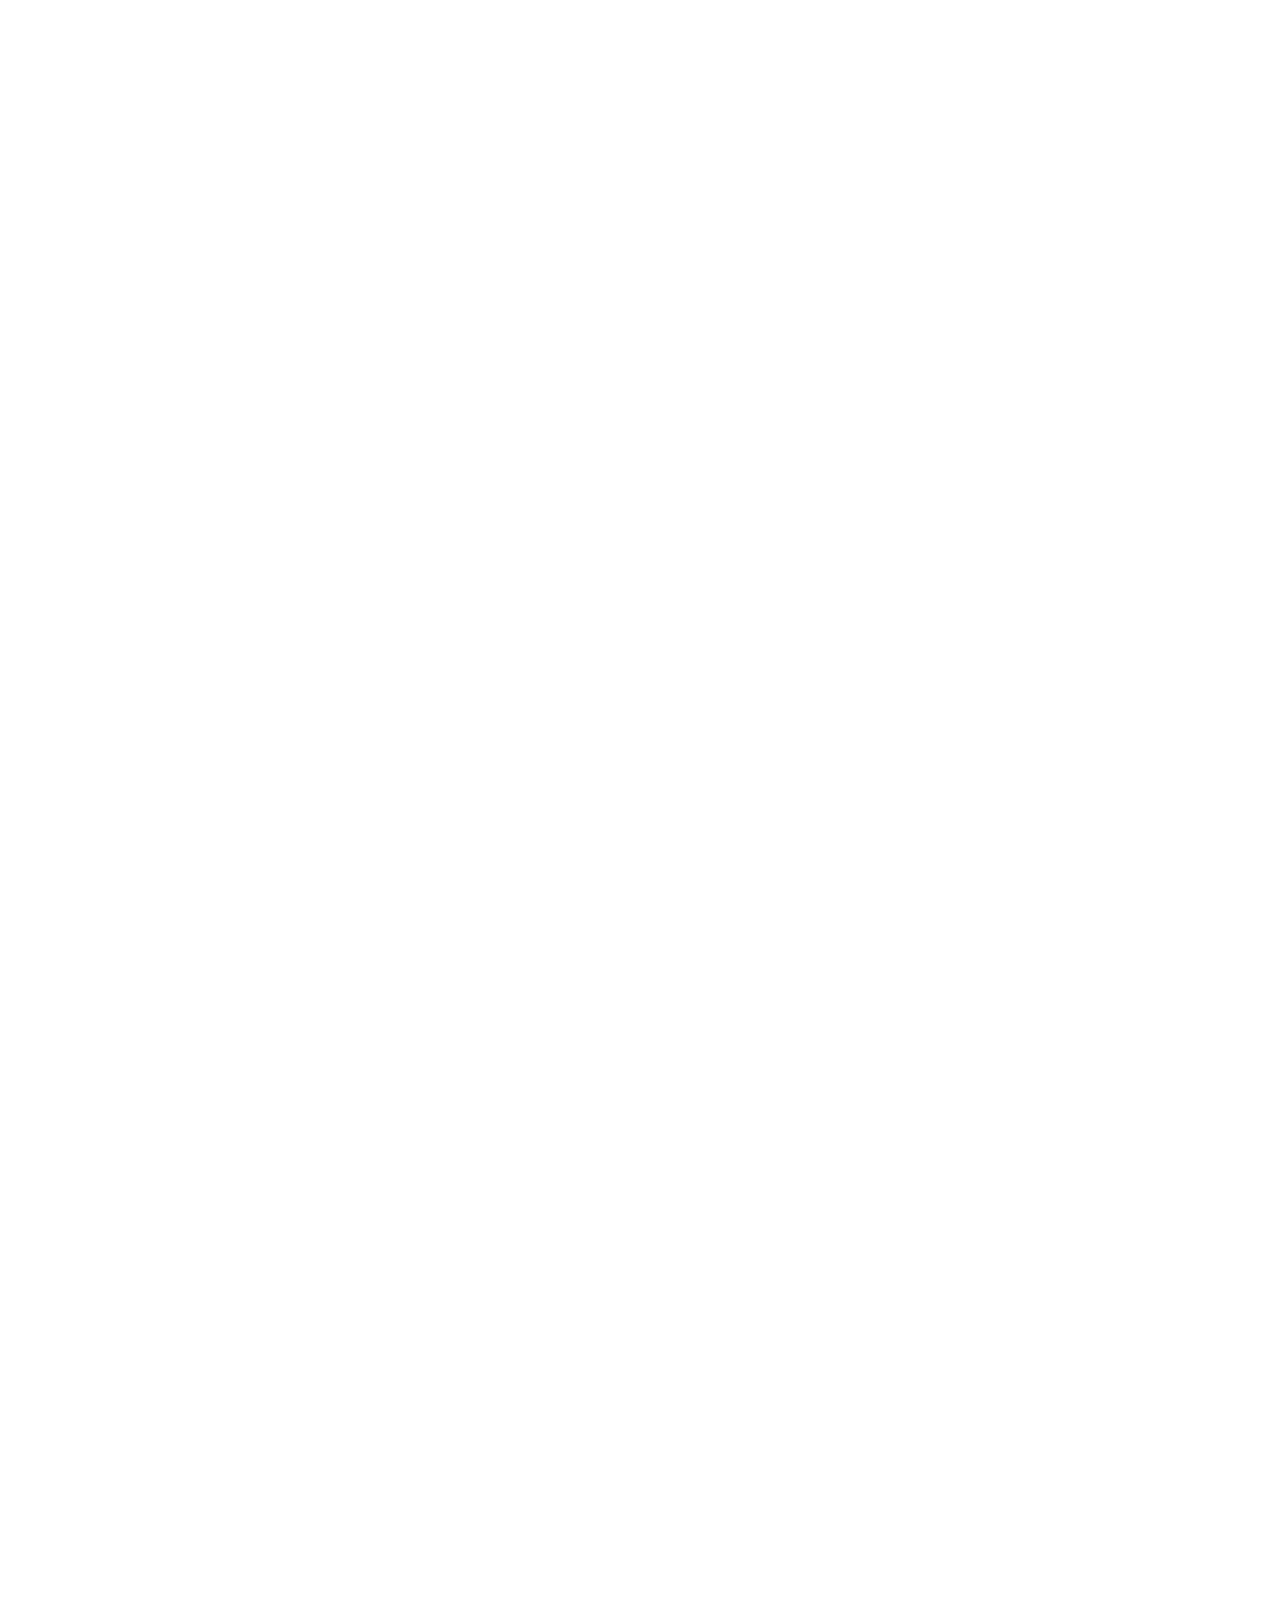
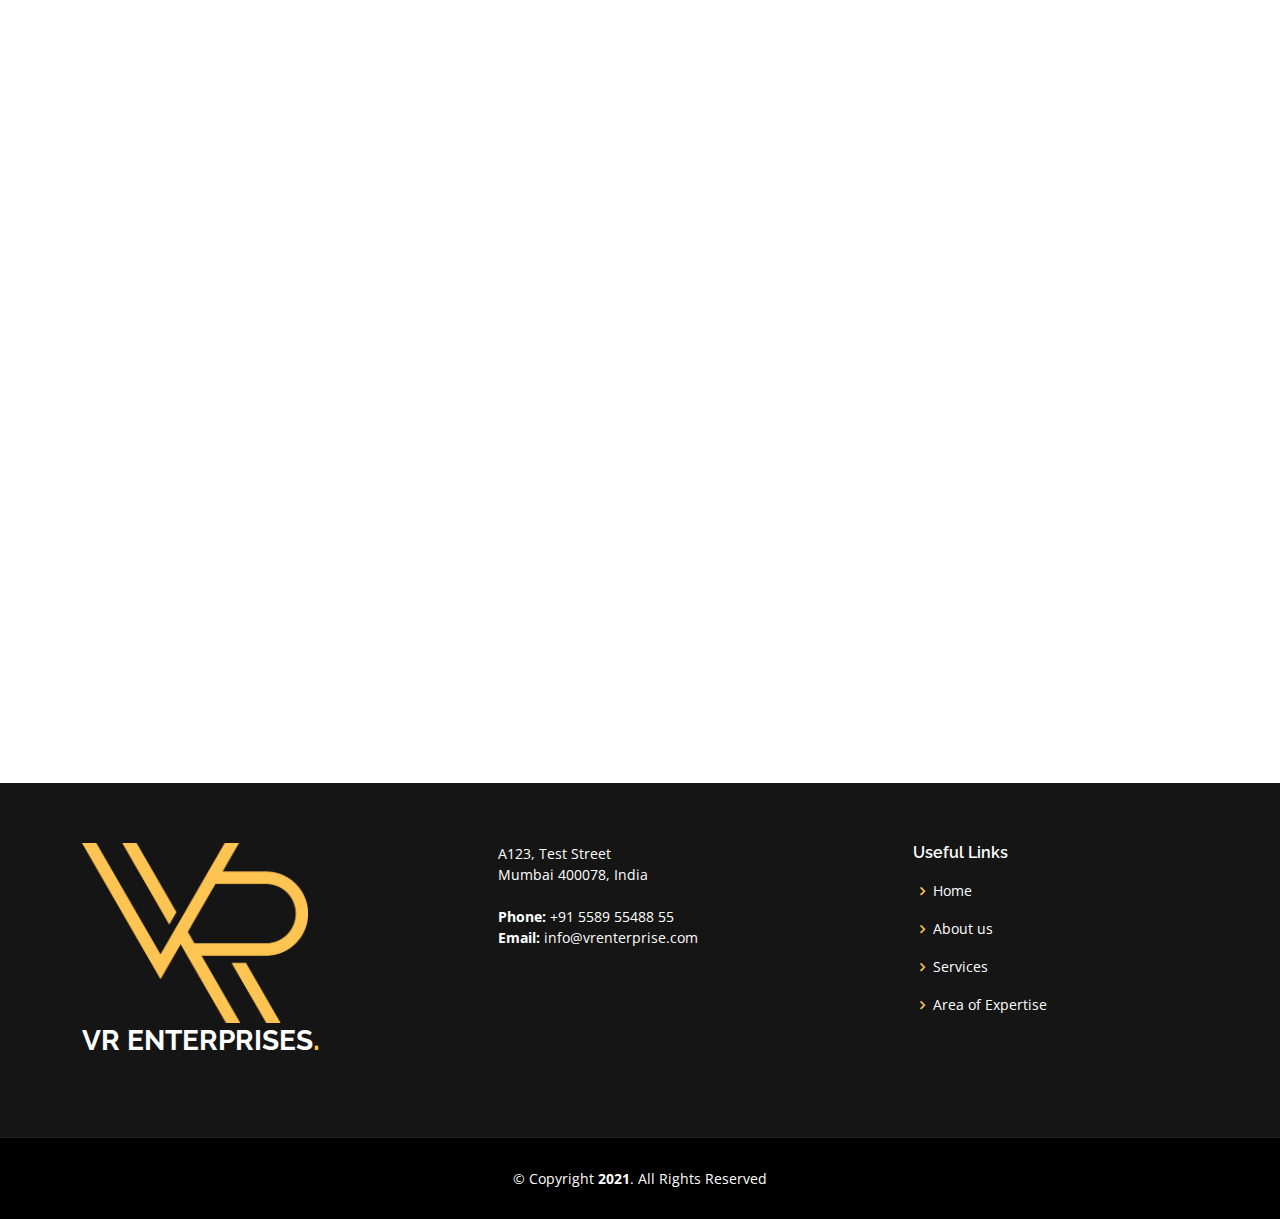
==== commit 7ffe9fa8: "Mod #8" ====
--- a/index.html
+++ b/index.html
@@ -277,7 +277,7 @@
         <div class="text-center">
           <h3>Call To Action</h3>
           <p><i>No project too big no project too small.</i></p>
-          <a class="cta-btn" href="#">Reach Out to Us</a>
+          <a class="cta-btn" href="#contact">Reach Out to Us</a>
         </div>
 
       </div>
@@ -340,6 +340,20 @@
         </div>
 
         <div class="row portfolio-container" data-aos="fade-up" data-aos-delay="200">
+        
+          <div class="col-lg-4 col-md-6 portfolio-item filter-web">
+            <div class="portfolio-wrap">
+              <img src="assets/img/portfolio/portfolio-16.jpg" class="img-fluid" alt="">
+              <div class="portfolio-info">
+                <h4>Web 3</h4>
+                <p>Web</p>
+                <div class="portfolio-links">
+                  <a href="assets/img/portfolio/portfolio-16.jpg" data-gallery="portfolioGallery" class="portfolio-lightbox" title="Web 3"><i class="bx bx-plus"></i></a>
+                  <a href="portfolio-details.html" title="More Details"><i class="bx bx-link"></i></a>
+                </div>
+              </div>
+            </div>
+          </div>
 
           <div class="col-lg-4 col-md-6 portfolio-item filter-app">
             <div class="portfolio-wrap">
@@ -466,7 +480,91 @@
               </div>
             </div>
           </div>
-
+          
+          <div class="col-lg-4 col-md-6 portfolio-item filter-web">
+            <div class="portfolio-wrap">
+              <img src="assets/img/portfolio/portfolio-10.jpg" class="img-fluid" alt="">
+              <div class="portfolio-info">
+                <h4>Web 3</h4>
+                <p>Web</p>
+                <div class="portfolio-links">
+                  <a href="assets/img/portfolio/portfolio-10.jpg" data-gallery="portfolioGallery" class="portfolio-lightbox" title="Web 3"><i class="bx bx-plus"></i></a>
+                  <a href="portfolio-details.html" title="More Details"><i class="bx bx-link"></i></a>
+                </div>
+              </div>
+            </div>
+          </div>
+          
+          <div class="col-lg-4 col-md-6 portfolio-item filter-web">
+            <div class="portfolio-wrap">
+              <img src="assets/img/portfolio/portfolio-11.jpg" class="img-fluid" alt="">
+              <div class="portfolio-info">
+                <h4>Web 3</h4>
+                <p>Web</p>
+                <div class="portfolio-links">
+                  <a href="assets/img/portfolio/portfolio-11.jpg" data-gallery="portfolioGallery" class="portfolio-lightbox" title="Web 3"><i class="bx bx-plus"></i></a>
+                  <a href="portfolio-details.html" title="More Details"><i class="bx bx-link"></i></a>
+                </div>
+              </div>
+            </div>
+          </div>
+          
+          <div class="col-lg-4 col-md-6 portfolio-item filter-web">
+            <div class="portfolio-wrap">
+              <img src="assets/img/portfolio/portfolio-12.jpg" class="img-fluid" alt="">
+              <div class="portfolio-info">
+                <h4>Web 3</h4>
+                <p>Web</p>
+                <div class="portfolio-links">
+                  <a href="assets/img/portfolio/portfolio-12.jpg" data-gallery="portfolioGallery" class="portfolio-lightbox" title="Web 3"><i class="bx bx-plus"></i></a>
+                  <a href="portfolio-details.html" title="More Details"><i class="bx bx-link"></i></a>
+                </div>
+              </div>
+            </div>
+          </div>
+          
+          <div class="col-lg-4 col-md-6 portfolio-item filter-web">
+            <div class="portfolio-wrap">
+              <img src="assets/img/portfolio/portfolio-13.jpg" class="img-fluid" alt="">
+              <div class="portfolio-info">
+                <h4>Web 3</h4>
+                <p>Web</p>
+                <div class="portfolio-links">
+                  <a href="assets/img/portfolio/portfolio-13.jpg" data-gallery="portfolioGallery" class="portfolio-lightbox" title="Web 3"><i class="bx bx-plus"></i></a>
+                  <a href="portfolio-details.html" title="More Details"><i class="bx bx-link"></i></a>
+                </div>
+              </div>
+            </div>
+          </div>
+          
+          <div class="col-lg-4 col-md-6 portfolio-item filter-web">
+            <div class="portfolio-wrap">
+              <img src="assets/img/portfolio/portfolio-14.jpg" class="img-fluid" alt="">
+              <div class="portfolio-info">
+                <h4>Web 3</h4>
+                <p>Web</p>
+                <div class="portfolio-links">
+                  <a href="assets/img/portfolio/portfolio-14.jpg" data-gallery="portfolioGallery" class="portfolio-lightbox" title="Web 3"><i class="bx bx-plus"></i></a>
+                  <a href="portfolio-details.html" title="More Details"><i class="bx bx-link"></i></a>
+                </div>
+              </div>
+            </div>
+          </div>
+          
+          <div class="col-lg-4 col-md-6 portfolio-item filter-web">
+            <div class="portfolio-wrap">
+              <img src="assets/img/portfolio/portfolio-15.jpg" class="img-fluid" alt="">
+              <div class="portfolio-info">
+                <h4>Web 3</h4>
+                <p>Web</p>
+                <div class="portfolio-links">
+                  <a href="assets/img/portfolio/portfolio-15.jpg" data-gallery="portfolioGallery" class="portfolio-lightbox" title="Web 3"><i class="bx bx-plus"></i></a>
+                  <a href="portfolio-details.html" title="More Details"><i class="bx bx-link"></i></a>
+                </div>
+              </div>
+            </div>
+          </div>
+          
         </div>
 
       </div>
@@ -679,27 +777,27 @@
 
           <div class="col-lg-8 mt-5 mt-lg-0">
 
-            <form action="forms/contact.php" method="post" role="form" class="php-email-form">
+            <form id="javascript_form" role="form" class="php-email-form">
               <div class="row">
                 <div class="col-md-6 form-group">
                   <input type="text" name="name" class="form-control" id="name" placeholder="Your Name" required>
                 </div>
                 <div class="col-md-6 form-group mt-3 mt-md-0">
-                  <input type="email" class="form-control" name="email" id="email" placeholder="Your Email" required>
+                  <input type="text" class="form-control" name="reply_to" id="reply_to" placeholder="Your Email" required>
                 </div>
               </div>
               <div class="form-group mt-3">
                 <input type="text" class="form-control" name="subject" id="subject" placeholder="Subject" required>
               </div>
               <div class="form-group mt-3">
-                <textarea class="form-control" name="message" rows="5" placeholder="Message" required></textarea>
+                <textarea class="form-control" name="text" rows="5" placeholder="Message" required></textarea>
               </div>
               <div class="my-3">
                 <div class="loading">Loading</div>
                 <div class="error-message"></div>
                 <div class="sent-message">Your message has been sent. Thank you!</div>
               </div>
-              <div class="text-center"><button type="submit">Send Message</button></div>
+              <div class="text-center"><button type="submit" id="js_send">Send</button></div>
             </form>
 
           </div>
@@ -767,6 +865,7 @@
 
   <!-- Template Main JS File -->
   <script src="assets/js/main.js"></script>
+  <script src="assets/js/email.js"></script>
 
 </body>
 
--- a/assets/css/style.css
+++ b/assets/css/style.css
@@ -355,13 +355,13 @@
 #hero {
   width: 100%;
   height: 100vh;
-  background: url("../img/hero-bg.jpg") top center;
+  /* background: url("../img/hero-bg.jpg") top center; */
   background-size: cover;
   position: relative;
 }
 #hero:before {
   content: "";
-  background: rgba(0, 0, 0, 0.6);
+  background: rgba(0, 0, 0, 0.75);
   position: absolute;
   bottom: 0;
   top: 0;
@@ -982,10 +982,10 @@
 }
 .testimonials .testimonial-item .testimonial-img {
   /* margin-top: 8px; */
-  background: rgba(0,0,0,0.9);
+  /* background: rgba(0,0,0,0.9); */
   width: 74px;
   border-radius: 50%;
-  margin: -40px 0 0 -37px;
+  margin-left: -37px;
   position: absolute;
   z-index: 100;
   border: 1px solid #FFC451;
@@ -1019,13 +1019,13 @@
 .testimonials .testimonial-item p {
   font-style: italic;
   margin: 0 15px 0 15px;
-  padding: 20px 20px 60px 20px;
+  padding: 20px 10px 60px 20px;
   /* background: #ffc451; */
   position: relative;
   border-radius: 6px;
   position: relative;
   z-index: 1;
-  border: 1px solid #ffc451;
+  /* border: 1px solid #ffc451; */
   color: #fff;
 }
 .testimonials .swiper-pagination {
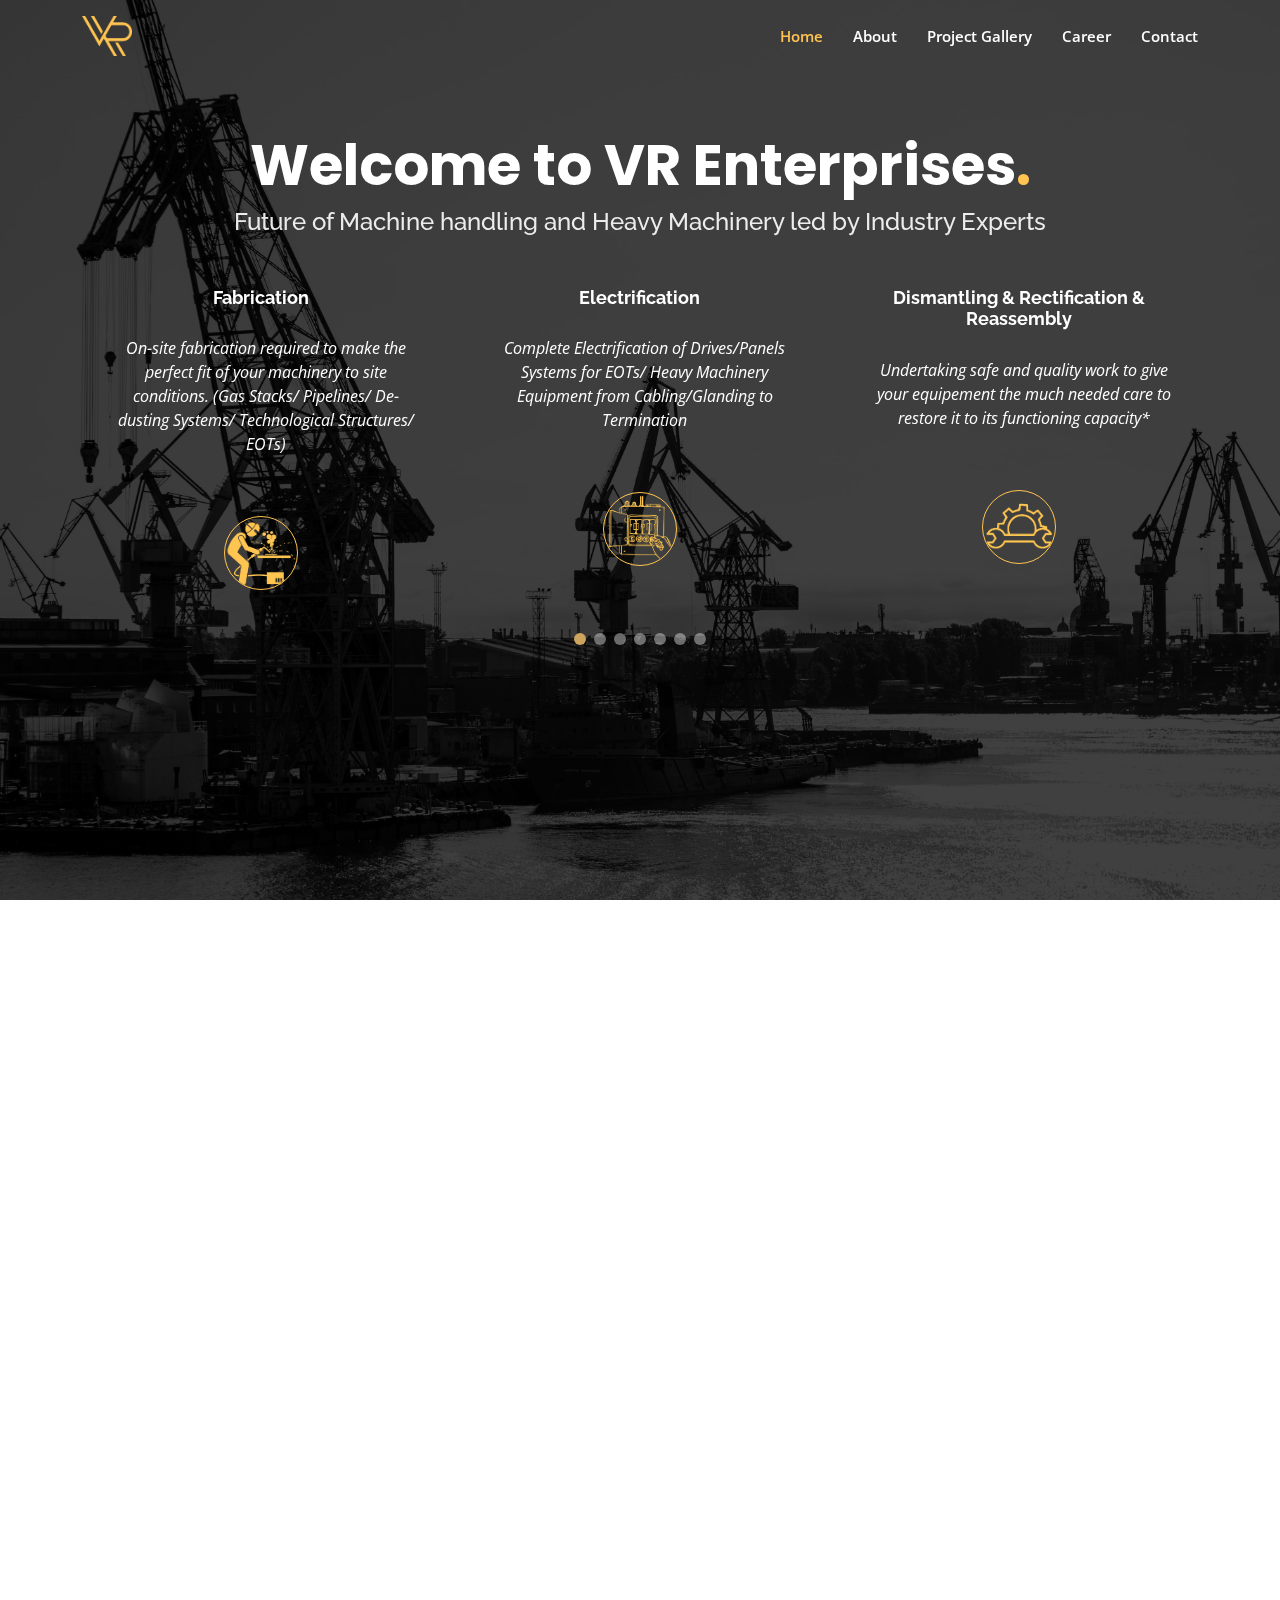
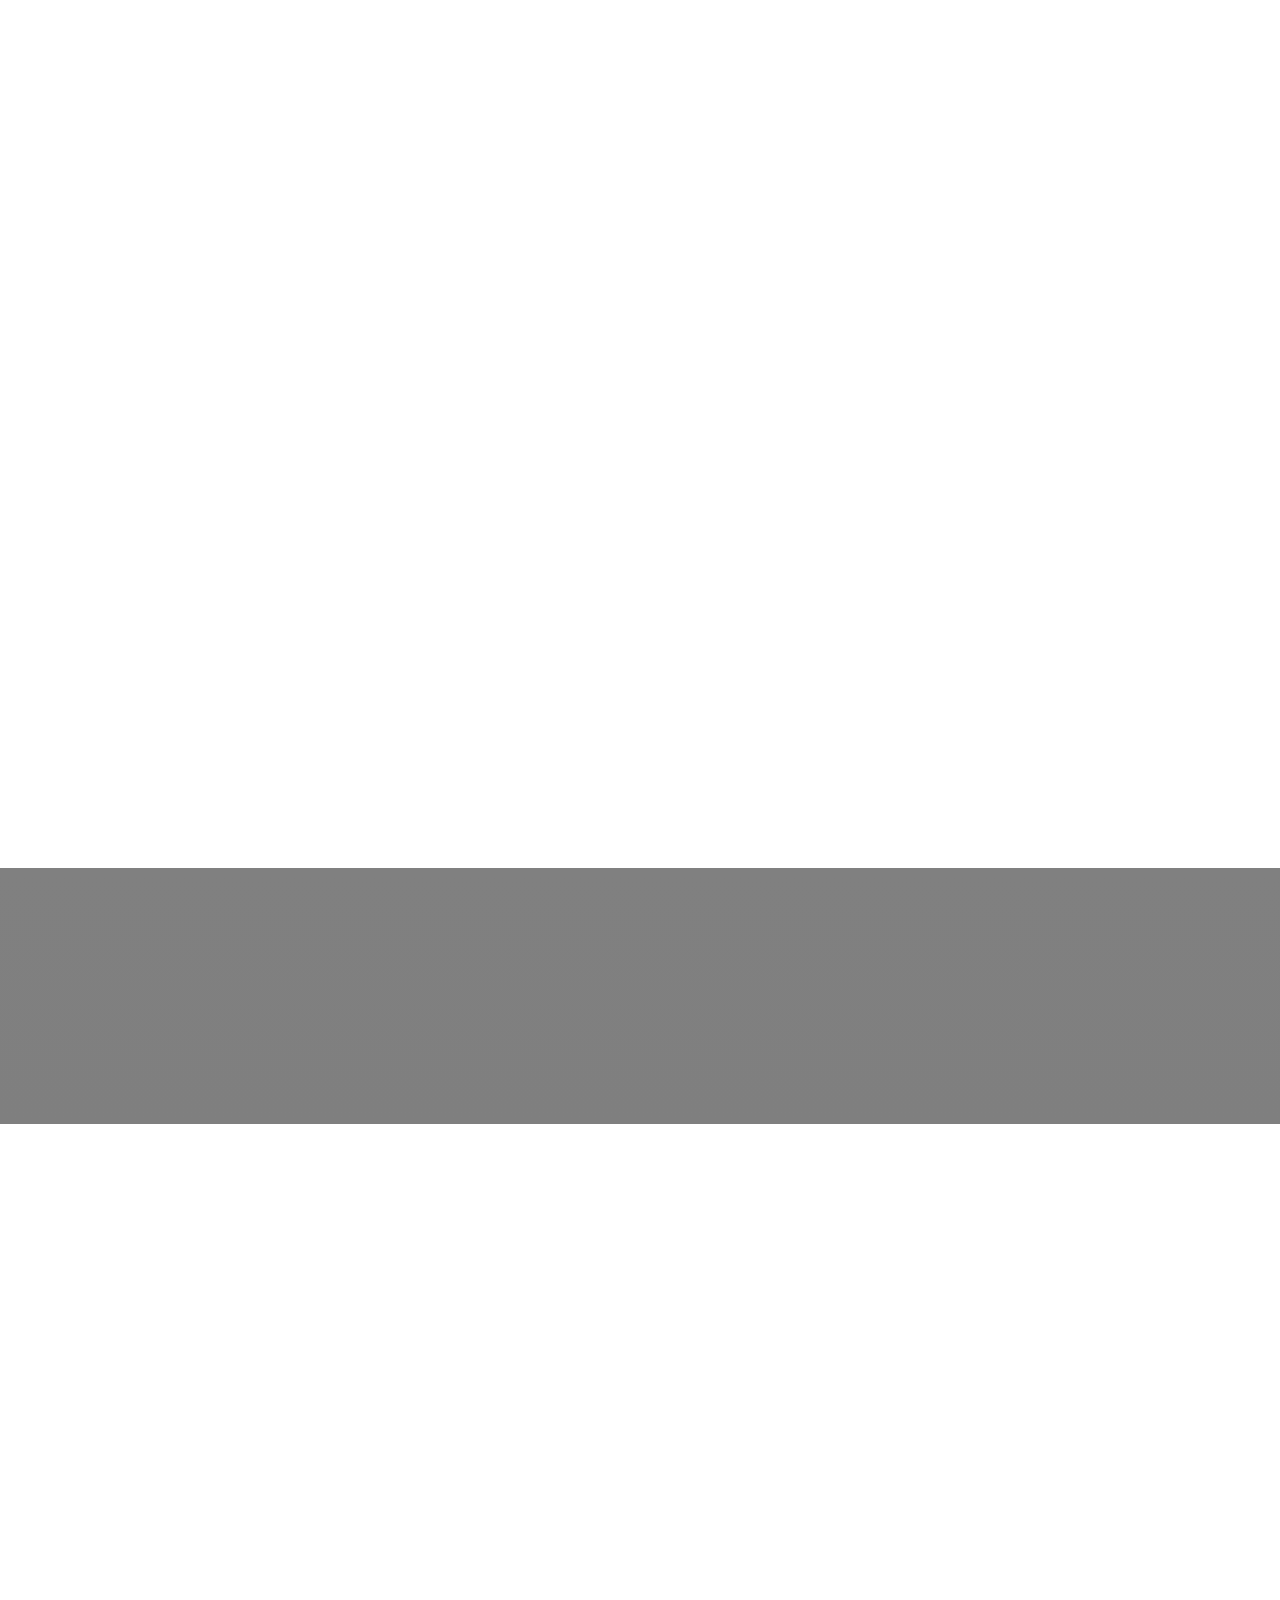
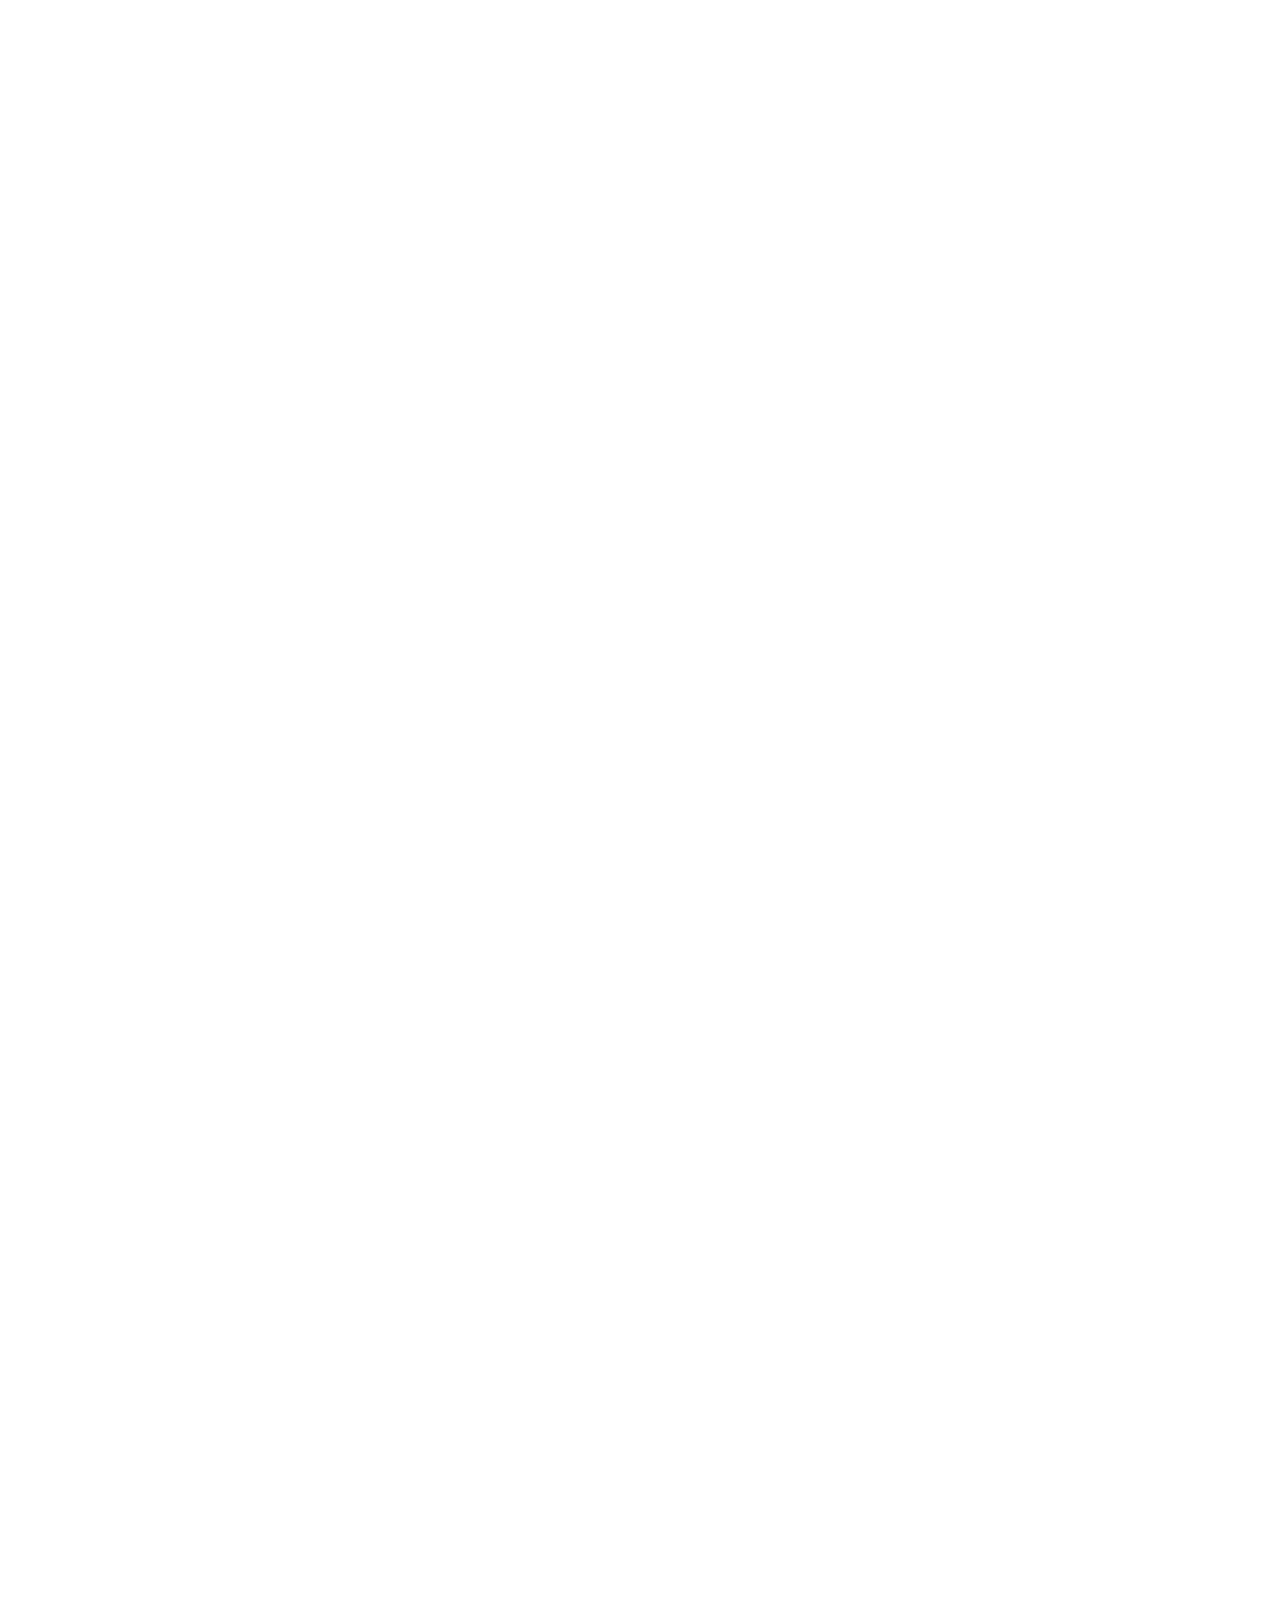
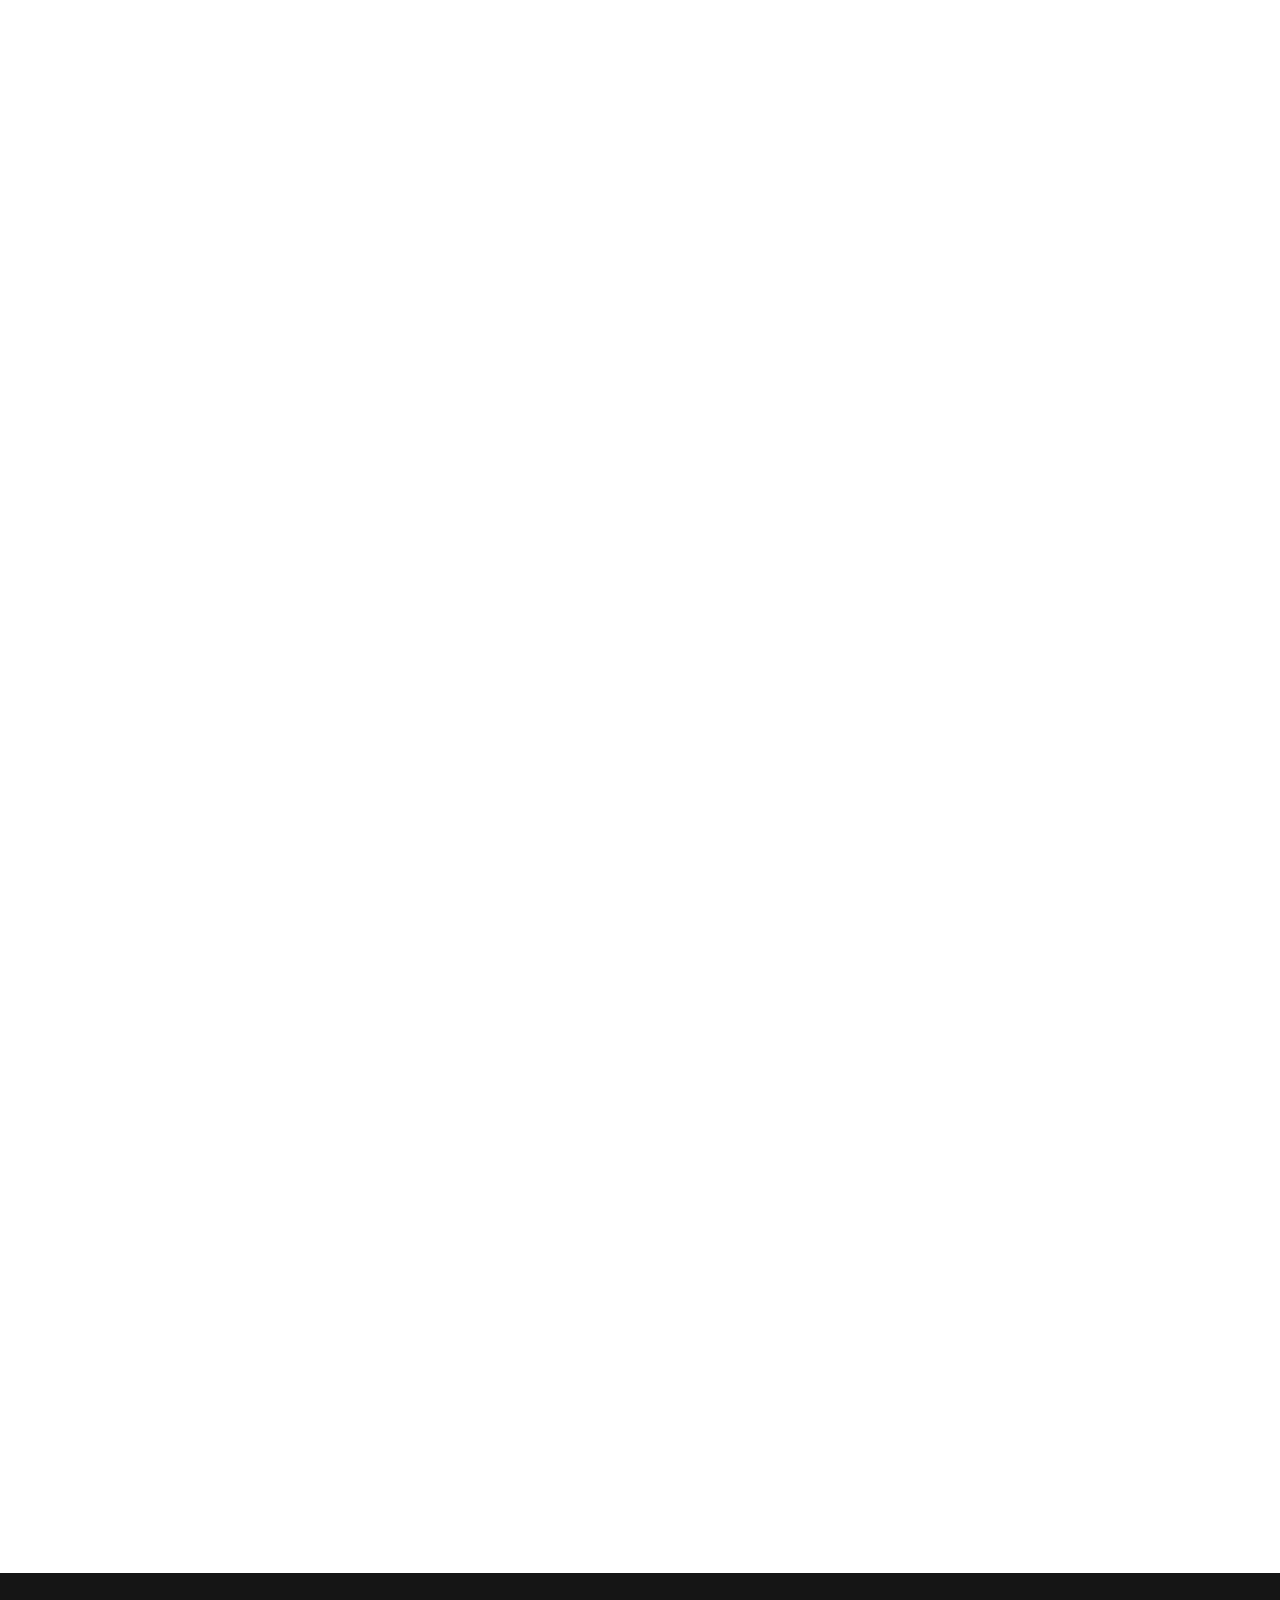
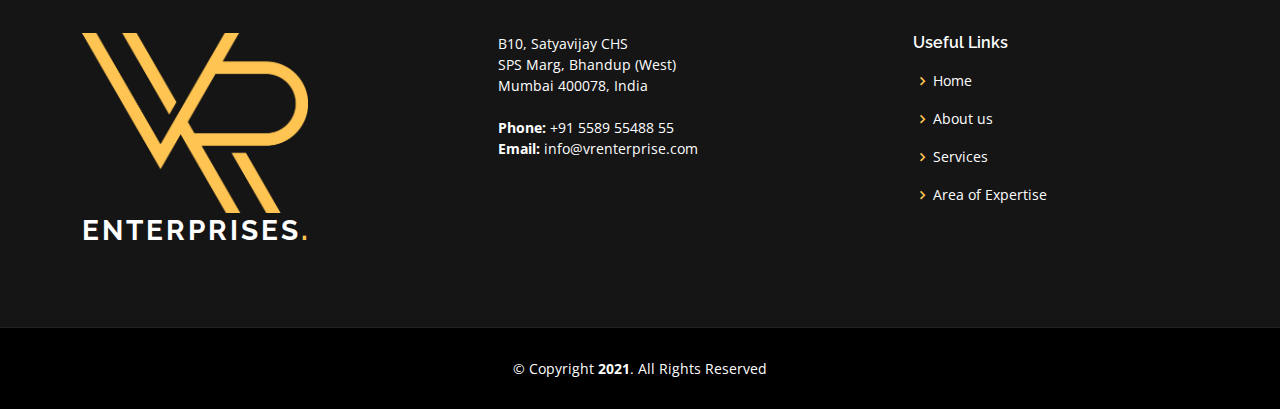
==== commit a8b26247: "Mod #9" ====
--- a/index.html
+++ b/index.html
@@ -50,7 +50,7 @@
         <ul>
           <li><a class="nav-link scrollto active" href="#hero">Home</a></li>
           <li><a class="nav-link scrollto" href="#about">About</a></li>
-          <li><a class="nav-link scrollto " href="#expertise">Area of Expertise</a></li>
+          <!-- <li><a class="nav-link scrollto " href="#expertise">Area of Expertise</a></li> -->
           <li><a class="nav-link scrollto" href="#portfolio">Project Gallery</a></li>
           <li><a class="nav-link scrollto" href="#career">Career</a></li>
           <!-- <li class="dropdown"><a href="#"><span>Drop Down</span> <i class="bi bi-chevron-down"></i></a>
@@ -746,7 +746,7 @@
         </div>
 
         <div>
-          <iframe style="border:0; width: 100%; height: 270px;" src="https://maps.google.com/maps?width=100%25&amp;height=600&amp;hl=en&amp;q=Runwall%20greens,%20Mulund%20Wesr+(VR%20Enterprise)&amp;t=&amp;z=14&amp;ie=UTF8&amp;iwloc=B&amp;output=embed" frameborder="0" allowfullscreen></iframe>
+          <iframe style="border:0; width: 100%; height: 270px;" src="https://www.google.com/maps/embed?pb=!1m18!1m12!1m3!1d3565.7545727013076!2d72.9288571494664!3d19.148560281875042!2m3!1f0!2f0!3f0!3m2!1i1024!2i768!4f13.1!3m3!1m2!1s0x3be7b86e2ccd2517%3A0x8097751b9ee96ee8!2sSatya%20Vijay%20Co-operative%20Housing%20Society%2C%20Satyavijay%20Society%2C%20Gadhav%20Naka%2C%20Panchsheel%20Nagar%2C%20Bhandup%20West%2C%20Mumbai%2C%20Maharashtra%20400078!5e0!3m2!1sen!2sin!4v1637604415981!5m2!1sen!2sin" frameborder="0" allowfullscreen></iframe>
         </div>
 
         <div class="row mt-5">
@@ -756,7 +756,7 @@
               <div class="address">
                 <i class="bi bi-geo-alt"></i>
                 <h4>Location:</h4>
-                <p>A123 Test Street, Bhandup, IN 400078</p>
+                <p>B10, Satyavijay CHS, SPS Marg, Bhandup(W), Mumbai 400078, IN</p>
               </div>
 
               <div class="email">
@@ -819,11 +819,12 @@
             	<a href="index.html" class="logo me-lg-0">
       				<img src="assets/img/logo.png" alt="" style="max-height: 180px">
       		 	</a>
-      		 	<h3>VR Enterprises<span>.</span></h3>	 	 				 
+      		 	<h3 style="letter-spacing: 3px">Enterprises<span>.</span></h3>	 	 				 
             </div>
             <div class="col-lg-6">
 			  	<p>
-			    A123, Test Street <br>
+			    B10,  Satyavijay CHS <br>
+			    SPS Marg, Bhandup (West) <br>
 			    Mumbai 400078, India<br><br>
 			    <strong>Phone:</strong> +91 5589 55488 55<br>
 		        <strong>Email:</strong> info@vrenterprise.com<br>
@@ -835,9 +836,9 @@
             <h4>Useful Links</h4>
             <ul>
               <li><i class="bx bx-chevron-right"></i> <a href="#">Home</a></li>
-              <li><i class="bx bx-chevron-right"></i> <a href="#">About us</a></li>
+              <li><i class="bx bx-chevron-right"></i> <a href="#about">About us</a></li>
               <li><i class="bx bx-chevron-right"></i> <a href="#">Services</a></li>
-              <li><i class="bx bx-chevron-right"></i> <a href="#">Area of Expertise</a></li>
+              <li><i class="bx bx-chevron-right"></i> <a href="#portfolio">Area of Expertise</a></li>
             </ul>
           </div>
           
--- a/assets/css/style.css
+++ b/assets/css/style.css
@@ -355,7 +355,7 @@
 #hero {
   width: 100%;
   height: 100vh;
-  /* background: url("../img/hero-bg.jpg") top center; */
+  background: url("../img/hero-bg.jpg") top center;
   background-size: cover;
   position: relative;
 }
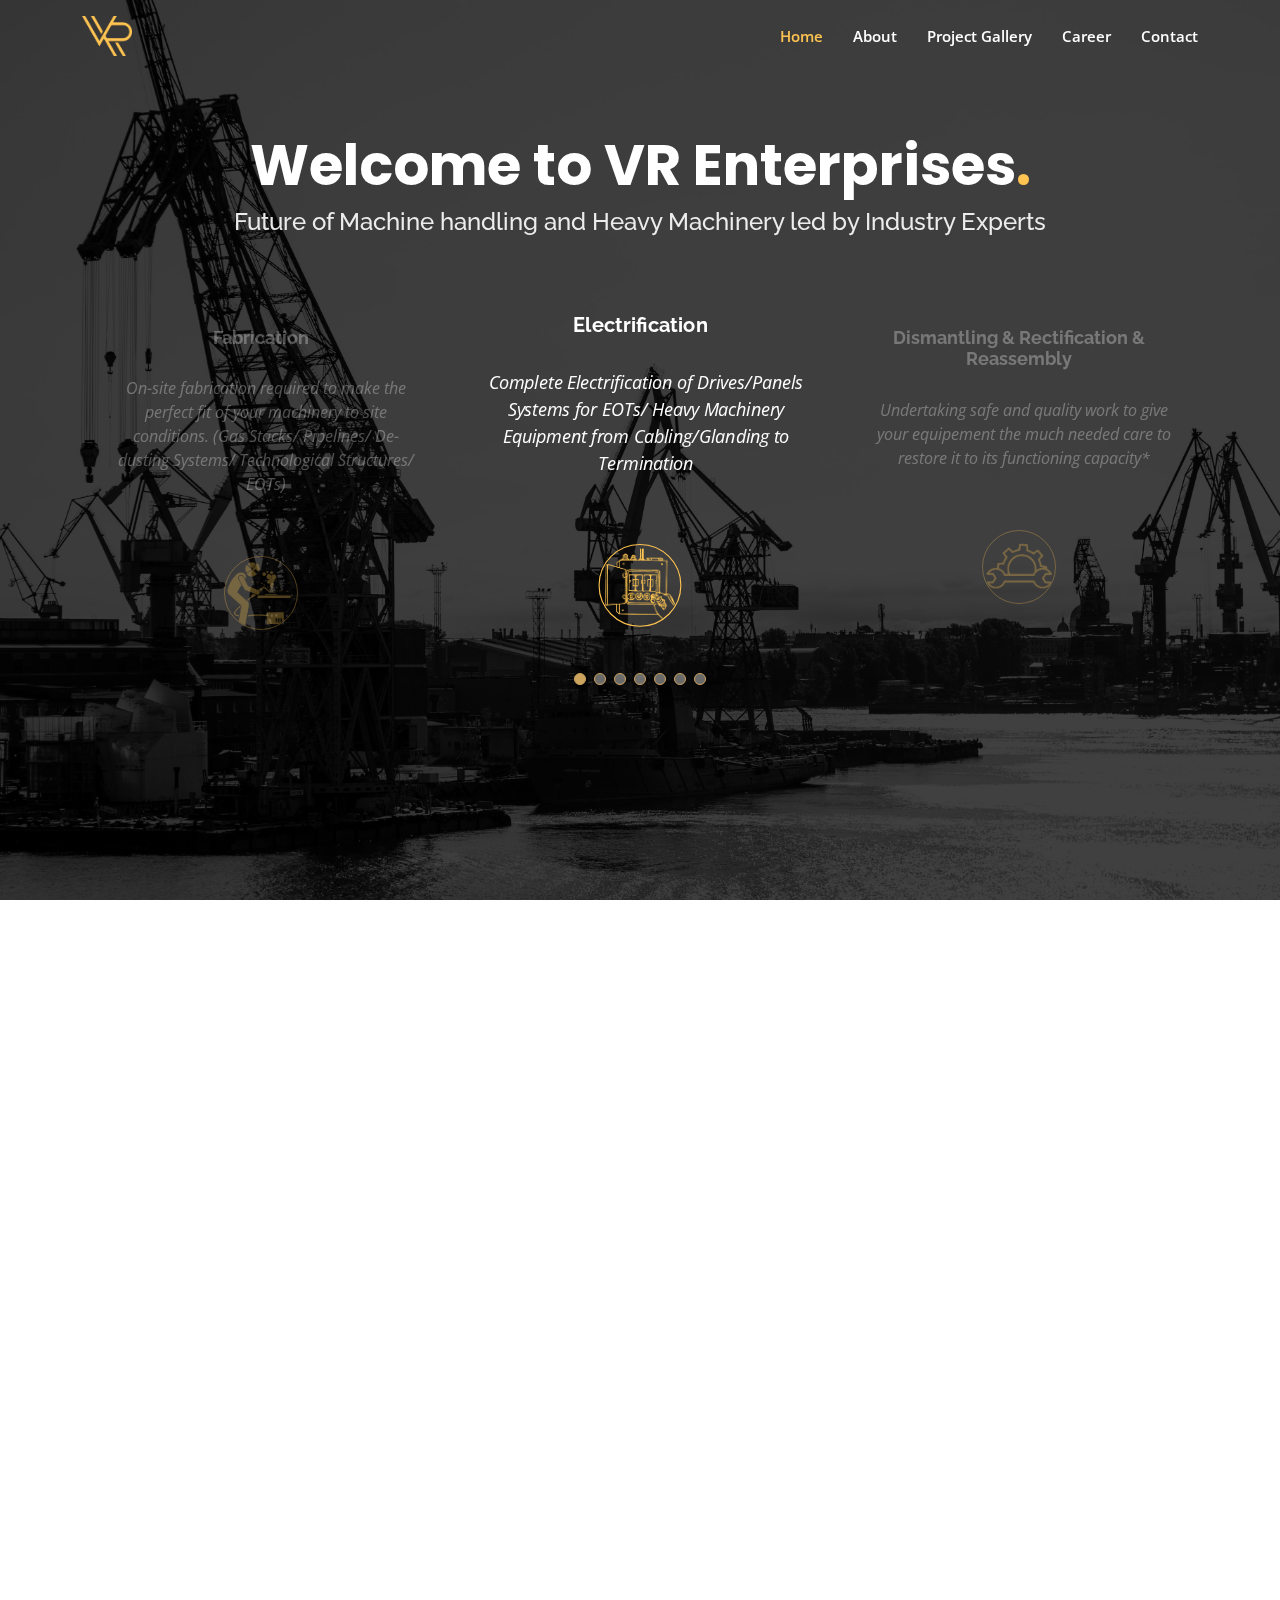
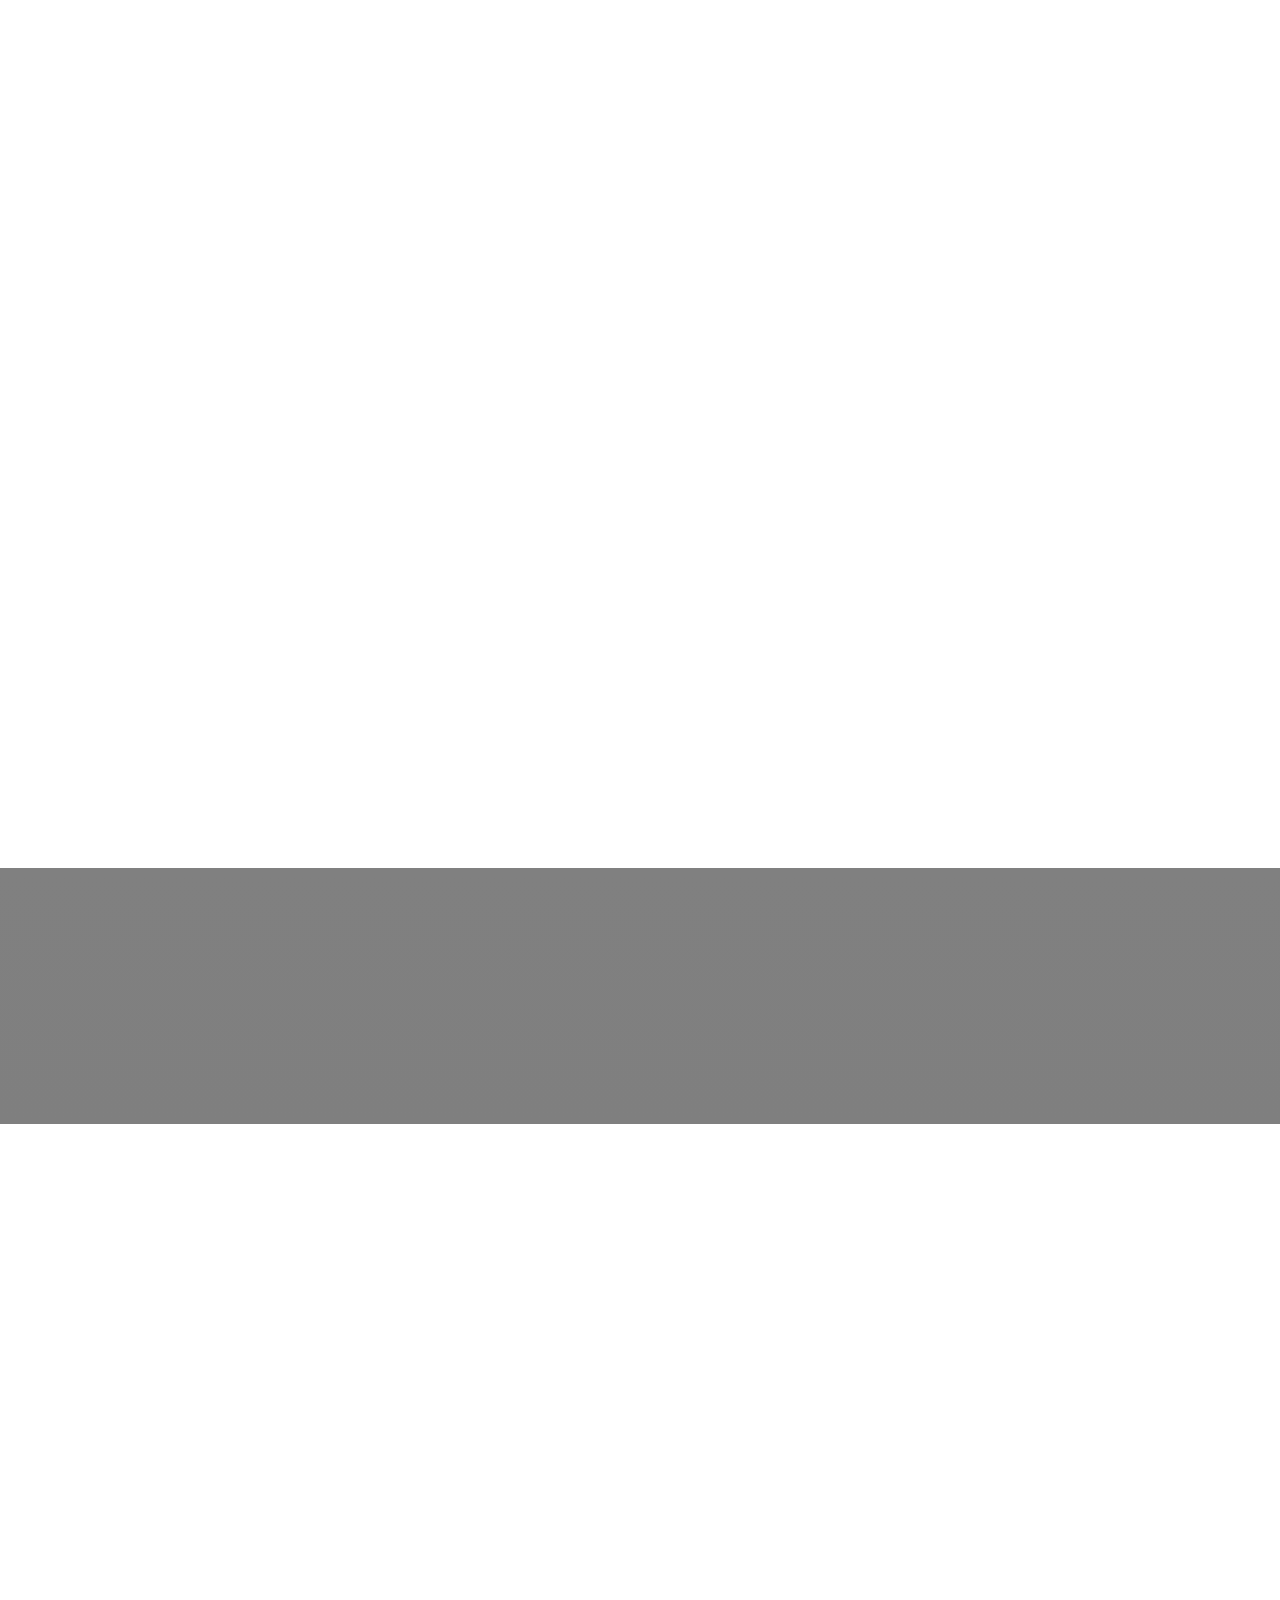
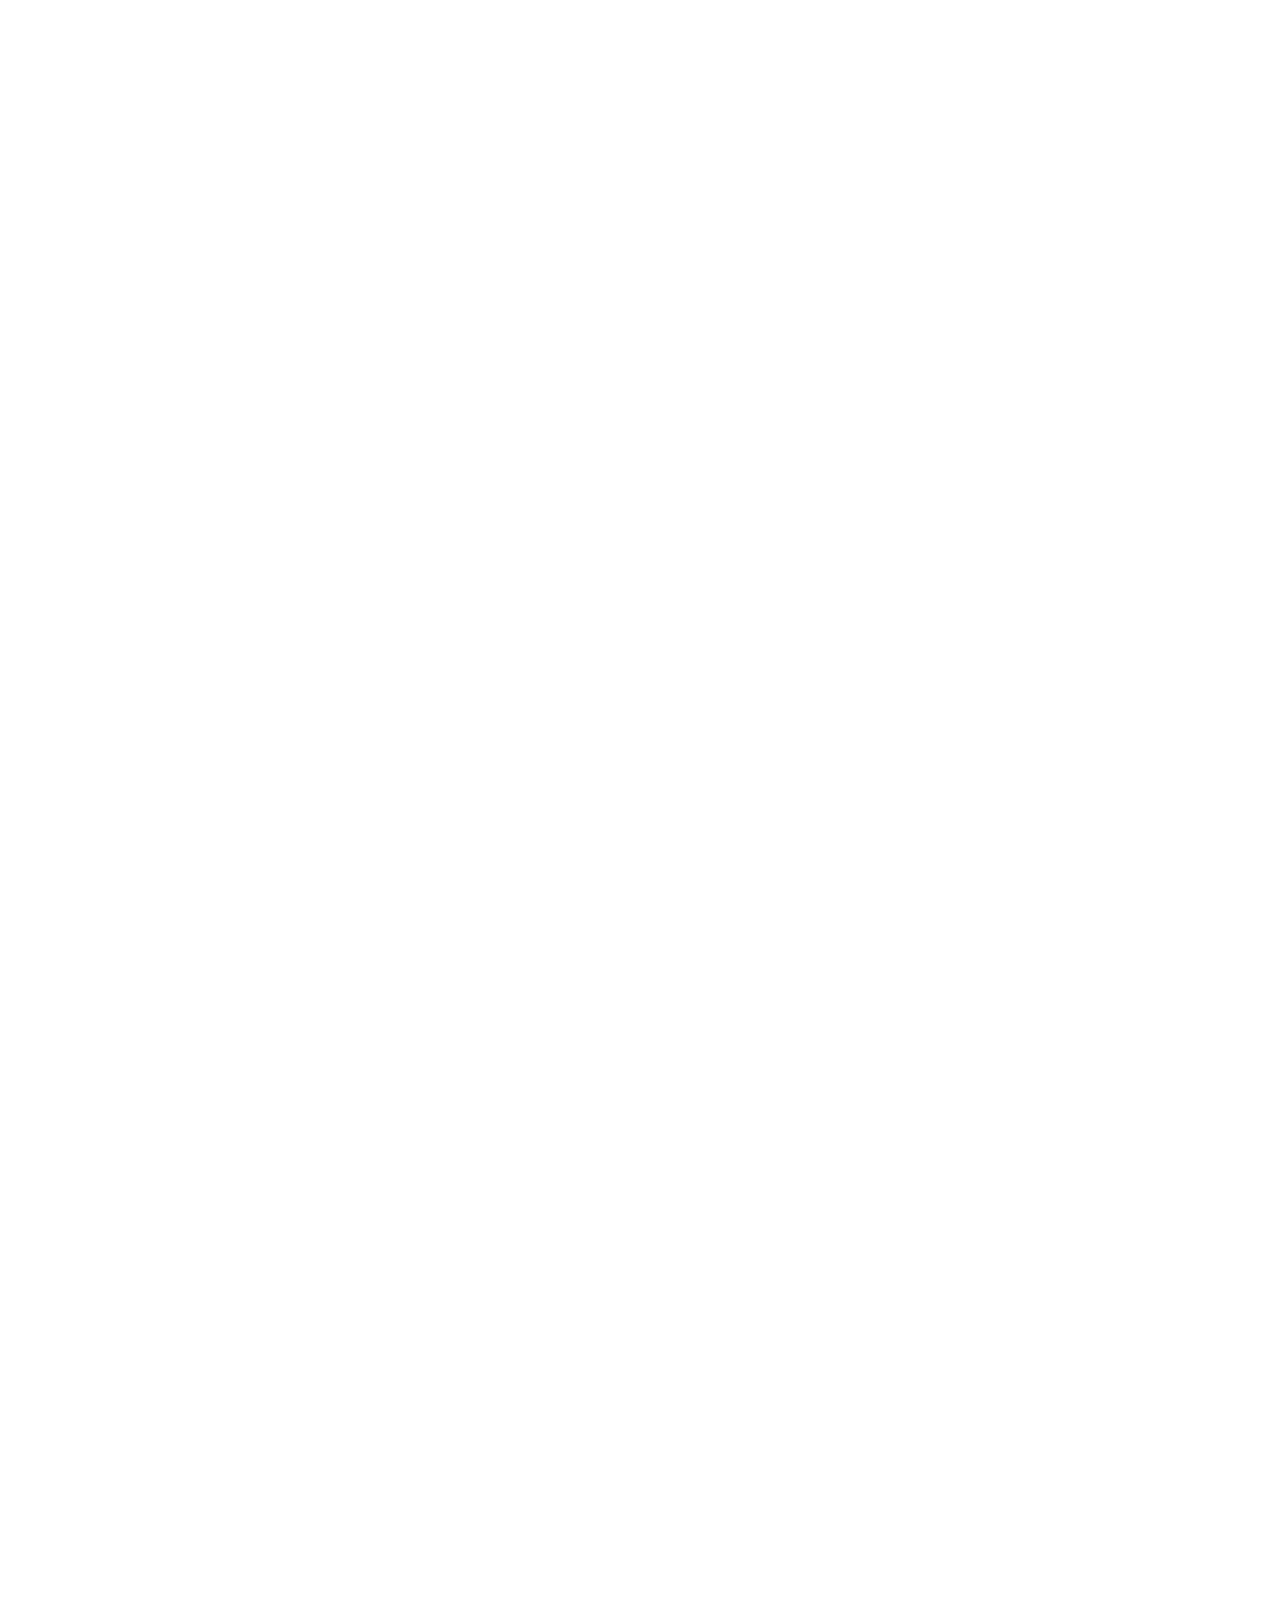
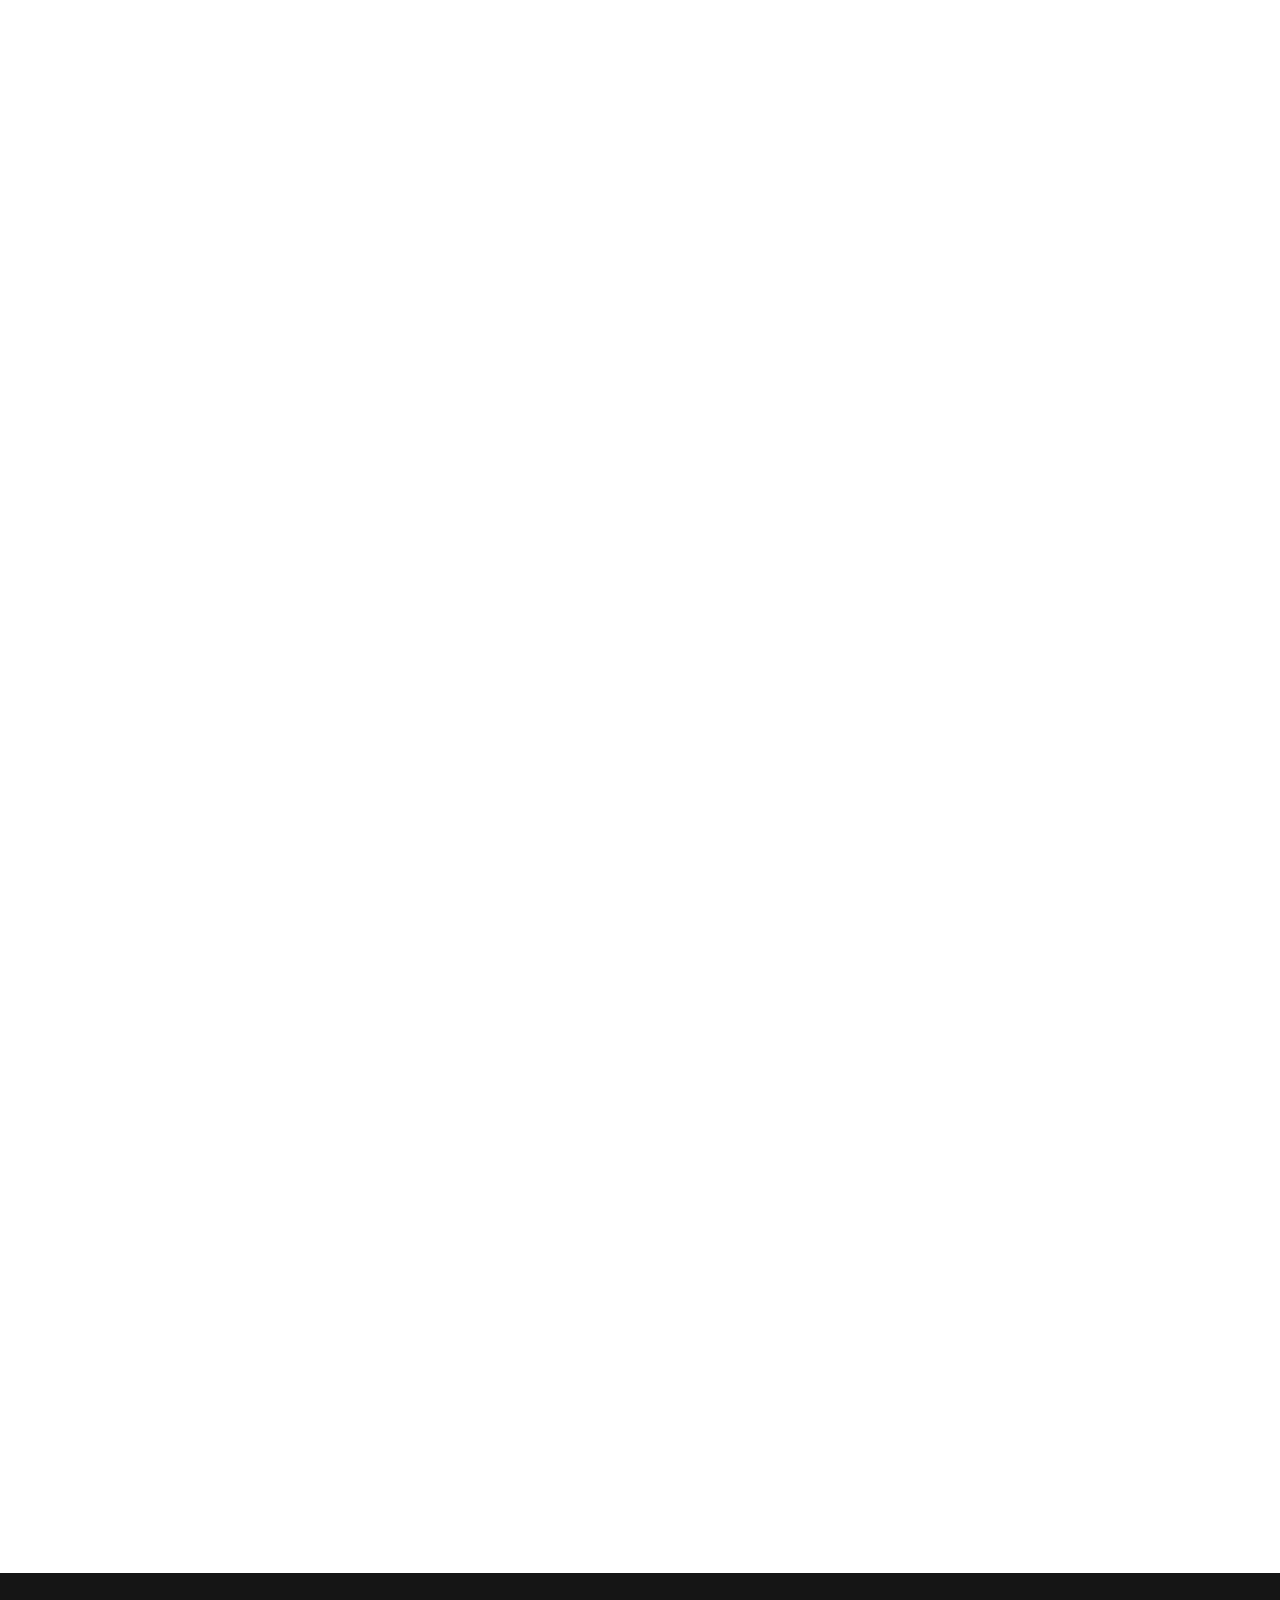
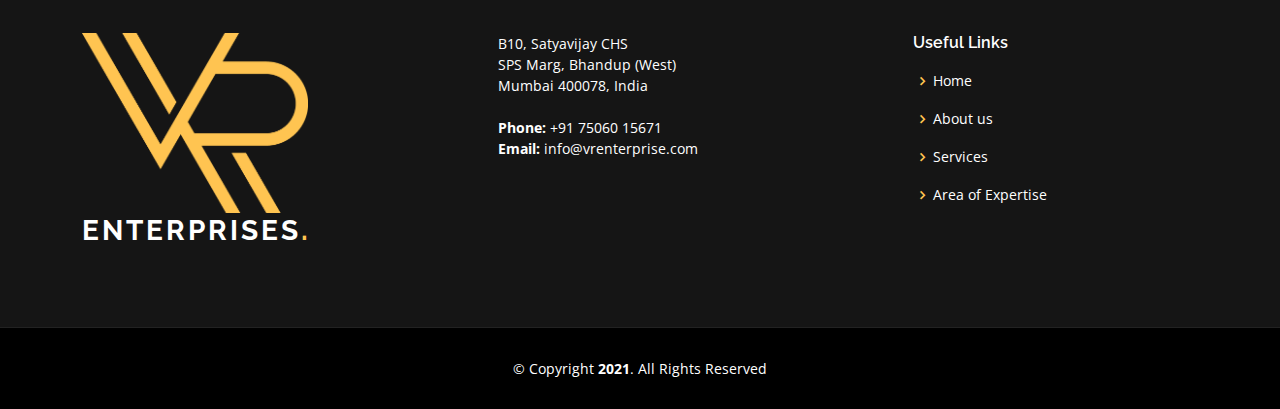
==== commit e17fcfc5: "Mod #10" ====
--- a/index.html
+++ b/index.html
@@ -230,7 +230,7 @@
 
         <div class="row no-gutters">
           <div class="image col-xl-5 d-flex align-items-stretch justify-content-center justify-content-lg-start" data-aos="fade-right" data-aos-delay="100"></div>
-          <div class="col-xl-7 ps-0 ps-lg-5 pe-lg-1 d-flex align-items-stretch" data-aos="fade-left" data-aos-delay="100">
+          <div class="col-xl-7 ps-3 ps-lg-5 pe-lg-1 d-flex align-items-stretch" data-aos="fade-left" data-aos-delay="100">
             <div class="content d-flex flex-column justify-content-center">
               <h3>Quick facts</h3>
               <p>
@@ -768,7 +768,7 @@
               <div class="phone">
                 <i class="bi bi-phone"></i>
                 <h4>Call:</h4>
-                <p>+91 0000 00000 000</p>
+                <p>+91 75060 15671</p>
               </div>
 
             </div>
@@ -826,7 +826,7 @@
 			    B10,  Satyavijay CHS <br>
 			    SPS Marg, Bhandup (West) <br>
 			    Mumbai 400078, India<br><br>
-			    <strong>Phone:</strong> +91 5589 55488 55<br>
+			    <strong>Phone:</strong> +91 75060 15671<br>
 		        <strong>Email:</strong> info@vrenterprise.com<br>
 		        </p>                                       
 	      	</div>
--- a/assets/css/style.css
+++ b/assets/css/style.css
@@ -881,104 +881,14 @@
   }
 }
 
-/*--------------------------------------------------------------
-# Testimonials
---------------------------------------------------------------*/
-/* .testimonials {
-  padding: 80px 0;
-  background: url("../img/testimonials-bg.jpg") no-repeat;
-  background-position: center center;
-  background-size: cover;
-  position: relative;
-}
-.testimonials::before {
-  content: "";
-  position: absolute;
-  left: 0;
-  right: 0;
-  top: 0;
-  bottom: 0;
-  background: rgba(0, 0, 0, 0.7);
-}
-.testimonials .section-header {
-  margin-bottom: 40px;
-}
-.testimonials .testimonials-carousel, .testimonials .testimonials-slider {
-  overflow: hidden;
-}
-.testimonials .testimonial-item {
-  text-align: center;
-  color: #fff;
-}
-.testimonials .testimonial-item .testimonial-img {
-  width: 100px;
-  border-radius: 50%;
-  border: 6px solid rgba(255, 255, 255, 0.15);
-  margin: 0 auto;
-}
-.testimonials .testimonial-item h3 {
-  font-size: 20px;
-  font-weight: bold;
-  margin: 10px 0 5px 0;
-  color: #fff;
-}
-.testimonials .testimonial-item h4 {
-  font-size: 14px;
-  color: #ddd;
-  margin: 0 0 15px 0;
-}
-.testimonials .testimonial-item .quote-icon-left, .testimonials .testimonial-item .quote-icon-right {
-  color: rgba(255, 255, 255, 0.6);
-  font-size: 26px;
-}
-.testimonials .testimonial-item .quote-icon-left {
-  display: inline-block;
-  left: -5px;
-  position: relative;
-}
-.testimonials .testimonial-item .quote-icon-right {
-  display: inline-block;
-  right: -5px;
-  position: relative;
-  top: 10px;
-}
-.testimonials .testimonial-item p {
-  font-style: italic;
-  margin: 0 auto 15px auto;
-  color: #eee;
-}
-.testimonials .swiper-pagination {
-  margin-top: 20px;
-  position: relative;
-}
-.testimonials .swiper-pagination .swiper-pagination-bullet {
-  width: 12px;
-  height: 12px;
-  background-color: rgba(255, 255, 255, 0.4);
-  opacity: 0.5;
-}
-.testimonials .swiper-pagination .swiper-pagination-bullet-active {
-  background-color: #ffc451;
-  opacity: 1;
-}
-@media (min-width: 1024px) {
-  .testimonials {
-    background-attachment: fixed;
-  }
-}
-@media (min-width: 992px) {
-  .testimonials .testimonial-item p {
-    width: 80%;
-  }
-} */
-
 .testimonials .testimonials-carousel, .testimonials .testimonials-slider {
   overflow: hidden;
 }
 .testimonials .testimonial-item {
   box-sizing: content-box;
   min-height: 320px;
-  margin-top: 50px;
+  margin-top: 90px;
+  box-shadow: 0px 0 0px rgba(1, 41, 112, 0.1);
 }
 .testimonials .testimonial-item .testimonial-img {
   /* margin-top: 8px; */
@@ -1037,11 +947,28 @@
   height: 12px;
   background-color: rgba(255, 255, 255, 0.4);
   opacity: 1;
+  border: 1px solid #cda45e;
 }
 .testimonials .swiper-pagination .swiper-pagination-bullet-active {
   background-color: #cda45e;
 }
-
+.testimonials .swiper-slide {
+  opacity: 0.3;
+}
+@media (max-width: 1199px) {
+  .testimonials .swiper-slide-active {
+    opacity: 1;
+  }
+  .testimonials .swiper-pagination {
+    margin-top: 0;
+  }
+}
+@media (min-width: 1200px) {
+  .testimonials .swiper-slide-next {
+    opacity: 1;
+    transform: scale(1.12);
+  }
+}
 /*--------------------------------------------------------------
 # Team
 --------------------------------------------------------------*/
